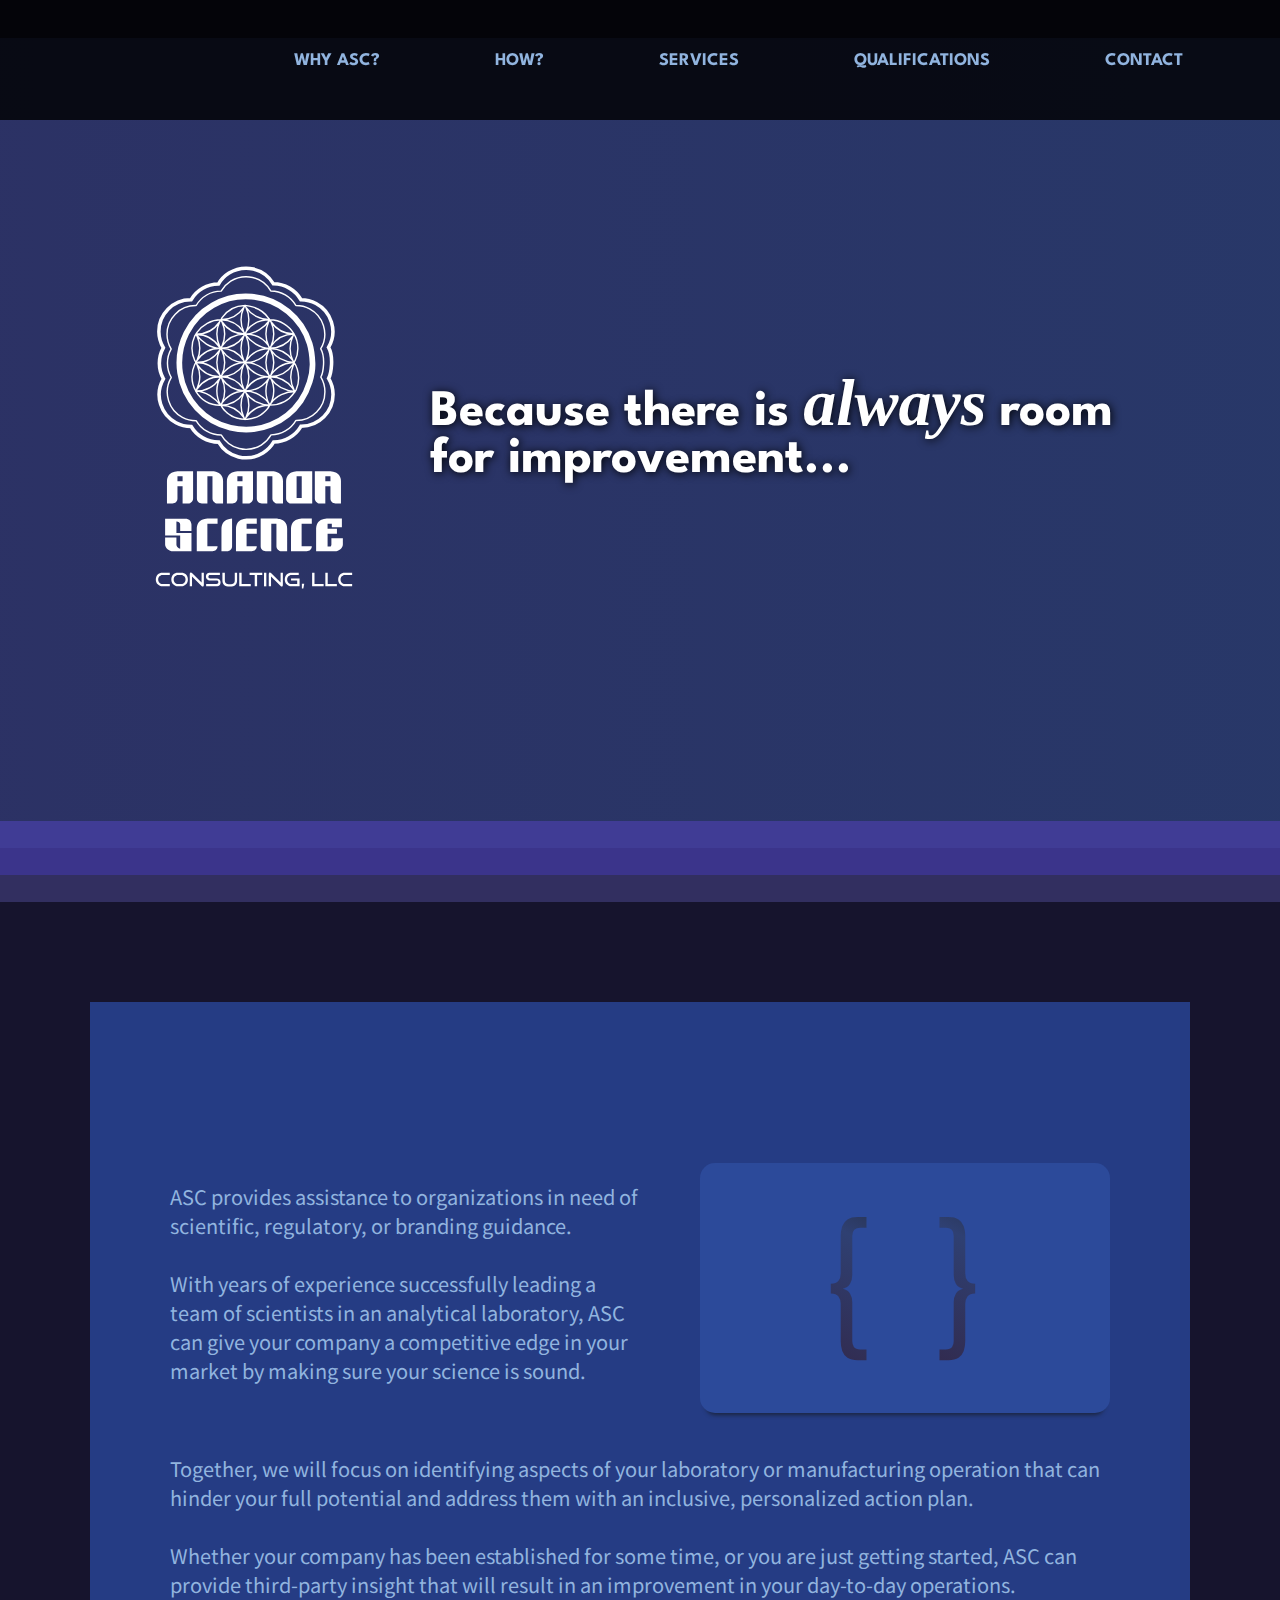
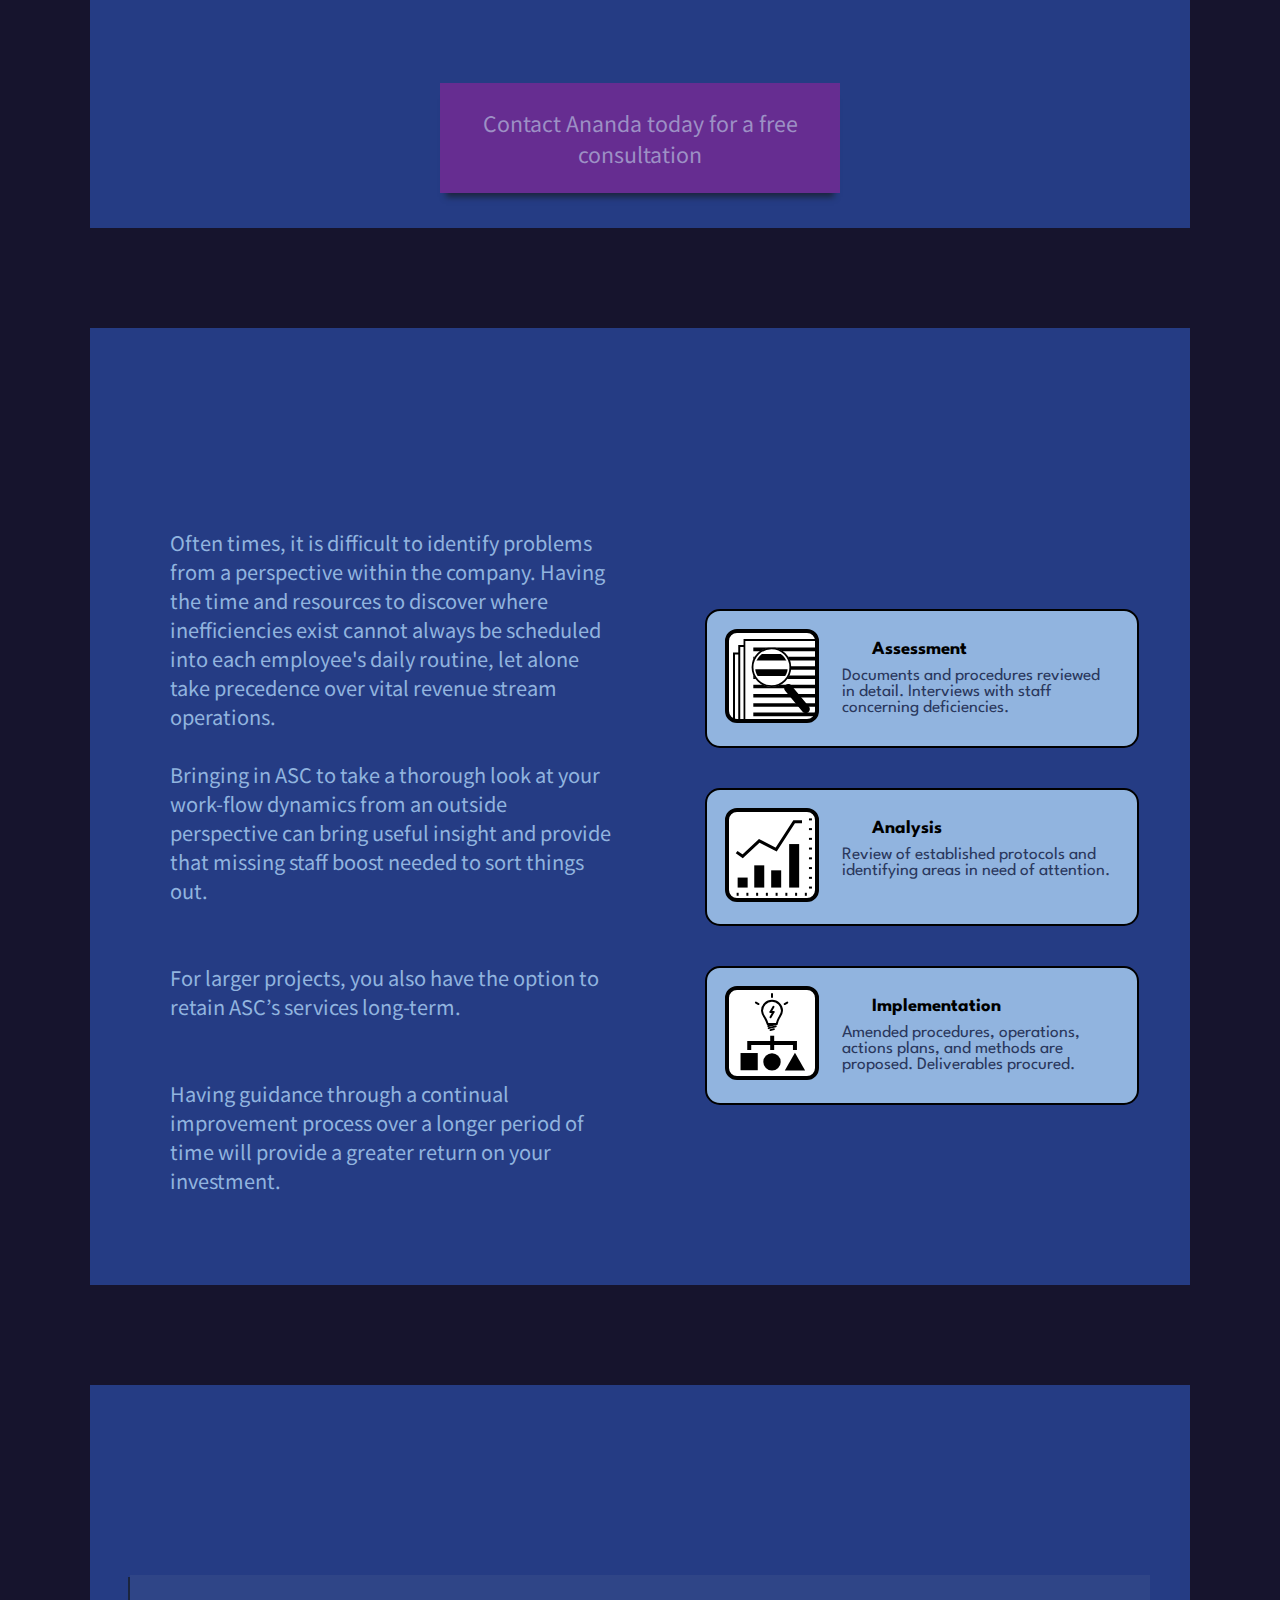
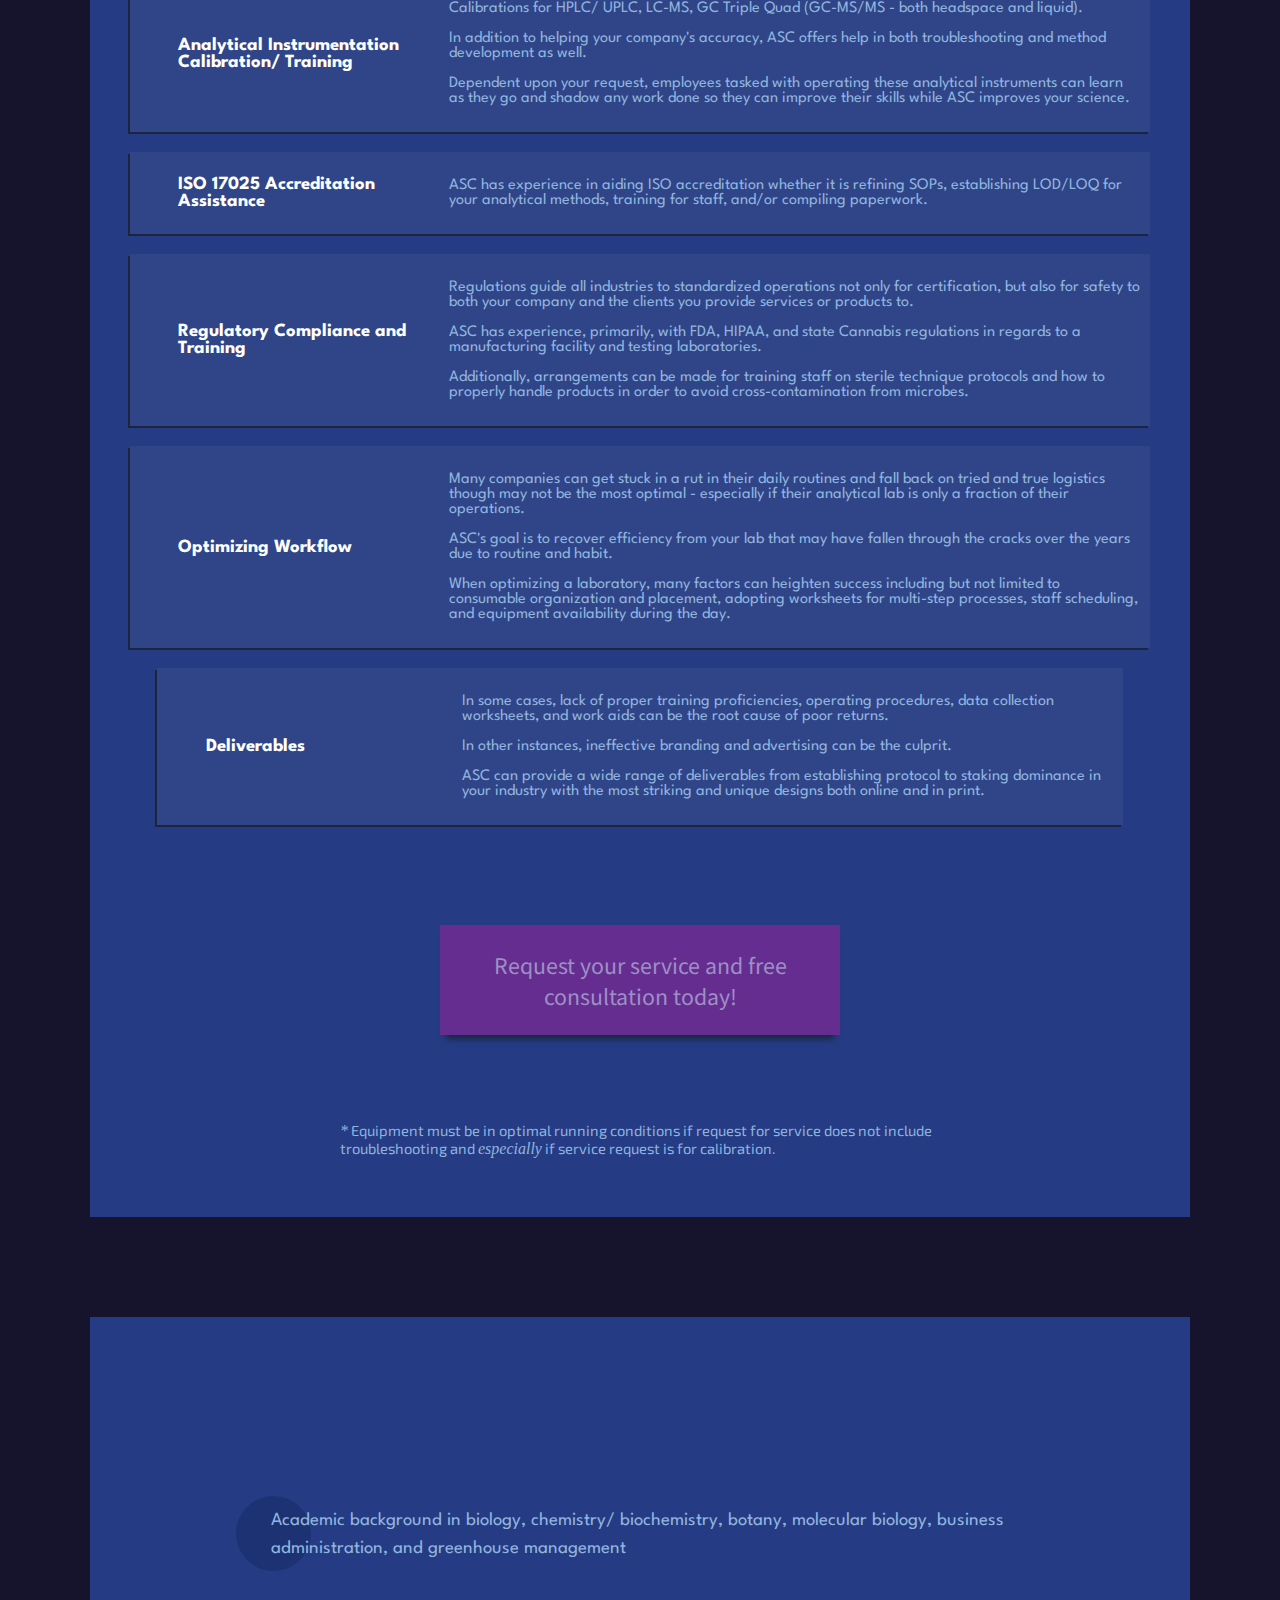
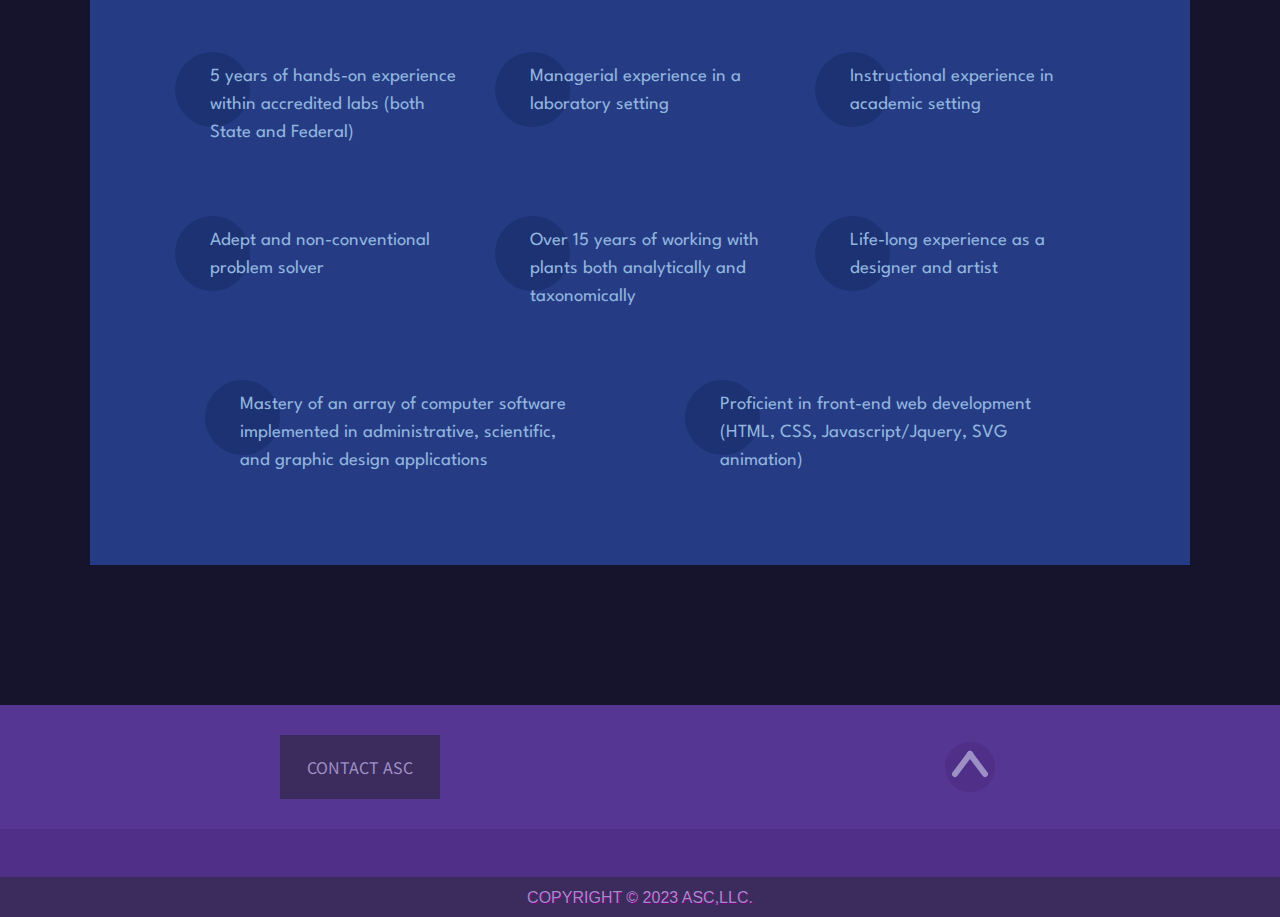
==== index.html @ 996594ea "ASC and NM Portfolio - Preconnect Added for fonts Added preconnect for fonts that are sourced from f" ====
<!DOCTYPE html>
<html lang="en">
<head>
    <meta charset="UTF-8">
    <meta name="viewport" content="width=device-width, initial-scale=1.0">
    <title>Ananda Science Consulting, LLC</title>
    <meta name="description" content="...Because there is always room for improvement... ASC LLC provides scientific and creative guidance to analytical laboratories." />
    <meta name="robots" content="noindex,nofollow,nosnippet,noarchive,noodp,noydir"/>
    <!-- <link rel="stylesheet" href="styles.css"> -->
    <link rel="preconnect" href="https://fonts.googleapis.com">
    <link rel="preconnect" href="https://fonts.gstatic.com" crossorigin="">
    <link rel="stylesheet" href="asc_styles.css">
    <link href="https://fonts.googleapis.com/css2?family=Spartan:wght@500&family=Noto+Sans+KR:wght@500&family=Exo+2&family=Ubuntu:wght@500&display=swap" rel="stylesheet">
    <link rel="icon" type="image/svg+xml" sizes="any" href="favicon.svg">
    <script src="jquery-3.5.1.js"></script>
    <!-- <script src="jquery-3.6.1.slim.min.js"></script> -->
    <!-- <script src="script.js"></script> -->
    <script src="asc_script.js"></script>
    <script src="jquery.inview.min.js"></script>
</head>
<body>
    <noscript>
        <style type="text/css">
            .bg {display:none !important}
            p {color:black}
        </style>
        <div style="height:30vh"></div>
        <p>Please enable javascript to avoid broken webpage content and prevent potential errors.</p>
        <p>For step-by-step instructions on how to enable javascript, please visit this <a href="https://www.enable-javascript.com/">link</a>.</p>
        <p>Thank you for your patience.</p>
    </noscript>
    <main class=bg>

        <header id=headerMT class=initial>
            <div id=logoContainer class=logoHide>
                <img id=logoGlyphMobile src="images\ASC Seed LOGO_linGrad.svg"></img>
                <img id=logoFullHeader src="images\ASC_Seed_LOGO_ltBlue2.svg"></img>
                <a id=logoTextMobile href="#">
                    <!--<img src="images\ASC LOGO Text_ltBlue.svg"></img>-->
                </a>
            </div>
            <nav id=menuFULL>
                <a class=menuItem href="#why">
                    <span class=nav_text>WHY ASC?</span>
                </a>
                <a class=menuItem href="#how">
                    <span class=nav_text>HOW?</span>
                </a>
                <a class=menuItem href="#services">
                    <span class=nav_text>SERVICES</span>
                </a>
                <a class=menuItem href="#qualifications">
                    <span class=nav_text>QUALIFICATIONS</span>
                </a>
                <a class="menuItem" href="contact.html">
                    <span class=nav_text>CONTACT</span>
                <!-- <a class=passwordKey href="restricted\cred.html">
                    <img src="images\key_icon_01gold.svg"/> -->
                </a>
            </nav>
           
        </header>
        <a id=menuButton>
            <img src="images\headerMenuIcon.svg"></img>
        </a>
        <!-- Removed below .menuClosed class to simplify open transition -->
        <menu id=menu class="menu_default">
            <a class=menuItem href="#why">WHY ASC?</a>
            <a class=menuItem href="#how">HOW?</a>
            <a class=menuItem href="#services">SERVICES</a>
            <a class=menuItem href="#qualifications">QUALIFICATIONS</a>
            <a class=menuItem href="contact.html">CONTACT</a>
            <!-- <a class="passwordKey" href="restricted\cred.html">
                <img src="images\key_icon_01gold.svg"/>
            </a> -->
        </menu>

        <section id=splashMT>
            <div id=logoGlyph>
                <img src="images\ASC Seed LOGO.svg"></img>
            </div>
            <div id=logoText>
                <img src="images\ASC LOGO Text.svg"></img>
            </div>
        </section>
        <section id=splashFULL>
            <!--<img class=hero src="images/ASC_HERO_ver_07.png"></img>-->
            <div class=logoValueContainer>
                <div class=fullLogo>
                    <div id=logoGlyphFull>
                        <img src="images\ASC Seed LOGO.svg"></img>
                    </div>
                    <div id=logoTextFull>
                        <img src="images\ASC LOGO Text.svg"></img>
                    </div>
                </div>
                <h1 class=fullValue>Because there is <i>always</i> room for improvement...</h1>
            </div>
        </section>

        <div id=colorBand01>
            <div id=colorBand02>
                <div id=colorBand03>
                    <h1 class=mobileValue>Because there is <i>always</i> room for improvement...</h1>
                </div>
            </div>
        </div>
        <div id=why class=spacer></div>

        <section class=sectionMain>
            <div class=filterShadow>
                <div id=title01 class=sectionTitle>
                    <h2>Why enlist Ananda Science Consulting for help?</h2>
                </div>
            </div>
            <div id=whyContent>
                <div id=why_container>
                    <!-- new approach -->
                    <!-- needs an @media at w: 1050px - stops looking good -->
                    <div class=why_top>
                        <div>
                            <p>ASC provides assistance to organizations in need of scientific, regulatory, or branding guidance.
                            <br>With years of experience successfully leading a team of scientists in an analytical laboratory, ASC can give your company a competitive edge in your market by making sure your science is sound.
                            </p>
                        </div>
                        <subsection id=coreValues>
                            <ul id=coreInternal class="coreInitial">
                                <h3>CORE VALUES</h3>
                                <div class=coreMask>
                                    <li class="initialLi">Accuracy</li>
                                </div>
                                <div class=coreMask>
                                    <li class="initialLi">Integrity</li>
                                </div>
                                <div class=coreMask>
                                    <li class="initialLi">Perseverance</li>
                                </div>
                            </ul>
                        </subsection>
                    </div>
                    <!-- <p>ASC provides assistance to organizations in need of scientific, regulatory, or branding guidance.
                    <br>With years of experience successfully leading a team of scientists in an analytical laboratory, ASC can give your company a competitive edge in your market by making sure your science is sound. -->
                    <!-- <p>ASC provides a personal consulting experience that differs from larger consultancies by engaging all staff in the laboratory from C-suite to entry level. -->
                    <p id="coreTrigger">Together, we will focus on identifying aspects of your laboratory or manufacturing operation that can hinder your full potential and address them with an inclusive, personalized action plan.
                    <br>Whether your company has been established for some time, or you are just getting started, ASC can provide third-party insight that will result in an improvement in your day-to-day operations.
                    </p>
                    <!-- <subsection id=coreValues>
                        <ul id=coreInternal>
                            <h3>CORE VALUES</h3>
                            <li>Accuracy</li>
                            <li>Integrity</li>
                            <li>Perseverance</li>
                        </ul>
                    </subsection>-->
                    <!--<div class=button_effect>
                        <a href="contact.html" class=contactButton>Contact Ananda today for a free consultation</a>
                    </div>-->
                </div>
                <!--<div class=button_effect>-->
                    <a href="contact.html" id=c01 class=contactButton>
                        <span class=button_text>Contact Ananda today for a free consultation</span>
                        <span class=button_fx></span>
                        <span class=button_bg></span>
                    </a>
                <!--</div>-->
                
            </div>
        </section>

        <div id=how class=spacer></div>
        <section class=sectionMain>
            <div class=filterShadow>
                <div id=title02 class=sectionTitle>
                    <h2>How ASC can help your business</h2>
                </div>
            </div>
            <div id=howContent>
                <div class=how_flex>
                    <p class=leftAside>Often times, it is difficult to identify problems from a perspective within the company.  Having the time and resources to discover where inefficiencies exist cannot always be scheduled into each employee's daily routine, let alone take precedence over vital revenue stream operations.
                        <br>Bringing in ASC to take a thorough look at your work-flow dynamics from an outside perspective can bring useful insight and provide that missing staff boost needed to sort things out.
                        <!-- <br>ASC can also provide a long-term relationship with you and your crew to ensure follow-up on proposed action plans, provide ongoing proficiency tracking, and retention services for your company. -->
                        <br>For larger projects, you also have the option to retain ASC’s services long-term.
                        <!-- <br>Many find this arrangement more beneficial than smaller, more brief contract services. -->
                        <br>Having guidance through a continual improvement process over a longer period of time will provide a greater return on your investment.
                    </p>
                    <div class=cardContainer>
                        <div class=cardFrame id=how01>
                            <div class=cardIcon>
                                <img src="images\ASC_HOW_Assess02.svg">
                            </div>
                            <div class=cardContent>
                                <h4>Assessment</h4>
                                <p>Documents and procedures reviewed in detail. Interviews with staff concerning deficiencies.
                                </p>
                            </div>
                        </div>
                        <div class=cardFrame id=how02>
                            <div class=cardIcon>
                                <img src="images\ASC_HOW_Analyze01.svg">
                            </div>
                            <div class=cardContent>
                                <h4>Analysis</h4>
                                <p>Review of established protocols and identifying areas in need of attention.
                                </p>
                            </div>
                        </div>
                        <div class=cardFrame id=how03>
                            <div class=cardIcon>
                                <img src="images\ASC_HOW_Implement.svg">
                            </div>
                            <div class=cardContent>
                                <h4>Implementation</h4>
                                <p>Amended procedures, operations, actions plans, and methods are proposed. Deliverables procured.</p>
                            </div>
                        </div>
                    </div>
                </div>
            </div>
        </section>

        <div id=services class=spacer></div>
        <section class=sectionMain>
            <div class=filterShadow>
                <div id=title03 class=sectionTitle>
                    <h2>Services &ast;
                        <br><sub class=subtext>(Click on item to expand)</sub>
                    </h2>
                </div>
            </div>
            <div id=servicesContent>
                <span class="service_group service_group01">
                    <h3>Analytical Instrumentation Calibration/ Training</h3>
                    <ul id=details01 class=hide_details>Calibrations for HPLC/ UPLC, LC-MS, GC Triple Quad (GC-MS/MS - both headspace and liquid).
                        <br>
                        <br>In addition to helping your company's accuracy, ASC offers help in both troubleshooting and method development as well.  
                        <br>
                        <br>Dependent upon your request, employees tasked with operating these analytical instruments can learn as they go and shadow any work done so they can improve their skills while ASC improves your science.
                    </ul>
                </span>
                <span class="service_group service_group02">
                    <h3>ISO 17025 Accreditation Assistance</h3>
                    <ul id=details02 class=hide_details>ASC has experience in aiding ISO accreditation whether it is refining SOPs, establishing LOD/LOQ for your analytical methods, training for staff, and/or compiling paperwork.
                    </ul>
                </span>
                <span class="service_group service_group03">
                    <h3>Regulatory Compliance and Training</h3>
                    <ul id=details03 class=hide_details>Regulations guide all industries to standardized operations not only for certification, but also for safety to both your company and the clients you provide services or products to.  
                        <br>
                        <br>ASC has experience, primarily, with FDA, HIPAA, and state Cannabis regulations in regards to a manufacturing facility and testing laboratories.
                        <br>
                        <br>Additionally, arrangements can be made for training staff on sterile technique protocols and how to properly handle products in order to avoid cross-contamination from microbes.
                    </ul>
                </span>
                <span class="service_group service_group04">
                    <h3>Optimizing Workflow</h3>
                    <ul id=details04 class=hide_details>Many companies can get stuck in a rut in their daily routines and fall back on tried and true logistics though may not be the most optimal - especially if their analytical lab is only a fraction of their operations.
                        <br>
                        <br>ASC's goal is to recover efficiency from your lab that may have fallen through the cracks over the years due to routine and habit.
                        <br>
                        <br>When optimizing a laboratory, many factors can heighten success including but not limited to consumable organization and placement, adopting worksheets for multi-step processes, staff scheduling, and equipment availability during the day.
                    </ul>
                </span>
                <span class="service_group service_group05">
                    <h3>Deliverables</h3>
                    <ul id=details05 class=hide_details>In some cases, lack of proper training proficiencies, operating procedures, data collection worksheets, and work aids can be the root cause of poor returns.
                        <br>
                        <br>In other instances, ineffective branding and advertising can be the culprit.
                        <br>
                        <br>ASC can provide a wide range of deliverables from establishing protocol to staking dominance in your industry with the most striking and unique designs both online and in print.
                    </ul>
                </span>
                <a href="contact.html" id=c02 class=contactButton>
                    <span class=button_text>Request your service and free consultation today!</span>
                    <span class=button_fx></span>
                    <span class=button_bg></span>
                </a>
                <!--<a href="contact.html" class=contactButton>Let Ananda know which 
                    services best suit your needs,
                    set up a free consultation today!
                </a>-->
                <sub class=subtext><i>&ast;</i> Equipment must be in optimal running conditions if request for service does not include troubleshooting and <i>especially</i> if service request is for calibration.</sub>
            </div>
        </section>

        <div id=qualifications class=spacer></div>
        <section class=sectionMain>
            <div class=filterShadow>
                <div id=title04 class=sectionTitle>
                    <h2>Qualifications</h2>
                </div>
            </div>
            <div id=qualContent>
                <!--<div class=list_container01>-->
                <ul>
                    <!-- <li class=listDeco>Bachelors of Science in Biology
                        (minors in Chemistry and 
                        Business Administration)</li> -->
                    <li class="listDeco firstLi">Academic background in biology, chemistry/ biochemistry, botany, 
                        molecular biology, business administration, and greenhouse management</li>
                    <li class=listDeco>5 years of hands-on experience 
                        within accredited labs 
                        (both State and Federal)</li>
                    <li class=listDeco>Managerial experience in a 
                        laboratory setting</li>
                    <li class=listDeco>Instructional experience in academic setting</li>
                    <li class=listDeco>Adept and non-conventional 
                        problem solver</li>
                <!--</div>-->
                <!--<div class=list_container02>-->
                    <li class=listDeco>Over 15 years of working with 
                        plants both analytically and 
                        taxonomically</li>
                    <li class=listDeco>Life-long experience as a 
                        designer and artist</li>
                    <li class='listDeco bottomLi'>Mastery of an array of computer 
                        software implemented in 
                        administrative, scientific, and 
                        graphic design applications</li>
                    <li class='listDeco bottomLi'>Proficient in front-end web development (HTML, CSS, Javascript/Jquery, SVG animation)</li>
                </ul>
                <!--</div>-->
            </div>
        </section>

        <div class=spacer></div>

        <footer>
            <div id=colorBand04>
                <div id=colorBand05>
                    <a href="contact.html" class=footerButton style="margin:0;padding:20px;">
                        CONTACT ASC
                    </a>
                    <a href="#" class=topButton>
                        <svg xmlns="http://www.w3.org/2000/svg" viewBox="0 0 50 50">
                            <line x1="10" y1="32" x2="25" y2="12" stroke="#9D90C5" stroke-width="6" stroke-linecap="round"/>
                            <line x1="25" y1="12" x2="40" y2="32" stroke="#9D90C5" stroke-width="6" stroke-linecap="round"/>
                        </svg>
                    </a>
                    <a href="#" class=topButtonFULL>
                        <svg xmlns="http://www.w3.org/2000/svg" viewBox="0 0 50 50">
                            <line x1="10" y1="32" x2="25" y2="12" stroke="#9D90C5" stroke-width="6" stroke-linecap="round"/>
                            <line x1="25" y1="12" x2="40" y2="32" stroke="#9D90C5" stroke-width="6" stroke-linecap="round"/>
                        </svg>
                    </a>
                </div>
                <div class=copyright>COPYRIGHT &#169 2023 ASC,LLC.</div>
            </div>

        </footer>
    </main>
</body>
</html>
---- styles.css ----
/* Below tested on Brave browser, but not working - should work 4 Chrome*/
/**::-webkit-scrollbar-track {
    background-color: #220e4d;
}
*::-webkit-scrollbar-thumb {
    background-color: #4C206C;
}*/
html {
    /*height: 100%;*/
    scroll-behavior: smooth;
    overflow: auto;

}
body {
    padding: 0;
    margin: 0;
    /*overflow-y: scroll;*/
    overflow-y: auto;
    overflow-x: hidden;
    /*height: 100%;*/
}
h1, h2 {
    color: white;
    font-family: 'Spartan', sans-serif;
}
h3 {
    font-family: 'Spartan', sans-serif;
    color:  #91B4DF;
}
h4 {
    font-family: 'Spartan', sans-serif;
    font-size: 18pt;
}
i {
    /* font-family: 'Crimson Pro', serif;
    font-size: 6vw; */
    font-size: 5.15vw;
    font-family: 'Times New Roman', serif;
    line-height: 0.78;
}
p, li {
    font-family: 'Noto Sans KR', sans-serif;
    color: #91B4DF;
}
::selection {
    background: purple; /* WebKit/Blink Browsers */
    color: #9D90C5;
}
::-moz-selection {
    background: purple; /* Gecko Browsers */
    color: #9D90C5;
}
.bg {
    background-attachment: fixed;
    width: 100%;
    background-color: #16142D;
    background-image: url(../ASC-LLC-Redesign/images/asanoha_patt01.svg);
}
/*-- bot prevention on contact form --*/
/* Class was not used in final iteration - double-check that it is not used, then delete */
.botCatfish {
    display: none;
    position: relative;
}
#logoTextMobile {
    display: flex;
    background: url(../ASC-LLC-Redesign/images/ASC_LOGO_Text_ltBlue.svg);
    background-size: contain;
    background-repeat: no-repeat;
    background-position: center;
}
#colorBand01 {
    background-color:#322F60;
}
#colorBand02 {
    background-color: #3B348B;
}
#colorBand03 {
    background-color: #403C95;
}
.contactButton {
    display: flex;
    position: relative;
    font-family: 'Noto Sans KR', sans-serif;
    color: #9D90C5;
    text-align: center;
    text-decoration: none;
    background-color: transparent;
    box-shadow: 0 10px 6px -6px #322749;
    overflow: hidden;
    /* standardized shadow color below */
    box-shadow: 0 10px 6px -6px #1B253E;
}
#coreValues {
    display: flex;
    height:250px;
    background-color: #2C4A9A;
    border-radius: 15px;
    padding: 30px;
    /* standardized shadow color below */
    box-shadow: 0 8px 4px -6px #1B253E;
    /* min-width: 280px;
    max-width: 350px; */
    height: 190px;
    width: 350px;
    min-width: 350px;
    justify-content: center;
}
#coreValues::before, #coreValues::after {
    display: flex;
    font-family: 'Spartan', sans-serif;
    font-size: 150pt;
    align-items: center;
    color: transparent;
    background: linear-gradient(30deg, rgb(50, 39, 73) 0%, rgb(47, 64, 114) 74%, rgb(43, 57, 96) 85%, rgb(38, 48, 73) 100%);

    background-clip: text;
    -webkit-background-clip: text;
    -webkit-text-fill-color: transparent;
    font-size: 120pt;
}
#coreValues::before {
    content: "\007B";
    /* below might not be needed */
    /* height: 100%; */
    margin-right: 24px;
}
#coreValues::after {
    content: "\007D";
    margin-left: 24px;
}
#coreValues li {
    font-family: 'Noto Sans KR', sans-serif;
    font-size: 18pt;
    text-align: center;
    list-style: none;
    font-size: 14.4pt;
    /* line-height: 1.5; */
    /* new declarations 20220702 */
    width: 178px;
    position: absolute;
    height: 40px;
    margin: 0;
    
}
.coreInitial {
    width: 0;
    will-change: width;
    transition: all 0.4s ease;
}
.coreInitial h3 {
    /* line-height: 4; */
    opacity: 0;
    /* letter-spacing: 0; */
    letter-spacing: -10px;
    transition: all 0.6s ease;
}
.coreMask {
    overflow: hidden;
    /* margin: 0; */
    margin: 8px 0;
    padding: 0;
    position: relative;
    width: 178px;
    height: 40px;
}
.initialLi {
    /* line-height: 4; */
    opacity: 0;
    top: -30px;
    transition: opacity 0.8s ease-out, top 0.8s ease-out;
}
.coreFinal {
    animation: coreOpen 2s linear 0.4s 1 forwards;
    /* animation-fill-mode: forwards; */
    width: 178px;
    /* min-width: 178px; */
    flex-shrink: 0;
    transition: all 0.4s ease;
}
.coreFinal h3 {
    opacity: 1;
    letter-spacing: 4px;
    /* transition: all 0.8s ease 0.2s; */
    transition: all 0.8s ease;
}
/*.coreFinal li {*/
    /* line-height: 1.5; */
    /*top: 0;
    opacity: 1;
    transition: all 0.8s ease;
}*/
.finalLi {
    top: 0;
    opacity: 1;
    transition: opacity 0.8s ease-out, top 0.4s ease-out;
}
@keyframes coreOpen {
    0% {};
    50% {};
    100% {};
}
.leftAside {
    text-align: left;
    white-space: pre-line;
}
.cardFrame {
    display: flex;
    background-color: #91B4DF;
    /* border: 2px solid #2C395E; */
    border: 2px solid black;
    border-radius: 15px;
}
.cardContent h4 {
    font-size: 14pt;
    color: black;
    text-align: left;
    /* padding-left: 50px; */
    /* padding: 0 0 0 50px; */
}
.cardContent p {
    font-family: 'Spartan', sans-serif;
    color: #2A385D;
    /* color: black; */
    margin: 0;
    padding: 10px 0 0 20px;
    text-align: left;
}

.service_group ul {
    font-family: 'Spartan', sans-serif;;
    color:  #91B4DF;
}
.subtext {
    font-family: 'Exo 2', sans-serif;
    color:  #91B4DF;
    padding: 20px;
}
.subtext i {
    font-size: 12pt;
}
.listDeco {
    position: relative;
    top: 30px;
    list-style: none;
    padding: 10px 0 20px 30px;
    z-index: 1;
}
.listDeco::before {
    content: "";
    position: absolute;
    display: block;
    top: -1px;
    left: -5px;
    height: 75px;
    width: 75px;
    border-radius: 50% 50%;
    background-color: #263048;
    z-index: -1;
}
#colorBand04 {
    background-color: #4F2F88;
    border-bottom: 40px solid #3C2C5E;
}
#colorBand05 {
    display: flex;
    background-color: #553692;
    justify-content: space-around;
    align-items: center;
    padding: 30px;
}
/* will keep black shadows on hover for these classes, looks better */
.footerButton {
    display: grid;
    min-width: 120px;
    color: #9D90C5;
    background-color: #3C2C5E;
    text-align: center;
    margin: 40px 30px 0;
    text-decoration: none;
    font-family: 'Noto Sans KR', sans-serif;
    transition: all 0.5s ease;
}
.topButton {
    display: block;
    height: 50px;
    width: 50px;
    background-color: #4F2F88;
    border-radius: 50% 50%;
    border: solid 6px #553692;
    transition: all 0.5s ease;
}

/* Delete this element entirely from HTML and CSS later */
.topButtonFULL {
    display: none;
}
.copyright {
    display: block;
    position: relative;
    top: 30px;
    color: #9D90C5;
    font-family: 'Roboto', sans-serif;
    text-shadow: 1px 1px purple;
    padding-top: 30px;
    text-align: center;
}
/*=========================================================*/
/*-----------------   CONTACT global   -------------------*/
.formContainer {
    overflow: hidden;
}
.contactTitle {
    display: block;
    background-color:#553692;
}
.contactTitle h1 {
    font-size: 22pt;
    color: #9D90C5;
    font-family: 'Spartan', sans-serif;
    text-align: center;
    padding: 30px 20px 30px;
    margin: 0;
}
.contactForm {
    background: whitesmoke;
    position: relative;
}
.nameContainer, .emailContainer, .messageContainer {
    display: block;
    border: solid 1px black;
    padding: 10px;
    margin-bottom: 25px;
    transition: all 0.2s ease;
}
.nameContainer, .emailContainer {
    max-width: 360px;
}
label {
    display: block;
    position: absolute;
    font-family: 'Exo 2', sans-serif;
    font-size: 14px;
    color: black;
    background-color: whitesmoke;
    padding: 0 5px 0;
    transition: background-color 2s ease, margin-top 0.2s ease;
}
.labelActive {
    margin-top: -23px;
    transition: margin-top 0.3s ease-out, background-color 1.2s ease;
}
#nameField, #emailField, #messageField {
    width: 99%;
    outline: none;
    /* chromium override ? */
    background-color: transparent;
}
input {
    display: block;
    border: none;
	overflow: hidden;
    font-family: 'Exo 2', sans-serif;
    font-size: 18px;
	background-color: transparent;
}
/* Chromium Fix for form fields changing background-color to system/default after submission */
/* Decided to turn off autocomplete inline html value before launch as it should eliminate the design break */

/* input:-webkit-autofill,
input:-webkit-autofill:hover,
input:-webkit-autofill:focus,
input:-webkit-autofill:active {
    background-color: transparent !important;
}
input:-webkit-internal-autofill-selected {
    background-color: transparent !important;
    color: -internal-light-dark(black, white);
} */
/* Custom Error Visual Cue */
input:-moz-ui-invalid, textarea:-moz-ui-invalid {
    box-shadow: none;
    background-image: url('images/error_x_icon.svg');
    background-repeat: no-repeat;
    background-size: 20px;
    animation: glow 2.5s ease-in-out infinite;
}
input:-moz-ui-invalid {
    border-bottom: solid 2px red;
    background-position: right;
}
textarea {
    font-family: 'Exo 2', sans-serif;
    font-size: 18px;
    border: none;
    width: 99%;
    background-color: transparent;
}
textarea:-moz-ui-invalid {
    border-top: solid 2px red;
    background-position: right 2px;
}
@keyframes glow {
    0% { opacity: 0.3;}
    50% { opacity: 1;}
    100% { opacity: 0.3;}
}
.focusActive {
    border: solid 1px blueviolet !important;
    scale: 1.02;
    box-shadow: 1px 1px 3px blueviolet;
    -webkit-transform: translate3d(0,0,0);
    -moz-transform: translate3d(0,0,0);
    -ms-transform: translate3d(0,0,0);
    -o-transform: translate3d(0,0,0);
    transform: translate3d(0,0,0);
    transition: all 0.16s ease;
}
.subB {
    cursor: pointer;
    position: relative;
    z-index: 3;
    /*min-width: 300px;*/
    width: 100%;
    margin: 0;
    padding: 15px 50px;
    /*color: #9D90C5;
    background-color: #3C2C5E;*/
    /*background-color: #553692;*/
    color: white;
    text-align: center;
    text-decoration: none;
    font-family: 'Noto Sans KR', sans-serif;
    /*background-image: url("images/contact_border.svg");*/
    /*background-size: cover;*/
    background-repeat: no-repeat;
    background-position: center;
    transition: all ease 0.4s;
}
.submitButton {
    display: flex;
    position: relative;
    justify-content: center;
    align-items: center;
    /*padding: 20px;*/
    /*margin-top: 2em;*/
    /*margin: 0;*/
    margin: 20px auto 30px;
    width: 250px;
    height: 100%;
    background-color: #553692;
    outline: 0 dashed transparent;
    outline-offset: -10px;
    transition: all ease 0.6s;
}
/*.submitButton::before {
    content: "";
    position: absolute;
    width: inherit;
    height: 56px;
    background-color: transparent;
    outline: 8px solid #553692;
    outline-offset: -8px;
    opacity: 1;
    scale: 1;
    transition: all ease 0.3s;
}*/
/*  Active state might be better used as a one-time addClass JS event tied to click*/
/*.submitButton:active::before {
    scale: 1.4;
    opacity: 0;
    outline: 1px solid #553692;
    transition: opacity ease-out 0.4s, scale ease-out 0.2s;
}*/

.loading03 {
    animation: load03 1.4s linear 3;
}
.loading02 {
    animation: load02 1.4s linear 3;
}
.loading01 {
    animation: load01 1.4s linear 3;
}

@keyframes load03 {
    10% { stroke-dashoffset: 0;stroke-dasharray: 30 1084; }
    30% { stroke-dashoffset: -150;stroke-dasharray: 180 1084; }
    60% { stroke-dashoffset: -384;stroke-dasharray: 500 1084;opacity: 1; }
    100% { stroke-dashoffset: -1084;stroke-dasharray: 0 1094;opacity: 0; }
}
@keyframes load02 {
    10% { stroke-dashoffset: 0;stroke-dasharray: 30 1084; }
    30% { stroke-dashoffset: -200;stroke-dasharray: 100 1084; }
    80% { stroke-dasharray: 250 1084;opacity: 1; }
    100% { stroke-dashoffset: -1084;stroke-dasharray: 0 1094;opacity: 0; }
}
@keyframes load01 {
    10% { stroke-dashoffset: 0;stroke-dasharray: 30 1084; }
    80% { stroke-dashoffset: -1054;stroke-dasharray: 30 1084;opacity: 1; }
    100% { stroke-dashoffset: -1084;stroke-dasharray: 0 1094;opacity: 0; }
}

/* below classes were tied to older attempts at svg animation for button border */
/*.loading {
    animation: load 1.8s linear 3;
    transition: all ease 0.3s;
}
.loading2 {
    animation: load2 1.8s linear 3;
}
.loading3 {
    animation: load3 1.8s linear 3;
} */
/* load, load2, load3 below were implemented up to feb 3rd 2021 */
/* other keyframes named the same (further down) were even earlier attempts */
/* @keyframes load {
    0% { stroke-dashoffset: 1084;stroke-dasharray: 0 1084; }
    15% { stroke-dashoffset: 1400;stroke-dasharray: 600 1084; }
    /*40% { stroke-dashoffset: 1500;stroke-dasharray: 1200 1084; }*/
    /* 99% { opacity: 0.5; }
    100% {stroke-dashoffset: 0;stroke-dasharray: 0 1084; }
}
@keyframes load2 {
    0% { stroke-dashoffset: 1084;stroke-dasharray: 0 1084; }
    15% { stroke-dashoffset: 1200;stroke-dasharray: 300 1084; }
    90% { stroke-dashoffset: 0;stroke-dasharray: 0 1084; }
}
@keyframes load3 {
    0% { stroke-dashoffset: 1084;stroke-dasharray: 0 1084; }
    15% { stroke-dashoffset: 920;stroke-dasharray: 20 1084; }
    90% { stroke-dashoffset: 0;stroke-dasharray: 0 1084; }
} */

/* keyframes below are from before feb 2021 */
/* @keyframes load2 {
    30% {stroke-dashoffset: 980;stroke-dasharray: 200 884;}
    60% {stroke-dashoffset: 680;stroke-dasharray: 80 1004;}
    100% {stroke-dashoffset: 0;stroke-dasharray: 5 1079;}
} */
/*@keyframes load2 {
    from { stroke-dashoffset: 1500;stroke-dasharray: 300 1084; }
    to { stroke-dashoffset: 0;stroke-dasharray: 0 1084; }
}*/

/* top layer below */
/* @keyframes load3 {
    30% { stroke-dashoffset: 250;stroke-dasharray: 0 225; }
    60% { stroke-dashoffset: 650;stroke-dasharray: 630 650; }
    100% { stroke-dashoffset: 0;stroke-dasharray: 1084 0; }
} */
/*@keyframes load3 {
    from { stroke-dashoffset: 920;stroke-dasharray: 10 1084; }
    to { stroke-dashoffset: 0;stroke-dasharray: 0 1084; }
}*/

/*.sending_bg {
    background: gray !important;
    background-color: gray;
}*/
/*.sent {
    content: "SENT";
}*/
.svg_border {
    position: absolute;
    height: 100%;
    width: 100%;
    /*transition: all ease 0.2s;*/
}
/*Might be able to move "willChange" solely to class "contactForm"*/
.willChangeJQ {
    transition: background-color 2s ease, margin-top 0.2s ease, max-height 0.5s ease;
}
.darken {
    /*background-color: #16142D;*/
    filter: hue-rotate(10deg);
    transition: all ease 0.8s;
}
.willMoveJQ {
    position: relative;
    /*transition: all ease-in 0.3s;*/
}

@keyframes form_left {
    60% { transform: translateX(70px); }
    100% { transform: translateX(-1000px); }
}
/*@keyframes ty_left {
    1% { transform: translateX(-50vw);}
    100% { transform: translateX(-60vw);}
}*/
/* ----  Post-Submit Thank You transition/page ----- */
#ty {
    display: flex;
    position: absolute;
    top: 0;
    flex-direction: column;
    align-items: center;
    justify-content: center;
}
.thankYou {
    position: relative;
    color:rgb(65, 45, 103);
    font-size: 35pt;
    white-space: break-spaces;
    -webkit-white-space: break-spaces;
    text-align: center;
}
.thankYou-sub {
    position: relative;
    /* color:rgb(86, 54, 148); */
    color: #9D90C5;
}
/*=====================================================================*/
/*------------------  RESTRICTED - Global ----------------------------*/
/* Below is to give h1/top of portfolio some style that differs from rest of Doc */
#title_cred {
    background-color: #16142D;
    /*background-color: #211833;*/
    margin-top: 30px;
    /*max-width: 100%;*/
    width: 100%;
}
.cred_arr {
    font-size: 30pt;
    color: skyblue;
    margin: 0 auto;
    padding-right: 10px;
    padding-top: 180px;
    max-width: max-content;
}
.cred_arr::before {
    content: "let";
    /*font-family: 'Consolas';*/
    font-family: 'Source Code Pro', monospace;
    font-weight: bold;
    color: lightblue;
    color: royalblue;
    padding-right: 15px;
    font-size: 16pt;
}
.cred_arr::after {
    content: "\003D";
    padding-left: 15px;
    font-size: 18pt;
    color: lightblue;
    color: #ffffff;
}
.arr_prop {
    position: relative;
    /*font-family: 'Consolas';*/
    font-family: 'Source Code Pro', monospace;
    font-size: 16pt;
    color: peru;
    white-space: pre;
    margin: 0 auto;
    padding: 0 0 180px;
    max-width: max-content;
}
.arr_prop::before, .arr_prop::after {
    position: relative;
    color: #ffffff;
    font-size: 20pt;
    font-weight: bolder;
}
.arr_prop::before {
    content: "\005B";
}
.arr_prop::after {
    content: "\005D\003B";
}
.section_heading {
    margin-bottom: -30px;
    color: #456299;
    width: max-content;
}
.intro_container {
    background-color: #253C84;
}
.intro_bg {
    display: block;
    background-color: #2C4A9A;
}
.intro_bg p {
    text-align: left;
}
.gitHub_icon {
    background-image: url('images/gh_wh.svg');
    height: 40px;
    display: block;
    background-repeat: no-repeat;
}
.gh_text {
    display: flex;
    justify-content: center;
}
/* Added to see if portfolio items can have global rules */
.portfolio_item_main {
    position: relative;
    /*background-color: #253C84;*/
    /*margin: 130px auto 130px;*/
    margin-bottom: 80px;
    padding: 0;
    max-width: 340px;
    width: 340px;
}
.web_dev_header {
    display: flex;
    flex-direction: column;
    align-items: center;
    /*padding-bottom: 130px;*/
    /*margin-bottom: -50px;*/
    background-color: #2C4A9A;
    /*padding: 0 0 105px;*/
}
.portfolio_item_main h4 {
    /*color: #91B4DF;*/
    padding: 30px 20px 30px;
    color: #ffffff;
}
.portfolio_item_sub {
    display: flex;
    flex-direction: column;
    align-items: center;
    background-color: #253C84;
    /*background-color: #2A385D;*/
}
.portfolio_img_web, .portfolio_img_graphic {
    max-width: 340px;
    /* Below to allow framing from the parent container */
    max-width: 320px;
}
/* Should make a common class for web dev portfolio screenshots and just include
unique urls for each class */
/* Created web_img to hold common declarations among web dev images */
.web_img{
    background-size: cover;
    height: 174px;
    width: 100%;
    max-width: 320px;
    z-index: 1;
}
#asc_img {
    background-image: url('./images/asc_screen_600X330.png');
}
#lab_img {
    background-image: url('./images/Bailey_sample02.png');
}
.pb_container {
    /*margin-top: -50px;*/
    display: flex;
    /* flex: 0 0; */
    width: 320px;
    gap: 10px;
    /*padding-top: 10px;*/
    padding: 10px;
    /*background-color: #2A385D;
    background-color: #253C84;*/
    background-color: #2C4A9A;
}
.portfolio_dev_icon {
    display: flex;
    /*width: 340px;*/
    width: 60vw;
    max-width: 275px;
    justify-content: space-evenly;
    align-items: center;
    /*padding-top: 20px;*/
    /*margin-top: 50px;*/
    padding: 10px 0;
    margin-top: 15px;
}
.code_icon {
    height: 35px;
}
.item_details {
    color: #91B4DF;
    font-family: 'Spartan', sans-serif;
    /*font-size: 12pt;*/
    margin: 15px 0 35px;
    padding: 0;
    /* Added 20210308 */
    width: 300px;
}
.item_details li {
    font-family: 'Noto Sans KR', sans-serif;
    font-size: 11pt;
    line-height: 1.5;
    padding: 0;
    margin: 0 0 0 50px;
}
.item_placeholder {
    display: grid;
    font-family: 'Noto Sans KR', sans-serif;
    text-align: center;
    font-size: 20pt;
    text-shadow: 0 0 2px white, 0 6px 1px black;
    color: #B1C7E1;
    cursor: crosshair;
    opacity: 0.4;
    line-height: 2;
    height: 174px;
    width: 100%;
    /*max-width: 332px;*/
    /*max-width: 320px;*/
    z-index: 1;
    max-width: 280px;
    align-content: center;
    border: 20px solid #253C84;
    margin: 0 0 10px;
    outline: 20px solid #213160;
    /* This may not work in IE - make sure to test */
    outline-offset: -40px;
    background-color: #11182d;
}
/* For <a> inside of portfolio items - did away with <button> parent */
.port_button {
    /* display: inherit; */
    display: flex;
    justify-content: center;
    align-items: center;
    /* flex: 1; */
    background-color: #553692;
    /*border: 2px solid #BDB0E6;*/
    background-color: #532B9E;
    background-color: #662D91;
    /* box-shadow: 1px 1px 0 #322749, -1px -1px 0 #9D90C5;*/
    box-shadow: 2px 2px 0 #322749;
    transition: all 0.3s linear;
    font-size: 100%;
    cursor: pointer;
    text-decoration: none;
    font-family: inherit;
    border: none;
    height: 40px;
    box-shadow: 0 10px 0 -6px #322749;
    box-shadow: 0 6px 4px -6px #322749;
}
/* Style for clicked/touched/tabbed/focused */
.port_button:any-link:-moz-focusring, 
.port_button:focus-visible,
.contactButton:any-link:-moz-focusring,
.contactButton:focus-visible {
    outline: 1px solid darkgray;
}
.port_button:any-link:-moz-focusring, 
.port_button:focus-visible {
    filter: brightness(1.2);
    transition: 0.3s ease-in;
}
.pb_text {
    color: #BDB0E6;
    font-family: 'Noto Sans KR', sans-serif;
    padding-bottom: 3px;
    transition: all 0.2s ease;
}
/* Graphic design section */
.graphic_item {
    display: flex;
    flex-direction: column;
    /* align-items: center;
    align-content: flex-start;
    flex-wrap: wrap; */
    box-shadow: 0 6px 4px -6px black;
    background-color: #253C84;
}
.graphic_item h4 {
    padding: 10px;
    background-color: #2C4A9A;
}
/* Might need to just use below rule instead of above if standardizing portfolio item formatting */
.portfolio_item_main h4 {
    background-color: #2C4A9A;
}
/*====================================================*/
/*===========================*/
/*================================*/
/*====================================================*/
/* Graphic Design Portfolio Item Details Window/Modal */
/* will need to cut some properties and paste in correct viewports */
.modal_screen {
    /* display: none; */
    /* opacity: 0; */
    width: 100vw;
    height: 100vh;
    /* background-color:rgba(36, 15, 33, 0.4); */
    background-color:rgba(36, 15, 33, 0);
    /* backdrop-filter: blur(1.2px);
    -webkit-backdrop-filter: blur(1.2px); */
    /* transition: opacity 400ms;
    transition: opacity 2s linear; */
    transition: background-color ease 1.2s;
    /* visibility: hidden; */
}
.m_screen_fade {
    background-color: rgba(36, 15, 33, 0.6);
    transition: background-color ease 1.2s;
}
/* Below might be needed for a smooth, fading transition of modal */
@keyframes modal_fade {
    from {opacity: 0;}
    to {opacity: 1;}
}
@keyframes modal_alpha {
    from {background-color: rgba(36, 15, 33, 0);}
    to {background-color: rgba(36, 15, 33, 0.6);}
}
/* might need to CSS transition background color as all child elements
also transition opacity with how it is writter currently */
.m_screen_open {
    position: fixed;
    /* display: block; */
    top: 0;
    left: 0;
    /* opacity: 1; */
    z-index: 400;
    /* transition: opacity 200ms;
    transition: opacity 2s linear; */
    /* visibility: visible; */
    /* animation: modal_fade 2s; */

    /* animation: modal_alpha 1.2s ease-out forwards; */
    
    /* background-color:rgba(36, 15, 33, 0.6);
    transition: background-color 3s ease-out; */
    /* background-color: rgba(36, 15, 33, 0.6); */
    backdrop-filter: blur(1.2px);
    -webkit-backdrop-filter: blur(1.2px);
    transition: background-color ease 0.3s;
}
.m_s_o {
    display: block;
    visibility: visible;
}
/* reverse animation, may not be needed */
.m_screen_closing {
    animation: modal_alpha 1s ease reverse;
}
/* below is original class */
/* .g_modal {
    position: relative;
    position:absolute; */
    /* bottom: 0; */
    /* right: 20vw; */
    /* overflow-x: hidden;
    overflow-y: hidden;
    overflow-y: scroll;
    margin: 20vh 20vw 10vh;
    margin: 20vh 15vw 10vh;
    padding: 20px 40px;
    height: 70vh; */
    /* width: 20vh; */
    /* background-color:rgb(43, 57, 96);
    transition: opacity ease-in 150ms, transform ease 300ms;
    transform: scale(0.2);
    transform-origin: top center;
    opacity: 0;

} */
/* below is original class */
/* .g_modal_open {
    position: relative;
    right: auto;
    bottom: auto;
    overflow-x: hidden;
    overflow-y: scroll;
    margin: 20vh 20vw 10vh;
    margin: 20vh 15vw 10vh;
    padding: 20px 40px;
    height: 70vh;
    width: auto;
    background-color:rgb(43, 57, 96);
    transition: opacity ease-in 150ms, transform ease-out 300ms;
    transform: scale(1);
    transform-origin: top center;
    opacity: 1;
} */
/* below is original design for modal close button */
/* .close_modal {
    visibility: hidden;
    opacity: 0;
    position: fixed;
    height: 40px;
    width: 40px;
    top: calc(20vh + 20px);
    right: calc(15vw + 40px);
    background-color:rgb(86, 54, 148);
    cursor: pointer;
    z-index: 204;
    outline: 1px rgb(149, 91, 234) solid;
    transition: opacity ease 200ms;
} */
/* below duplicated futher down in style sheet so as to take 
precedence over other classes when this class is added to an element from the script */

/* .show_close {
    visibility: visible;
    opacity: 1;
    transition: opacity ease 700ms; */
    /* animation: modal_fade 1s; */
/* } */
/* below is original class */
/* .modal_top {
    display: block; */
    /* width: 100%; */
/* } */
/* below might not be needed - could use .modal_top h4 instead */
/* below is original class */
/* .modal_title {
    padding: 20px 0;
} */
/* Added after modal HTML restructuring 20220903 */
.modal_content_00 {
    display:none;
}
.modal_content_01 {
    display:none;
}
/* original class below */
/* p.modal_intro {
    text-align: left; */
    /* flex: none;
    padding: 0; */
    /* padding: 10px 10px 30px;
    margin: 0;
} */
/* below is original class */
/* .modal_flex {
    display: flex;
    flex-direction: column; */
    /* height: 100%; */
/* } */
/* below commented out on 20221108 */
/* .modal_unit_l {
    position: relative;
    display: flex;
    padding: 0 20px;
    margin-bottom: 40px;
} */
/* .modal_unit_r {
    position: relative;
    display: flex; */
    /* justify-content: space-evenly; */
    /* flex-direction: row-reverse;
    margin-bottom: 40px;
} */
/* below is original class */
/* .modal_img { */
    /* position: absolute; */
    /* min-width: 200px;
    max-width: 350px;
    margin-bottom: 40px;
    position: relative;
    z-index: 202;
    box-shadow: 20px 20px 0 black;
    box-shadow: 20px 20px 0 #2C4A9A;
} */
/* below may not be needed */
/* .m_img_l {

} */
/* below may not be needed on 20221108 */
/* .m_img_r {
    min-width: 200px;
    max-width: 350px;
    margin-bottom: 40px;
    z-index: 202;
    box-shadow: -20px 20px 0 black;
    box-shadow: -20px 20px 0 #2C4A9A;
} */
.modal_info_bg {
    position: absolute;
    width: -moz-available;
    display: flex;
    /* align-items: center; */
    justify-content: right;
    margin-top: 40px;
    background-color: #2C4A9A;
    z-index: 200;
    height: calc(100% - 40px);
    margin-left: 40px;
    margin-right: 40px;
    background-color: #253C84;
}
/* below kept as placeholder if rules need to be global */
.modal_info_bg_r {
    /* position: absolute;
    width: -moz-available;
    display: flex; */
    /* align-items: center; */
    /* margin-top: 40px;
    background-color: #2C4A9A;
    z-index: 200;
    height: calc(100% - 40px);
    margin-left: 60px;
    margin-right: 40px;
    background-color: #253C84; */
}
.modal_details {
    text-align: right;
    width: 100%;
    width: calc(100% - 375px);
    padding-right: 30px;
    font-size: 12pt;
    padding-top: 20px;
}
.modal_details_r {
    text-align: left;
    width: 100%;
    width: calc(100% - 375px);
    padding-left: 30px;
    font-size: 12pt;
    padding-top: 20px;
}
/* Alternate modal design rules */
/* Late 2022 design */
/* was previously modal_flex2 */
.modal_flex {
    display: flex;
    flex-direction: column;
    padding: 20px 40px;
    background-color: #253C84;
    /* overflow-x: hidden;
    overflow-y: scroll; */
}
/* Late 2022 design */
/* was previously g_modal2 */
.g_modal {
    position:absolute;
    overflow-x: hidden;
    overflow-y: scroll;
    margin: 20vh 15vw 10vh;
    height: 70vh;
    background-color:rgb(43, 57, 96);
    transition: opacity ease-in 150ms, transform ease 300ms;
    transform: scale(0.2);
    transform-origin: top center;
    opacity: 0;
    overflow: hidden;
}
/* Late 2022 design */
/* was previously g_modal_open2 */
.g_modal_open {
    position: relative;
    right: auto;
    bottom: auto;
    overflow-x: hidden;
    /* overflow-y: scroll; */
    margin: 20vh 15vw 10vh;
    height: 70vh;
    width: auto;
    background-color:rgb(43, 57, 96);
    transition: opacity ease-in 150ms, transform ease-out 300ms;
    transform: scale(1);
    transform-origin: top center;
    opacity: 1;
}
/* Late 2022 design */
/* was previously modal_top2 */
.modal_top {
    display: block;
    background-color: #253C84;
    background-color: #2C4A9A;
    padding-left: 20px;
}
/* Late 2022 design */
/* was previously modal_title2 */
.modal_title {
    padding: 20px 0;
    background-color: #2C4A9A;
    padding: 20px 0 0;
}
/* Late 2022 design */
/* was previously p.modal_intro2 */
p.modal_intro {
    text-align: left;
    padding: 0 0 20px 30px;
    margin: 0;
}
/* Late 2022 design */
/* was previously modal_img2 */
.modal_img {
    min-width: 200px;
    max-width: 350px;
    /* margin-bottom: 40px; */
    position: relative;
    z-index: 202;
    cursor: zoom-in;
}
/* late 2022 modal close button design below */
/* was close_modal2 previously */
.close_modal {
    visibility: hidden;
    opacity: 0;
    position: fixed;
    height: 40px;
    width: 40px;
    top: calc(20vh + 27px);
    right: calc(15vw + 30px);
    background-color:rgb(86, 54, 148);
    background-color: #4C206C;
    background-color: #662D91;
    cursor: pointer;
    z-index: 204;
    /* outline: 1px rgb(149, 91, 234) solid; */
    border: 1px rgb(149, 91, 234) solid;
    will-change: transform;
    transition: opacity ease 150ms;
}
.close_modal:hover {
    animation: springy 100ms ease forwards;
    /* animation-fill-mode: backwards; */
    /* transition: all ease 200ms; */
}
@keyframes springy {
    0%{transform:scale(1);}
    /* 50%{transform:scale(1.5);}
    60%{transform:scale(1);} */
    63%{transform:scale(1.3);}
    /* 80%{transform:scale(1.1);} */
    100%{transform:scale(1.15);box-shadow:0 5px 6px -3px black;}
}
/* .close_modal:focus-visible {
    outline: 2px white solid;
    outline-offset: 3px;
    transition: all ease 150ms;
} */
.show_close {
    visibility: visible;
    opacity: 1;
    transition: opacity ease 700ms;
}
.modal_scroll {
    overflow-x: hidden;
    overflow-y: auto;
    /* margin: 20vh 15vw 10vh; */
    height: calc(70vh - 98px);
    width: auto;
}
/* alt stroke color for close button on modal
/* rgb(149, 91, 234)

/*.item_placeholder {
    height: 100px;
    font-family: 'Noto Sans KR', sans-serif;
    width: 100%;
    text-align: center;
    font-size: 20pt;
    text-shadow: 0 0 2px white, 0 6px 1px black;
    color: #B1C7E1;
    cursor: crosshair;
    opacity: 0.4;
}*/
.svg_item_heading {
    background-color: #253C84;
    width: auto;
    width: 100%;
    height: 100px;
    /* below added after 20221018 */
    /* may need to declare only for FULL resolution */
    display: flex;
    align-items: center;
    background-color: #2C4A9A;
    /* added below on 20221020 - may remove later */
    /* shadow for heading on svg items */
    /* box-shadow: 0 6px 4px -6px black;
    z-index: 3;
    position: relative; */
}
/* below commented out as style was consolidated, keep class name as script uses this */
/* .start_stop_gmj {
    display: block;
    position: relative;
    cursor: pointer;
    border: 2px solid #91B4DF;
    transition: all 0.3s ease;
    margin: 20px auto 20px;
    appearance: none;
    font-family: 'Spartan', sans-serif;
    font-size: 12pt;
    background-color: #253C84;
    color: #91B4DF;
    padding: 10px 20px;
    box-shadow: 2px 2px 2px black;*/
    /* new style after 20221022 */
    /*top: -40px;
    box-shadow: 0 4px 8px -1px black;
} */
.gmj_logo .portfolio_svg_anim {
    position: relative;
    /* margin: 20px 0 0; */
    background-color: white;
    /* height: 350px;
    max-width: 350px; */
    overflow: hidden;
    /* below added after 20221018 */
    height: 500px;
    display: flex;
    align-items: center;
    width: 340px;
}
.gmj_logo h4 {
    font-size: 12pt;
    /* margin-bottom: 0;
    padding-bottom: 0; */
    /* font-family: 'Ubuntu',sans-serif; */
    font-weight: lighter;
    /* below added after 20221018 */
    /* width: 100%;
    padding: 0 40px; */
}
.gmj_ph {
    background-image: url('restricted/images_secure/gmj_still.svg');
    /*opacity: 0.9;*/
    background-color:#253C84;
    position: absolute;
    width: 340px;
    height: 350px;
    background-size: contain;
    /*background-size: 25px;*/ /*For tiled preview image*/
    top: 0;
    /* below added after 20221018 */
    background-repeat: no-repeat;
    background-position: center;
    background-size: 340px;
    height: 100%;
}
/*.gmj_logo_hide {
    background-image: none;
    opacity: 0;
}*/
/* Doing away with the psuedo-element as an svg placeholder
    will add a solid DOM element so I can manipulate in script
/*.gmj_logo .portfolio_svg_anim::before {
    content: "";
    position: absolute;
    background-color:#2A385D;
    opacity: 0.4;
    height: 96vw;
    width: 95vw;
}*/

/*=== Special rule specifically for kanji svg animations ===*/
/*== Might not be needed as there is no height specified in portfolio_item_main class ==*/
/* Changed all items in this section to match height of tallest */
/* .portfolio_item_long {
    
} */
/* below added 20221022 to consolidate some button styles for animated svg items */
.svg_play_button {
    display: block;
    position: relative;
    cursor: pointer;
    border: 2px solid #91B4DF;
    border: 2px solid #BDB0E6;
    transition: all 0.3s ease;
    margin: 20px auto 20px;
    appearance: none;
    font-family: 'Spartan', sans-serif;
    font-size: 12pt;
    background-color: #253C84;
    background-color: #662D91;
    color: #91B4DF;
    color: #BDB0E6;
    padding: 10px 20px;
    box-shadow: 2px 2px 2px black;
    /* new style after 20221022 */
    top: -40px;
    box-shadow: 0 4px 8px -1px black;
}
.kanji_12 {
    display: flex;
    flex-direction: column;
    align-items: center;
    justify-content: center;
}
.kanji_12 .portfolio_svg_anim {
    position: relative;
}
.kanji_34 .portfolio_svg_anim {
    position: relative;
}
.kanji_12_ph {
    /*==TEMP==*/
    /* display: none; */
    /*==TEMP==*/
    background-image: url('restricted/images_secure/kibou_still.svg');
    /*opacity: 0.9;*/
    background-color:#253C84;
    position: absolute;
    width: 340px;
    height: 500px;
    background-size: contain;
    top: 0;
}
#kanji_1 {
    padding-top: 43px;
}
#kanji_2 {
    padding-top: 51px;
}
#kanji_3, #kanji_4 {
    padding-top: 46px;
}
/* #kanji_4 {
    padding-top: 46px;
} */
/*==TEMP==*/
/* #mask11, #mask12, #mask13, #mask14, #mask15, #mask16, #mask17, 
#mask21, #mask22, #mask23, #mask24, #mask25, #mask26, #mask27, #mask28, #mask29, #mask210, #mask211 {
    display: none;
} */
/*==TEMP==*/
.kanji_34_ph {
    background-image: url('restricted/images_secure/yuuki_still.svg');
    /*opacity: 0.9;*/
    background-color:#253C84;
    position: absolute;
    width: 340px;
    height: 500px;
    background-size: contain;
    top: 0;
}
/* below commented out as style was consolidated, keep class name as script uses this */
/* .start_stop_knj12 {
    display: block;
    position: relative;
    cursor: pointer;
    border: 2px solid #91B4DF;
    transition: all 0.3s ease;
    margin: 20px auto 20px;
    appearance: none;
    font-family: 'Spartan', sans-serif;
    font-size: 12pt;
    background-color: #253C84;
    color: #91B4DF;
    padding: 10px 20px;
    box-shadow: 2px 2px 2px black;
} */
/* below commented out as style was consolidated, keep class name as script uses this */
/* .start_stop_knj34 {
    display: block;
    position: relative;
    cursor: pointer;
    border: 2px solid #91B4DF;
    transition: all 0.3s ease;
    margin: 20px auto 20px;
    appearance: none;
    font-family: 'Spartan', sans-serif;
    font-size: 12pt;
    background-color: #253C84;
    color: #91B4DF;
    padding: 10px 20px;
    box-shadow: 2px 2px 2px black;
} */
iframe {
    border-style: none;
}
/*=====================================================================*/
/*---------------------------MOBILE------------------------------------*/
/*=====================================================================*/
@media only screen and (max-width:770px) {
h1 {
    /* color: white; */
    /* font-family: 'Noto Sans KR', sans-serif; */
    /* font-family: 'Spartan', sans-serif; */
    /*font-size: 18pt;*/
    font-size: 3vh;
    text-align: center;
    /*padding: 0 20px 0;*/
}
h2 {
    /* color: white; */
    font-size: 16pt;
}
h2, h4 {
    font-family: 'Spartan', sans-serif;
    text-align: center;
    padding: 20px 20px 20px;
    margin: 0;
}
h3 {
    /* font-family: 'Spartan', sans-serif;
    color:  #91B4DF; */
    font-size: 10pt;
    font-weight: normal;
    text-align: center;
    margin: 0;
}
h4 {
    /* font-family: 'Spartan', sans-serif;
    font-size: 18pt; */
    color: #9D90C5;
}
p, li {
    /* color: #91B4DF; */
    font-family: 'Noto Sans KR', sans-serif;
    padding: 10px 30px 20px;
}
p {
    text-align: center;
}
i {
    font-size: 20pt;
    letter-spacing: 0.65pt;
}
a {
    height: min-content;
    text-decoration: none;
}
/* .bg { */
    /*position: fixed;*/
    /*position: absolute;*/
    /* background-attachment: fixed;
    width: 100%; */
    /*height: 100%;*/
    /* background-color: #16142D;
    background-image: url(../ASC-LLC-Redesign/images/asanoha_patt01.svg); */
    /*background-attachment: scroll;*/
    /*background-size: 100vw 100%;*/
    /*background-repeat: repeat;*/
    /*background-position: center center;*/
/* } */
header {
    display: flex;
    position: fixed;
    top: 0;
    height: 100px;
    width: 92vw;
    background-color: #2F4072;
    z-index: 5;
    padding: 0 4vw 0;
    justify-content: space-between;
    align-items: center;
    overflow: hidden;
    transition: all ease 150ms;
    transition-delay: 350ms;
}
.initial {
    visibility: hidden;
    opacity: 0;
    transition: all 0.7s ease;
}
.show {
    visibility: visible;
    opacity: 1;
    /* below was commented out on 20221105, may still need? */
    /* transition: all 0.7s ease; */
}
/* Below commented out 20221106 as 1) it did not seem to have an impact on any element
on ASC page 2) Trying to eliminate "!important" completely from CSS */
/* .initial #menuButton {
    display: block !important;
    visibility: visible;
    opacity: 1 !important;
} */
#logoGlyphMobile {
    /*width: 20%;*/
    /* scale: 3; */
    transform: scale(3);
    -webkit-transform: scale(3);
    left: 10vw;
    top: -60px;
    position: absolute;
    z-index: -1;
}
/* Below class is not used in any page - needs to be removed if not used */
.precise {
    shape-rendering: geometricPrecision;
}
#logoTextMobile {
    /* display: flex; */
    /*height: 70%;
    width: 112px;*/
    height: 90px;
    width: 120px;
    /* background: url(../ASC-LLC-Redesign/images/ASC_LOGO_Text_ltBlue.svg);
    background-size: contain;
    background-repeat: no-repeat;
    background-position: center; */
}
#logoFullHeader {
    display: none;
}
#menuFULL {
    display: none;
}
#menuButton {
    position: fixed;
    right: 4vw;
    top: 25px;
    /* height: 53px; */
    z-index: 5;
    /* below for header transition on modal open 20221029 */
    /* transition: all ease 100ms; */
}
.mb_mobile {
    height: 53px;
    overflow: hidden;
    transition: all ease 300ms;
    transition-delay: 300ms;
}
#menu {
    /*display: block;*/
    display: flex;
    flex-direction: column;
    /*justify-content: center;*/
    position: fixed;
    background-color: rgba(145,180,223,0.4);
    /*width: 40vw;*/
    /*max-width: 220px;*/
    right: 4vw;
    top: 75px;
    margin: 0;
    /*padding: 37px 15px 0;*/
    line-height: 1.5;
    /*text-align: center;*/
    z-index: 5;
    /*transition: all 2s ease;*/
    backdrop-filter: blur(1.2px);
    -webkit-backdrop-filter: blur(1.2px);
}
.menu_default {
    opacity: 0;
    padding: 37px 15px 0;
    /*width: 9%;*/
    /*height: 2%;*/
    transform: scaleX(0.28)scaleY(0.28);
    transform-origin: top right;
    /*transition: all 2s ease;*/
    transition: padding 1.2s linear, transform 0.5s linear 1.6s, opacity 1s linear 1.6s;
    /* time cut in half for transition */
    transition: padding 0.6s linear, transform 0.25s linear 0.8s, opacity 0.5s linear 0.8s;
    /* at .25 */
    transition: padding 0.3s linear, transform 0.125s linear 0.4s, opacity 0.25s linear 0.4s;
    transition: all 0.14s linear, transform 0.14s linear 0.14s, opacity 0.12s linear 0.16s;
}
/* Can delete below */
/*.menuClosed {
    display: none;*/
    /*visibility: hidden;*/
    /*opacity: 0;*/
    /*width: 5px;*/
    /*transition: width 0.3s ease, opacity 0.5s ease, display 0.2s linear 1s;*/
    /*transition: all 2s ease;
    animation: menu_collapse 2s forward;
}*/
/* Can delete below */
/*.menuClosed .menuItem {*/
    /*display: none;
    opacity: 0;*/
    /*position: absolute;*/
    /*width: 0;*/
    /*margin: -22px 0;
    margin: 0;*/
    /*height: 1px;*/
    /*padding: 0;
    color: rgba(255,255,255,0);*/
    /*transition: opacity 0.8s ease, display 0.2s linear 0.8s;*/
    /*transition: all 2s ease;*/
    /*animation: menu_collapse 2s forward;*/
/*}*/
.menuOpen {
    display: block;
    /*visibility: visible;*/
    opacity: 1;
    /*height: 60vh;*/
    /*width: 48vw;*/
    /*width: auto;*/
    /* width: 58%; */
    /* below commented out 20221106 - elminating !importants */
    /* padding: 15px !important; */
    /* Below on 20221106 - default menu style has properties for padding
    using three values (top, sides, bottom) and the padding value intended to 
    change the default when menu open only had one value (all sides).  This may have
    been what was causing the issue of padding not responding to added class.
    will change directly below - if problems arise can always revert to
    previously established styles */
    padding: 15px 15px 15px;
    /*justify-content: space-between;*/
    /*transition: width 0.5s ease, display 0.3s ease, opacity 0.3s ease;*/
    /*transition: all 2s ease;*/
    /*transition: opacity 0.5s linear, padding 1.2s linear 1.2s, transform 0.5s linear;*/
    /*height: auto;*/
    /* height: 60%; */
    transform: scale(1);
    /* transition times cut in half */
    /*transition: opacity 0.25s linear, padding 0.6s linear 0.6s, transform 0.25s linear;*/
    /* at .25 */
    /*transition: opacity 0.125s linear, padding 0.3s linear 0.3s, transform 0.125s linear;*/
    transition: transform 0.125s linear,all 0.15s linear;
}
.menuOpen .menuItem {
    opacity: 1;
    margin: 15px 0;
    color: rgba(255,255,255,1);
    /*width: auto;*/
    /*transition: all 2s ease;*/
    /*transition: opacity 1.2s linear, margin 2s linear,color 0.4s linear 0.8s;*/
    pointer-events: all;
    /* transition time cut in half */
    /*transition: opacity 0.6s linear, margin 1s linear,color 0.2s linear 0.4s;*/
    /* at .25 */
    transition: opacity 0.3s linear, margin 0.25s linear,color 0.1s linear 0.2s;
}
/* Can delete below */
/*@keyframes menu_collapse {
    30%{ border-radius: 10%; }
    60%{ border-radius: 25%; }
    80%{ border-radius: 50%; }
}*/

.menuItem {
    font-family: 'Spartan', sans-serif;
    /*display: grid;*/
    display: block;
    position: relative;
    /*padding: 10px;*/
    padding: 10px 20px;
    text-align: center;
    background-color: #553692;
    overflow: hidden;
    /*color: white;*/
    /* To animate fading text with alpha */
    color: rgba(255,255,255,0);
    white-space: nowrap;
    right: 0;
    /*transition: all 2s ease;*/
    /*transition: margin 1.4s linear, color 0.4s linear, opacity 0.6s linear 0.4s;*/
    margin: -22px 0;
    pointer-events: none;
    opacity: 0;
    /* Transition time cut in half */
    /*transition: margin 0.7s linear, color 0.2s linear, opacity 0.3s linear 0.2s;*/
    /* at .25 */
    transition: margin 0.25s linear, color 0.1s linear, opacity 0.15s linear 0.1s;
}
.menuOpen .passwordKey {
    /*max-height: 30px;*/
    max-width: max-content;
    display: flex;
    opacity: 1;
    align-self: center;
    margin: 15px;
    /*margin: 30px auto 0;*/
    border-radius: 50%;
    /*transition: all 2s ease;*/
    /*transition: opacity 1.2s linear 0.6s;*/
    pointer-events: all;
    /* Transition time cut in half */
    /*transition: all 1s ease, opacity 0.6s linear 0.3s;*/
    /* at .25 */
    transition: all 0.5s linear, opacity 0.3s linear 0.15s;
}
.passwordKey {
    opacity: 0;
    border-radius: 50% 50%;
    max-width: min-content;
    padding: 10px;
    display: grid !important;
    /*margin: 4vw auto 0;*/
    margin: -10px 0;
    align-self: center;
    background-color: #553692;
    transition: all 2s ease;
    /*transition: opacity 0.8s linear;*/
    pointer-events: none;
    /* Transition time cut in half */
    /*transition: all 1s linear, opacity 0.4s linear;*/
    /* at .25 */
    transition: all 0.5s linear, opacity 0.2s linear;
}
.passwordKey img {
    max-height: 40px;
}
/*.menuClosed a.passwordkey {
    opacity: 0;
}*/
#splashFULL {
    visibility: hidden;
    height: 0;
    padding: 0;
    margin: 0;
}
#splashMT {
    display: flex;
    flex-direction: column;
    position: relative;
    top: 0;
    min-width: 100vw;
    height: 74vh;
    /*min-height: 540px;*/
    /*background-image: url(../ASC-LLC-Redesign/images/mobile_grad.png);*/
    background-size: 100% 100%;
    background-image: linear-gradient(30deg, rgb(50, 39, 73) 0%, rgb(65, 45, 103) 16%, rgb(86, 54, 148) 40%, rgb(62, 60, 127) 61%, rgb(47, 64, 114) 74%, rgb(43, 57, 96) 85%, rgb(38, 48, 73) 100%);
    z-index: 2;
    padding-bottom: 4vh;
}
#splashGrad {
    width: 100vw;
    height: 80vh;
}
#logoGlyph {
    display: grid;
    position: relative;
    margin-top: 15vh;
    /*margin-top: 140px;*/
    /*width: 100%;*/
    /*scale: 1.2;*/
    justify-content: center;
    filter: drop-shadow( 1px 10px 3px rgba(0, 0, 0, .7));
}
#logoText {
    display: grid;
    /*position: relative;*/
    /*margin-top: 30px;*/
    margin-top: 4vh;
    /*height: 100%;*/
    justify-content: center;
    filter: drop-shadow( 1px 10px 3px rgba(0, 0, 0, .7));
}
.fullValue, .logoValueContainer {
    display: none;
}
#colorBand01 {
    display: block;
    position: relative;
    /* background-color: #322F60; */
    /*height: 180px;*/
    height: 22vh;
}
#colorBand02 {
    display: block;
    /* background-color: #3B348B; */
    width: 100vw;
    /*height: 150px;*/
    height: 19vh;
}
#colorBand03 {
    display: block;
    padding: 10px;
    /* background-color: #403C95; */
    /*height: 100px;*/
    height: auto;
    min-height: 9vh;
}
.spacer {
    display: block;
    background-color: transparent;
    height: 130px;
    max-width: 475px;
}
section {
    display: grid;
    /*Might have to add more specific classes for sections on other pages*/
    /*background-color: #2A385D;*/
    max-width: 475px;
    height: auto;
    padding-bottom: 20px;
    margin: 0 auto 0;
}
.sectionMain {
    background-color: #2A385D;
}
.filterShadow {
    width: 100%;
    max-width: 100vw;
}

.contactButton {
    /* display: flex;
    position: relative;
    font-family: 'Noto Sans KR', sans-serif;
    color: #9D90C5;
    text-align: center;
    text-decoration: none;
    background-color: transparent;
    box-shadow: 0 10px 6px -6px #322749;
    overflow: hidden; */
    
    z-index: 4;
    align-items: center;
    /* Below two declarations may not be needed */
    align-content: center;
    justify-content: center;
    /*margin: 40px 30px 0;*/
    max-width: 300px;
    /*height: 50px;*/
    height: 70px;
    margin: 50px auto 0;
    
    outline: 2px solid rgba(85,54,146,0);
    outline-offset: 0;
    
    /* Added 20210306 - Trying out new styles for all buttons */
    /* box-shadow: 4px 4px 0 #322749;
    box-shadow: 0 10px 0 -6px #322749; */
    /*box-shadow: 0 6px 4px -6px #322749;*/
    
}
/* Combine below class with class above */
/* Eliminate any unecessary declarations */
/* .contactButton {
    background-color: #553692;
    color: #9D90C5;
    align-content: center;
    display: grid;
    font-family: 'Noto Sans KR', sans-serif;
    padding: 10px;
    text-decoration: none; */
    /*New style 20210309 */
    /* box-shadow: 0 10px 6px -6px #322749;
} */
.clicked {
    /*background-color: red;*/
    animation: outlineGrow 0.4s linear forwards;
}
/* Check if below class is still needed (script and HTML - both vws)*/
/*.clicked_delay {
    animation:
}*/

@keyframes outlineGrow {
    10% { outline-offset: 5px; outline-width: 5px; outline-color: rgba(85,54,146,1) }
    100% { outline-offset: 12px; outline-width: 1px; outline-color: rgba(85,54,146,) }
}

.button_fx {
    display: block;
    position: absolute;
    z-index: 2;
    height: inherit;
    width: 300px;
    background: radial-gradient(circle at center, rgba(155,57,144,0.8) 19%,rgba(255,255,255,0) 40%);
    opacity: 0;
    transform: scale(1);
    transition: all 0.3s ease;
}
.clicked_fx {
    opacity: 1;
    transform: scale(5.5);
    transition: opacity 0.2s ease, transform 0.8s ease;
}
.button_bg {
    position: absolute;
    z-index: 1;
    width: 300px;
    height: inherit;
    /* background-color: #553692; */
    /* New styles 20210306 */
    background-color: #662D91;
}
/*.clicked_bg {
    animation: outlineGrow 0.3s linear;
    outline: 4px solid #553692;
    outline-offset: 0;
    opacity: 1;
}*/
/*.mobile_fx {
    position: absolute;
    z-index: 6;
    outline: 4px solid rgba(85,54,146,0);
    outline-offset: 0;
}
.clicked_mobile_fx {
    animation: outlineGrow 0.3s linear forwards;
}*/
/*@keyframes outlineGrow {
    10% { outline-offset: 5px; outline-color: rgba(85,54,146,1) }
    100% { outline-offset: 20px; outline-color: rgba(85,54,146,) }
}*/
.button_text {
    position: absolute;
    z-index: 3;
    color: #BDB0E6;
    padding: 10px;
}
.clicked_txt {
    color: white;
    transition: all 0.8s linear;
}
.sectionTitle {
    background-color: #2C4A9A;
    border-bottom: solid 20px #253C84;
    font-family: 'Noto Sans KR', sans-serif;
    font-size: 20px;
    color: white;
}
/* .sectionTitle h2 {
    width: 70vw;
    padding: 15vw;
} */
#whyContent {
    max-width: calc(100vw - 9vw);
    /*max-width: inherit;*/
    padding: 20px 4.5vw;
}
#why_container {
    justify-content: center;
}
#why_container p {
    max-width: inherit;
    text-align: left;
    white-space: break-spaces;
    padding: 10px;
}
.why_top {
    display: flex;
    flex-direction: column;
    align-items: center;
}
#coreValues {
    /* display: flex;
    height:250px;
    background-color: #2C4A9A;
    border-radius: 15px;
    padding: 30px; */
    max-width: 388px;
    justify-content: center;
    /*margin: 30px;*/
    padding: 20px 0;
    width: 100%;
    min-width: 280px;
}
#coreValues::before, #coreValues::after {
    font-size: 100pt;
}
#coreValues::before {
    margin-right: 20px;
}
#coreValues::after {
    margin-left: 20px;
}
.coreInitial {
    margin: 0;
}
/* below may not be needed */
/* .coreFinal {
    width: 45%;
} */
/* #coreValues::before, #coreValues::after {
    display: flex;
    font-family: 'Spartan', sans-serif;
    font-size: 150pt;
    align-items: center;
    color: transparent;
    background: linear-gradient(30deg, rgb(50, 39, 73) 0%, rgb(47, 64, 114) 74%, rgb(43, 57, 96) 85%, rgb(38, 48, 73) 100%); */
    /*background: rgb(43, 57, 96);*/
/* } */
/* #coreValues::before {
    content: "\007B";
    height: 100%; */
    /*background: linear-gradient(30deg, rgb(50, 39, 73) 0%/*, rgb(65, 45, 103) 16%, rgb(86, 54, 148) 40%, rgb(62, 60, 127) 61%*//*, rgb(47, 64, 114) 74%, rgb(43, 57, 96) 85%, rgb(38, 48, 73) 100%);*/
    /* background-clip: text;
    -webkit-background-clip: text;
    -webkit-text-fill-color: transparent;
    color: transparent; */
/* }
#coreValues::after {
    content: "\007D"; */
    /*background: linear-gradient(30deg, rgb(50, 39, 73) 0%, rgb(65, 45, 103) 16%, rgb(86, 54, 148) 40%, rgb(62, 60, 127) 61%, rgb(47, 64, 114) 74%, rgb(43, 57, 96) 85%, rgb(38, 48, 73) 100%);*/
    /* background-clip: text;
    -webkit-background-clip: text;
    -webkit-text-fill-color: transparent;
    color: transparent;
} */
ul#coreInternal {
    padding: 0;
}
#coreValues h3 {
    padding: 0;
    /* margin-bottom: 30px; */
    /* margin-bottom: 20px; */
    margin: 15px 0;
    /* font-size: 14pt; */
    font-size: 12pt;
    /*color: rgb(43 7 98);*/
    color: rgb(38, 48, 73);
}
.coreMask {
    margin: 0;
    width: 100%;
}
#coreValues li {
    /* font-family: 'Noto Sans KR', sans-serif;
    font-size: 18pt;
    list-style: none;
    text-align: center; */

    /* line-height: 1.8; */
    width: 100%;
    padding: 0;
}
.leftAside {
    /* text-align: left; */
    padding-top: 30px;
    /* white-space: pre-line;
    white-space: break-spaces; */
}
.cardContainer {
    /* max-width: inherit; */
    /* padding: 30px 20px; */
    padding-top: 30px;
}
.cardFrame {
    /* display: flex; */
    /*flex-direction: column;*/
    /* background-color: #91B4DF;
    border: 2px solid #2C395E;
    border-radius: 15px; */
    margin: 0 20px 50px;
    padding: 15px;
}
.cardIcon {
    /* width: min-content; */
    margin: auto 0;
}
.cardIcon img {
    width: 20vw;
    max-width: 100px;
}
.cardContent {
    padding: 10px 0;
}
.cardContent h4 {
    /* font-size: 14pt; */
    /* padding: 0; */
    padding: 0 0 0 35px;
    /* margin: 0 auto 10px; */
    /* color: #253C84; */
}
.cardContent p {
    /* color: black;
    margin: 0; */
    /* color: #2A385D; */
    font-size: 10pt;
    /* text-align: left; */
    /* padding: 0 0 0 20px; */
}
#servicesContent {
    max-width: 475px;
}
.service_group {
    width: auto;
}
.service_group h3 {
    color: white;
}
.subtext {
    /* font-family: 'Exo 2', sans-serif; */
    font-size: 10pt;
    /* color: #91B4DF; */
    /* padding: 20px; */
    display: block;
    text-align: center;
    margin: 30px auto 0;
}
#qualContent ul {
    margin: 0;
    padding: 0;
}
.listDeco {
    /* position: relative;
    top: 30px; */
    max-width: 270px;
    /* z-index: 1;
    list-style: none; */
    margin: 0 auto 10vw;
    /* padding: 10px 0 20px 30px; */
    min-width: 225px;
    font-size: 12pt;
}
/* .listDeco::before {
    content: "";
    position: absolute;
    display: block;
    top: -1px;
    left: -5px;
    height: 75px;
    width: 75px;
    border-radius: 50% 50%;
    background-color: #263048;
    z-index: -1;
} */
/* #colorBand04 { */
    /*height: 150px;*/
    /* background-color: #4F2F88; */
    /*border-bottom: 40px solid #3C2C5E;*/
    /* border-bottom: 40px solid #3C2C5E;
} */
/* #colorBand05 {
    display: flex; */
    /*height: 100px;*/
    /*background-color: #553692;*/
    /* background-color: #553692;
    justify-content: space-around;
    align-items: center;
    padding: 30px;
} */
/* .footerButton {
    display: grid;
    min-width: 120px;
    color: #9D90C5;
    background-color: #3C2C5E;
    text-align: center;
    margin: 40px 30px 0;
    text-decoration: none;
    font-family: 'Noto Sans KR', sans-serif;
} */
/* .topButton {
    display: block;
    height: 50px;
    width: 50px;
    background-color: #4F2F88;
    border-radius: 50% 50%;
    border: solid 6px #553692;
}
.topButtonFULL {
    display: none;
} */
/*.copyright {
    display: block;
    position: relative;
    top: 30px;
    color: #9D90C5;
    font-family: 'Roboto', sans-serif;
    text-shadow: 1px 1px purple;
    padding-top: 30px;
    text-align: center;
}*/
/*============================================================*/
/*----------------   CONTACT/ MOBILE TABLET   ----------------*/
/*============================================================*/
.formContainer{
    display: flex;
    flex-direction: column;
    /*height: 750px;*/
    margin: 0 6vw 0;
    background: transparent;
}
.contactTitle {
    /*display: block;*/
    /*height: 75px;*/
    /*background-color:#553692;*/
    margin-top: 130px;
}
.contactTitle h1 {
    word-spacing: 10px;
}
.contactForm {
    display: block;
    /*background: whitesmoke;*/
    /*height: 520px;*/
    /*max-height used to transition with JS animations*/
    max-height: 70vh;
    max-width: 80vw;
    padding: 30px 30px 0;
}
#ty {
    width: 88vw;
    left: 88vw;
    height: 290px;
}
.thankYou {
    max-width: 80vw;
    font-size: 22pt;
    margin-top: -40px;
}
.thankYou-sub {
    font-size: 14pt;
}

@keyframes ty_left01 {
    1% { transform: translateX(-76vw); }
    100% { transform: translateX(-88vw); }
}
/*.nameContainer, .emailContainer {
	border: solid 1px black;
    padding: 2vw;
    max-width: 360px;
}
.messageContainer {
	border: solid 1px black;
    padding: 2vw;
}*/
/*.focusActive {
    border: solid 1px blueviolet;
    scale: 1.02;
    box-shadow: 1px 1px 3px blueviolet;
    transition: scale 0.2s ease;
}*/
/*label {
    display: block;
    position: absolute;
    font-family: 'Exo 2', sans-serif;
    font-size: 14px;
    color: black;
    background-color: whitesmoke;
    padding: 0 5px 0;
}*/
/*#nameLabel {
    transition: all 0.2s ease;
}*/
/*#nameField {
    width: 95%;
}
#emailField {
    width: 99%;
}*/
/*.labelActive {*/
    /*margin-top: -18px;*/
    /*margin-top: -4.2vw;*/
    /*margin-top: -23px;
    transition: margin-top 0.3s ease-out, background-color 1.2s ease;
}*/
/*input {
    display: block;
    border: none;
	overflow: hidden;
    font-family: 'Exo 2', sans-serif;
    font-size: 18px;
	background-color: transparent;
}*/
/*textarea {
    font-family: 'Exo 2', sans-serif;
    font-size: 18px;
    border: none;
    width: 95%;
    background-color: transparent;
}*/
/*#submitContact {
    display: grid;
    height: 40px;
    width: 140px;
    margin: 6vw auto 4vw;
    color: white;
    background-color:#553692;
    text-align: center;
    align-content: center;
}*/
.spacer2 {
    height: 80px;
    background-color: transparent;
}
/*================================================================*/
/*------------------ MOBILE - Portfolio/ Restricted --------------*/
/*================================================================*/
/* Header/ Nav */
.head_flex {
    display: flex;
    align-items: center;
    padding-left: 2vw;
    height: 100%;
}
.home_link {
    display: flex;
    flex-direction: column;
    align-items: center;
    justify-content: center;
    padding-top: 10px;
    text-decoration: none;
    z-index: 5;
    height: 70%;
    transform: scale(0.8);
}
.cred_head::before {
    color: #91B4DF;
    content: "[";
    position: absolute;
    left: -13px;
    top: -3px;
    font-size: 22pt;
    font-family: 'Spartan', sans-serif;
    font-weight: bolder;
}
.cred_head::after {
    color: #91B4DF;
    content: "]";
    position: absolute;
    top: -3px;
    font-size: 22pt;
    font-family: 'Spartan', sans-serif;
    font-weight: bolder;
}
.cred_head {
    position: relative;
    color: #91B4DF;
    font-size: 22pt;
    font-family: 'Spartan', sans-serif;
    line-height: 0.9;
}
.cred_head_sub {
    color: #91B4DF;
    font-size: 12pt;
    font-family: 'Spartan', sans-serif;
}

/* Hero Styles */
#title_cred {
    margin: 0;
    padding: 0;
    max-width: 100%;
}
/* .cred_arr {
    padding-top: 180px;
} */
.arr_prop {
    font-size: 14pt;
    padding-bottom: 0;
}
#intro {
    background-color: #213160;
}
#about {
    background-color: #16142D;
    width: 100%;
    max-width: 100%;
    height: 100px;
    box-shadow: 0 100px 40px 20px #16142D;
}
.section_heading {
    font-size: 35pt;
    /* color: #456299; */
    /* margin-bottom: -30px; */
    /* width: max-content; */
}
/* .intro_container {
    background-color: #253C84;
} */
.intro_bg {
    /* display: block;
    background-color: #2C4A9A; */
    padding: 20px 10px;
}
.intro_bg h3 {
    font-size: 18pt;
    font-weight: bold;
    text-align: left;
    letter-spacing: 3px;
}
.intro_bg p {
    /* text-align: left; */
    padding: 0 10px 0 30px;
    margin: .75em 0;
    /*white-space: pre-line;*/
    font-size: 16px;
    line-height: 1.3;
}
#about_me {
    padding: 30px 0;
}
.top_cred_links {
    padding: 5px;
    /* background-color: #2A385D; */
    /* New style 20210306 */
    background-color: #213160;
}
.top_cred_links a {
    min-height: 70px;
}
/* .gh_text {
    display: flex;
    justify-content: center;
} */
.gitHub_icon {
    width: 105px;
    height: 32px;
}
.link_01 {
    line-height: 1.77;
    font-size: 14pt;
}
.intro_sub_container {
    margin-top: 70px;
    padding-bottom: 20px;
}
.intro_sub_container h2 {
    margin-bottom: -70px;
}
#soft_skills {
    display: flex;
    /*padding: 4vw;*/
    padding: 50px 0 40px;
    /*flex-direction: column;*/
    flex-wrap: wrap;
    justify-content: center;
}
/* #soft_skills h3 {
    width: 80vw;
} */
#soft_skills h2 {
    /*margin-top: 80px;
    margin-left: -8vw;*/
    margin: 0;
    font-size: 6vw;
}
.ss_bg {
    background-color: #253C84;
    /* padding-bottom: 40px; */
    padding: 0 15px 40px;
}
.section_heading sub {
    display: block;
    margin-top: -1vw;
    text-align: right;
    margin-bottom: 2vw;
    font-size: 18pt;
}
#soft_skills li {
    display: block;
    padding: 8px;
    margin: 4px;
    font-size: 10pt;
    background-color: #2C4A9A;
}
ul{
    margin: 15px;
    font-family: 'Spartan', sans-serif;
    font-size: 14pt;
    color: #91B4DF;
}
#interests {
    display: flex;
    flex-direction: column;
    background-color: #2C4A9A;
    margin: 0 15px;
    margin: 0 auto;
    padding: 0 20px 40px;
    height: max-content;
    max-width: 330px;
    max-width: 290px;   
}
#interests h2 {
    margin: 30px 0 0;
    color: #91B4DF;
    padding: 0;
    text-align: left;
    text-shadow: 0 1px 0 #2A385D;
}
#interests ul {
    display: flex;
    flex-wrap: wrap;
    white-space: nowrap;
    padding: 0;
    margin: 10px 0 0;
    justify-content: center;
}
#interests li {
    margin-left: 30px;
    padding: 0;
    list-style-type: circle;
    font-size: 12pt;
}
#portfolio {
    /* New BG color as of 20210306 */
    /*background-color: #213160;*/
    position: relative;
}
#portfolio h2 {
    /*margin-bottom: -90px;
    padding: 50px 0 0 20px;*/
    /*Nex style 20210306*/
    padding: 0 0 0 20px;
    z-index: 1;
    top: 45px;
    position: absolute;
}
#web_dev {
    width: 0;
    height: 0;
}
#front_end_dev {
    max-width: 100vw;
    background-color: #253C84;
    /*padding-top: 30px;*/
    /* New style 20210306 */
    background-color: #213160;
    padding-top: 80px;
}
#front_end_dev h3 {
    font-size: 18pt;
    font-weight: bold;
    text-align: left;
    color: #ffffff;
    padding: 30px 10px;
    letter-spacing: 3px;
    background-color: #2C4A9A;
    /*New style 20210306*/
    border-top: 50px solid #253C84;
}
.first_overlay {
    max-width: 100vw;
    background-color: #253C84;
}
.section_top {
    /*Might not need this class*/
    width: 100%;
}
.section_top p {
    text-align: left;
    background-color: #2C4A9A;
    margin: 0 15px;
    padding: 0 10px 40px 25px;
    line-height: 1.3;
    white-space: break-spaces;
    margin: 0;
    width: auto;
}
.section_top em {
    color: white;
    font-style: normal;
}
.section_top .top_cred_links {
    /*background-color: transparent;*/
    /*margin: 50px 0;*/
    background-color: #253C84;
    /* New style 20210306 */
    /*background-color: #213160;*/
    margin: 0 0 80px;
    padding: 35px 0 40px;
}
.top_cred_links p {
    font-size: 12pt;
    /*width: inherit;*/
    width: 300px;
    padding: 0 20px;
    margin: 0 auto -20px;
    text-align: center;
    /*background-color: #213160;*/
    background-color: transparent;
}
.portfolio_item_container {
    margin: 30px 10px 30px;
    /* New style 20210306 - might not be needed*/
    /*background-color: #213160;*/
    display: flex;
    flex-wrap: wrap;
}
/* Might not need below */
/*#front_end_dev .portfolio_item_main {
    outline: 4px solid #2C4A9A;
    outline-offset: -4px;*/
    /* border: 4px solid #2C4A9A; */
/*}*/
.portfolio_item_main {
    /*position: relative;
    background-color: #253C84;*/
    /*margin: 130px auto 130px;*/
    margin-bottom: 80px;
    padding: 0;
    max-width: 340px;
    width: 340px;
}
.web_dev_header {
    display: flex;
    flex-direction: column;
    align-items: center;
    /*padding-bottom: 130px;*/
    /*margin-bottom: -50px;*/
    background-color: #2C4A9A;
    /*padding: 0 0 105px;*/
}
.portfolio_item_main h4 {
    /*color: #91B4DF;*/
    padding: 30px 20px 30px;
    color: #ffffff;
}
.portfolio_item_sub {
    display: flex;
    flex-direction: column;
    align-items: center;
    background-color: #253C84;
    /*background-color: #2A385D;*/
}
/*.portfolio_item_sub a {
    display: block;*/
    /*margin-top: -115px;*/
    /*margin-top: -95px;*/
/*}*/
.portfolio_img_web, .portfolio_img_graphic {
    max-width: 340px;
}
/* Should make a common class for web dev portfolio screenshots and just include
unique urls for each class */
#asc_img {
    background-image: url('./images/asc_screen_600X330.png');
    background-size: cover;
    /*height: 180px;*/
    height: 174px;
    width: 100%;
    /*max-width: 332px;*/
    max-width: 320px;
    z-index: 1;
}
#lab_img {
    background-image: url('./images/Bailey_sample02.png');
    background-size: cover;
    /*height: 180px;*/
    height: 174px;
    width: 100%;
    /*max-width: 332px;*/
    max-width: 320px;
    z-index: 1;
}
.pb_container {
    /*margin-top: -50px;*/
    display: flex;
    /* flex: 0 0; */
    width: 320px;
    gap: 10px;
    /*padding-top: 10px;*/
    padding: 10px;
    /*background-color: #2A385D;
    background-color: #253C84;*/
    background-color: #2C4A9A;
}
.portfolio_dev_icon {
    display: flex;
    /*width: 340px;*/
    /* width: 60vw;
    max-width: 275px;
    justify-content: space-evenly; */
    align-items: center;
    /*padding-top: 20px;*/
    /*margin-top: 50px;*/
    padding: 10px 0;
    margin-top: 15px;
    width: 100%;
    justify-content: center;
    gap: 30px;
}
.code_icon {
    /* height: 35px; */
    height: 40px;
}
.item_details {
    color: #91B4DF;
    font-family: 'Spartan', sans-serif;
    /*font-size: 12pt;*/
    margin: 15px 0 35px;
    padding: 0;
}
.item_details li {
    font-size: 11pt;
    line-height: 1.5;
    padding: 0;
    margin: 0 0 0 50px;
}
.item_placeholder {
    display: grid;
    line-height: 2;
    height: 174px;
    width: 100%;
    /*max-width: 332px;*/
    /*max-width: 320px;*/
    z-index: 1;
    max-width: 280px;
    align-content: center;
    border: 20px solid #253C84;
    margin: 0 0 10px;
    outline: 20px solid #213160;
    /* This may not work in IE - make sure to test */
    outline-offset: -40px;
    background-color: #11182d;
}
/* For <a> inside of portfolio items - did away with <button> parent */
.port_button {
    display: inherit;
    justify-content: center;
    align-items: center;
    flex: 1;
    background-color: #553692;
    /*border: 2px solid #BDB0E6;*/
    background-color: #532B9E;
    background-color: #662D91;
    /* box-shadow: 1px 1px 0 #322749, -1px -1px 0 #9D90C5;*/
    box-shadow: 2px 2px 0 #322749;
    transition: all 0.3s linear;
    font-size: 100%;
    font-family: inherit;
    border: none;
    height: 40px;
    box-shadow: 0 10px 0 -6px #322749;
    box-shadow: 0 6px 4px -6px #322749;
}
/* Style for clicked/touched/tabbed/focused */
.port_button:any-link:-moz-focusring, 
.port_button:focus-visible,
.contactButton:any-link:-moz-focusring,
.contactButton:focus-visible {
    outline: 1px solid darkgray;
}
/*.main_port_button, .sub_port_button {
    font-size: 100%;
    font-family: inherit;
    border: none;*/
    /*height: 50px;*/
    /*height: 35px;*/
    /*margin: 10px 30px;*/
/*}
.main_port_button {
    flex: 1;
    background-color: #553692;*/
    /*border: 2px solid #BDB0E6;*/
    /*background-color: #532B9E;
    background-color: #662D91;
    box-shadow: 1px 1px 0 #322749, -1px -1px 0 #9D90C5;
    transition: all 0.3s linear;
}*/
/*.main_port_button:any-link:-moz-focusring, .main_port_button:focus-visible {
    outline: 1px solid darkgray;
}*/
/*.main_port_button:focus {
    box-shadow: -1px -1px 0 #322749, 1px 1px 0 #9D90C5;
    transition: all 0.3s linear;
}
.main_port_button:active .pb_text {
    color: white;
    transition: all 0.2s ease;
}*/
.pb_text {
    color: #BDB0E6;
    font-family: 'Noto Sans KR', sans-serif;
    padding-bottom: 3px;
    transition: all 0.2s ease;
}
/*.sub_port_button {
    flex: 1;
    background-color: #553692;*/
    /*border: 2px solid #BDB0E6;*/
    /*box-shadow: 1px 1px 0 #322749;
}*/
#graphic_design {
    display: flex;
    flex-direction: column;
    justify-content: center;
    align-items: center;
    /*background-color: #2A385D;*/
    /*New style 20210306*/
    background-color: #213160;
}
#graphic_design h3 {
    color: #91B4DF;
    color: #ffffff;
    font-size: 18pt;
    font-weight: bold;
    text-align: left;
    width: calc(100% - 10px);
    padding: 30px 0 20px 10px;
    letter-spacing: 3px;
    /*margin-top: 30px;*/
    background-color: #2C4A9A;
    border-top: 30px solid #253C84;
}
#graphic_design h3:nth-of-type(2) {
    border-bottom: 30px solid #253C84;
}
/* migrating some of these rules into .modal_details class below */
/* #graphic_design p {
    background-color: #2C4A9A;
    width: calc(100% - 30px);
	max-width: 100vw;
	padding: 0 0 10px 30px;
    margin: 0;
    text-align: left;
} */
.heading_decor {
    width: 100%;
}
.heading_decor h4 {
    background-color: #2C4A9A;
    color: #91B4DF;
    font-size: 12pt;
    text-align: left;
    padding-left: 30px;
    padding-bottom: 0;
    padding-top: 0;
}
#graphic_design .portfolio_dev_icon {
    background-color: #2C4A9A;
    width: 100%;
    max-width: 100%;
    padding: 10px 0 20px;
    border-bottom: 30px solid #253C84;
    margin: 0;
    gap: 30px;
    justify-content: center;
}
#graphic_design .code_icon {
    height: 30px;
}
.graphic_item {
    align-items: center;
    display: flex;
    justify-content: center;
    padding: 0;
    background-color: revert;
    background-color: #2C4A9A;
    background-color: #253C84;
}
.graphic_item h4 {
    width: calc(100% - 40px);
}
.graphic_item .pb_text {
    font-size: 14pt;
}
.portfolio_img_graphic {
    max-width: 320px;
    margin: 20px auto;
    border: 2px #213160 solid;
}
.port_button {
    display: none;
}
.port_button_mobile {
    display: flex;
    align-items: center;
    justify-content: center;
    background-color: #662D91;
    height: 40px;
    width: 100%;
    border: none;
}
.mobile_info {
    height: 60px;
}
.details_arrow {
    height: 25px;
    width: 25px;
    /* right: 0; */
    position: absolute;
    left: 0;
}
/* .modal_screen {
    width: 100vw;
    position: absolute;
    position: fixed;
    background-color:rgb(43, 57, 96);
    height: calc(100vh - 100px);
    margin-left: -10px;
    transform: translate(100vw);
    transition: transform ease 1.2s;
    visibility: visible;
    z-index: 199;
} */
/* below is class to apply style to main header once modal is open in MOBILE res */
.headerMT_modal {
    height: 60px;
    background-color: #662D91;
    transition: all ease 300ms;
    /* transition-delay: 700ms; */
}
.mobile_modal {
    filter: hue-rotate(30deg);
    transition: all ease 300ms;
    transition-delay: 700ms;
}
.mb_modal_open {
    height: 0;
    transition: all ease 300ms;
    /* transition-delay: 700ms; */
}
.modal_screen {
    position: fixed;
    height: 100vh;
    width: 100vw;
    padding: 0;
    margin: 0;
    background-color:rgb(43, 57, 96);
    transform: translate(100vw);
    transition: transform ease-in 250ms;
    z-index: 199;
    left: 0;
    top: 100px;
    /* box-shadow: -6px 15px 10px black; */
    /* new on 20221104 */
    top: 60px;
    height: calc(100vh - 60px);
}
.m_s_o_mobile {
    transform: translate(0vw);
    /* will-change: transform; */
    transition: transform ease 0.7s;
}
/* .modal_head_frame {
    height: 0;
    width: 100%;
    display: flex;
    align-items: center;
    justify-content: center;
}
.mh_frame_open {
    height: 60px;
}
.modal_frame_title {
    color: #BDB0E6;
    overflow: hidden;
    width: 0;
}
.mf_title_open {
    width: 100px;
    transition: all ease 150ms;
    transition-delay: 300ms;
} */
.m_container {
    position: relative;
    background-color: #662D91;
}
.g_modal {
    position: relative;
    /* overflow-x: hidden;
    overflow-y: scroll;
    max-width: 340px;
    width: 340px; */
    margin: 0 auto 0;
    background-color: rgb(43, 57, 96);
    height: auto;
    transform: scale(1);
    opacity: 1;
    padding: 0;
    height: calc(100vh - 160px);
    /* new on 20221104 */
    height: calc(100vh - 120px);
}
.modal_content_00, .modal_content_01 {
    display: flex;
    flex-direction: column;
    height: calc(100vh - 162px);
    overflow: hidden;
    /* new on 20221104 */
    height: calc(100vh - 122px);
}
.modal_top {
    display: block;
    padding: 0;
}
.modal_top p {
    padding: 0 0 15px 30px;
}
.modal_title {
    /* color: #91B4DF; */
    /* for content heirarchy */
    color: white;
    padding: 15px 0 0;
}
.modal_scroll {
    height: auto;
}
.modal_flex {
    padding: 0 20px;
}
.modal_unit {
    display: flex;
    margin-bottom: 40px;
    padding: 0;
    flex-direction: column-reverse;
}
/* .modal_unit_l, .modal_unit_r {
    padding: 0;
    flex-direction: column-reverse;
} */
.modal_info_bg {
    position: static;
    margin: 30px 0 0 0;
    margin: 20px 0 15px 0;
    flex-direction: column;
    background: none;
}
.modal_details {
    width: calc(100% - 30px);
    margin: 0;
    text-align: left;
    /* padding-bottom: 10px; */
    padding: 0 0 10px 0;
    /* hyphens: auto; */
    hyphens: manual;
    /* text-indent: 2em; */
}
.modal_img {
    width: calc(100vw - 40px);
    margin-bottom: 0;
    box-shadow: 0 0 transparent;
}
.close_modal {
    display: none;
}
.close_mobile {
    position: absolute;
    height: 60px;
    display: flex;
    width: 100%;
    background-color: #662D91;
    z-index: 201;
    /* top: 75vh; */
    /* bottom: 5px; */
    flex-wrap: wrap;
    justify-content: center;
    align-items: center;
}
.gmj_logo {
    background-color: #253C84;
    padding-bottom: 0;
}
.svg_item_heading h4 {
    width: 100%;
    color: white;
}
}
/*================================================================*/
/*================================================================*/
/*------------------ FULL RESOLUTION  ----------------------------*/
/*================================================================*/
/*================================================================*/

@media only screen and (min-width:771px) {
/* below two rules for Chromium scroll color */
::-webkit-scrollbar, ::-webkit-scrollbar-button {
    background: #220e4d;
}
::-webkit-scrollbar-thumb {
    background: #4C206C;
}
/* ::-webkit-scrollbar-corner {
    background: #220e4d;
} */
/* ::-webkit-scrollbar-button {
    background: #220e4d;
} */
::-webkit-scrollbar-button {
    background: #220e4d;
    color: #4C206C;
}
/* For Chrome */
/* none of the below worked */
/* ::-webkit-scrollbar-button:vertical:start {
    color: white;
}
::-webkit-scrollbar-button:vertical:end {
    color: white;
}
::-webkit-scrollbar-button:vertical:start:decrement {
    color: black;
}
::-webkit-scrollbar-button:vertical:end:increment {
    color: black;
}
::-webkit-scrollbar-button:single-button {
    color:white;
} */
html {
    scrollbar-color: #4C206C #220e4d;
}
h1 {
    /* color: white;
    font-family: 'Spartan', sans-serif; */
    font-size: 4vw;
}
h2 {
    /*display: grid;*/
    /* color: white;
    font-family: 'Spartan',sans-serif; */
    font-size: 18pt;
    margin: 2vw 4vw;
    white-space: nowrap;
    /*transform: skewX(20deg);*/
}
h3 {
    /* font-family: 'Spartan', sans-serif; */
    font-size: 16pt;
    /* color:  #91B4DF; */
    padding-right: 50px;
}
h4 {
    /* font-family: 'Spartan', sans-serif;
    font-size: 18pt; */
    color:  #253C84;
    margin: 0;
}
p {
    /* font-family: 'Exo 2',sans-serif; */
    font-size: 15pt;
    /*color:  #253C84;*/
    /* color: #91B4DF; */
    width: 90%;
    text-align: center;
}
li {
    font-family: 'Exo 2',sans-serif;
    font-size: 16pt;
    /*font-size: 2vw;*/
    /* color: #91B4DF; */
}
.bg {
    display: flex;
    flex-direction: column;
    align-items: center;
    /*position: absolute;*/
    /* background-attachment: fixed;
    width: 100%; */
    /*height: 100%;*/
    /* background-color: #16142D;
    background-image: url(../ASC-LLC-Redesign/images/asanoha_patt01.svg); */
}
header {
    background-color: rgba(0,0,0,0.8);
    display: flex;
    position: fixed;
    width: 100%;
    z-index: 6;
    top:0;
    min-height: 120px;
    /*below might not be needed*/
    /* align-content: center;
    align-items: center; */
}
header img {
    height: 80px;
    align-self: center;
}
#logoContainer {
    display: flex;
    position: relative;
    padding: 10px 0 10px 25px;
    align-items: center;
    /*left: -240px;
    opacity: 0;
    scale: 2;
    transition: opacity 0.6s ease-in, left 0.6s ease, scale 0.6s ease;*/
}
.logoHide {
    left: -380px;
    opacity: 0;
    scale: 2;
    margin: 0;
    transition: opacity 0.4s ease-in, left 0.2s linear 0.4s, scale 0.4s ease, margin 0.4s ease 0.3s;
}
.logoReveal {
    opacity: 1;
    left: 20px;
    scale: 1;
    /* margin-right: 10vw; */
    margin-right: 6vw;
    transition: opacity 0.4s ease, left 0.5s ease-out, scale 0.3s ease, margin 0.4s ease-out;
}
#logoGlyphMobile {
    display: none;
}
#logoFullHeader {
    height: 100px;
}
#logoTextMobile {
    /* display: flex; */
    padding-top: 5px;
    /* background: url(../ASC-LLC-Redesign/images/ASC_LOGO_Text_ltBlue.svg);
    background-size: contain;
    background-repeat: no-repeat;
    background-position: center; */
    height: 80px;
    width: 160px;
}
#menuFULL {
    display: flex;
    position: relative;
    width: 85vw;
    left: -40px;
    /*transition: right 0.4s ease;*/
    align-items: center;
    justify-content: space-around;
}
#menuButton {
    display: block;
    visibility: hidden;
    height: 0;
    width: 0;
}
#menu {
    display: none;
    /*display: flex;*/
    /*position: absolute;*/
    position: fixed;
    height: auto;
    margin: 0;
    padding: 0;
    top: 20px;
    left: 25%;
    justify-content: space-between;
    width: 70%;
    z-index: 5;
}
.menuItem {
    height: auto;
    font-family: 'Spartan', sans-serif;
    font-size: 1.2vw;
    color: white;
    justify-self: space-between;
    text-decoration: none;
    z-index: 6;
    max-height: 30px;
    position: relative;
    padding: 10px;
    /*-----------------------------------------*/
    /* image-rendering: crisp-edges;
    backface-visibility: hidden;
    -webkit-backface-visibility: hidden;
    transform: translateZ(0) scale(1, 1);
    -webkit-transform: translateZ(0) translate3d(0,0,0) perspective(1px) scale(1, 1);
    display: inline-table;
    transform-style: flat;
    -webkit-font-smoothing: subpixel-antialiased; */
}
.nav_text {
    display: block;
    font-size: 1.4vw;
    font-weight: bold;
    background-clip: text;
    -webkit-background-clip: text;
    -webkit-text-fill-color: transparent;
    color: transparent;
    background-image: linear-gradient(to right,white 50%, #91B4DF 50%);
    background-size: 200% 100%;
    background-position: 100% 0%;
    transition: all 0.2s ease;
    /* Below is attempt to eliminate distortion and 1px jump after scale */
    /* None of these worked - will need to eliminate scaling factors like % and vw to fix */
    /* image-rendering: crisp-edges;
    backface-visibility: hidden;
    -webkit-backface-visibility: hidden;
    transform: translateZ(0) translate3d(0,0,0) scale(1, 1);
    -webkit-transform: translateZ(0) translate3d(0,0,0) perspective(1px) scale(1, 1);
    display: inline-table;
    transform-style: flat;
    -webkit-font-smoothing: subpixel-antialiased; */
}
.menuItem:hover .nav_text {
    background-position: 0% 0%;
    /*font-size: 2vw;*/
    /* scale: 1.2002;
    transform: scale(1.2002); */
    transform: scale(1.4502);
    /* transition: background-position 0.15s ease 0.2s, scale 0.2s ease, transform 0.2s ease; */
    transition: background-position 0.15s ease 0.2s, transform 0.2s ease;
    /*------------------------------*/
    /* image-rendering: crisp-edges;
    backface-visibility: hidden;
    -webkit-backface-visibility: hidden;
    transform: translateZ(0) translate3d(0,0,0) scale(1, 1);
    -webkit-transform: translateZ(0) translate3d(0,0,0) perspective(1px) scale(1, 1);
    display: inline-table;
    transform-style: flat;
    -webkit-font-smoothing: subpixel-antialiased; */
}
/*.menuItem h3 {
    margin: 0;
    padding: 0;
    font-size: 1.4vw;
    display: block;
    background-clip: text;
    background-color: #91B4DF;*/
    /*background-color: orchid;*/
    /*color: transparent;
}*/
.passwordKey img {
    max-height: 2.5vw;
}
#splashMT, .mobileValue {
    display: none;
    visibility: hidden;
    height: 0;
}
#splashFULL {
    display: flex;
    height: 87vh;
    margin-top: 3vw;
    padding-top: 0;
    background-image: url(../ASC-LLC-Redesign/images/ASC_HERO_ver_07.png);
    /*  to darken bg image for value phrase legibility  */
    background-image: linear-gradient(to right, rgba(155,57,144, .10), rgba(120,114,180, .10)),
                        url(../ASC-LLC-Redesign/images/ASC_HERO_ver_07.png);
    background-size: cover;
    background-repeat: no-repeat;
    background-position: center;
}
/* Below class might not be in use, double-check, then delete */
.hero {
    display: block;
    width: 100%;
}
.logoValueContainer {
    display: flex;
    position: relative;
    /*top: 8%;*/
    padding: 0 8vw 0;
    align-self: center;
}
.fullLogo {
    padding: 0 4vw 0;
}
.fullValue {
    margin: auto 2vw auto;
    text-shadow: 1px 1px 10px black;
}
/*#logoGlyphFull {
    position: absolute;
    top: 10%;
}
#logoTextFull {
    position: absolute;
    top: 35%;
}*/
#colorBand01 {
    /* background-color:#322F60; */
    height: 9vh;
    width: 100%;
}
#colorBand02 {
    /* background-color: #3B348B; */
    height: 6vh;
    width: 100%;
}
#colorBand03 {
    /* background-color: #403C95; */
    height: 3vh;
    width: 100%;
}
.spacer {
    height: 100px;
}
section {
    /*background-color: #91B4DF;*/
    /*background-color: #C0D2E8;*/
    /*background-color: #253C84;*/
    background-color: #2A385D;
    background-color: #1F3160;
    padding-top: 40px;
}
.sectionMain {
    background-color: #253C84;
    padding-top: 40px;
    max-width: 1200px;
    /*min-width: 800px;*/
    margin: 0 5vw 0;
}
.filterShadow {
    filter: drop-shadow(1px 6px 4px black);
    /* standardized shadow color below */
    filter: drop-shadow(1px 6px 4px #1B253E);
    width: 100%;
}
.sectionTitle {
    display: grid;
    position: absolute;
    opacity: 0;
    z-index: 4;
    background-color: #2C4A9A;
    /*width: 100px;*/
    margin-left: -4.8vw;
    /*padding-right: 6vw;*/
    clip-path: polygon(4% 0, 100% 0, 96% 100%, 0 100%);
    /*min-width: 800px;*/
    /*width: 100%;*/
    text-align: center;
    /* transform: translateX(-100px) scaleX(0.2); */
    transform: translateX(-100px) translateZ(0) scaleX(0.2);
}
.sectionTitle p {
    padding-top: 40px;
}
.animation_final {
    opacity: 1;
    /* min-width: 800px; */
    min-width: 70vw;
    transform: translateX(0) translateZ(0) scaleX(1);
    transition: all 0.25s ease 0.1s;
}
/*===============================================*/
/*========  CONTACT BUTTON CLASS AND FX  ========*/
.contactButton {
    
    /* display: flex;
    position: relative;
    font-family: 'Noto Sans KR', sans-serif;
    color: #9D90C5;
    text-align: center;
    text-decoration: none;
    background-color: transparent;
    box-shadow: 0 10px 6px -6px #322749;
    overflow: hidden; */
    
    align-content: center;
    align-items: center;
    /*display: grid;*/
    /*background-color: #553692;*/
    font-size: 18pt;
    /*padding: 2vw 4vw;*/
    margin: 2vw 8vw;
    max-width: 400px;
    max-height: 110px;
    /* grid needs to stay */
    grid-row-start: 3;
    grid-column-end: span 2;
    /*align-self: center;*/
    justify-self: center;
    /*for button effect*/
    
    transition: all 0.6s ease;
    /* New style 20210309 */
    
}
.button_text {
    max-height: 110px;
    background-color: transparent;
    color: #9D90C5;
    align-content: center;
    font-family: 'Noto Sans KR', sans-serif;
    font-size: 16pt;
    /* padding: 2vw 4vw; */
    padding: 24px;
    text-decoration: none;
    text-align: center;
    /*text-shadow: 0 0 0 #553692;*/
    outline: solid 2px #9D90C5;
    outline-offset: 20px;
    transition: all 0.4s ease-out;
    z-index: 5;
    /* NEW 2021 (for cred page buttons, may need to remove) */
    width: 100%;
    cursor: pointer;
}
.contactButton:hover {
    padding: 6px;
    /*box-shadow: 2px 2px 4px rgba(0,0,0,0.6);*/
    transition: all 0.8s ease, padding 0.2s ease, margin 0.2s ease;
    margin: calc(2vw - 6px) 8vw;
    /* New style 20210309 */
    /*box-shadow: 0 7px 6px -4px #322749;*/
}
.contactButton:hover .button_fx, 
.contactButton:focus .button_fx {
    visibility: visible;
    /*width: 110%;*/
    left: -10%;
    background: linear-gradient(135deg, rgba(155,57,144,1) 0%,rgba(255,255,255,0) 50%);
    transition: all 0.2s ease;
}
.contactButton:hover .button_text, 
.contactButton:focus .button_text {
    color: #c88cdf;
    outline-offset: -1px;
    /*text-shadow: 12px 6px 2px  #553692;*/
    transition: all 0.4s ease-in, outline-offset 0.1s ease-in;
}
.contactButton:hover .link_01,
.contactButton:focus .link_01 {
    color: #c88cdf;
    transition: all 0.4s ease-in;
}
.contactButton:hover .button_bg, 
.contactButton:focus .button_bg {
    box-shadow: 4px 6px rgba(0,0,0,0.6);
    inset: 2px solid #9D90C5;
    transition: all 0.8s ease;
}
.button_fx {
    visibility: hidden;
    position: absolute;
    top: 0;
    left: -110%;
    width: 200%;
    height: 100%;
    background: linear-gradient(135deg, rgba(155,57,144,1) 0%,rgba(255,255,255,0) 50%);
    transition: all 0.5s ease;
    z-index: 4;
}
.button_bg {
    position: absolute;
    left: 0;
    height: 100%;
    width: 100%;
    /* background-color: #553692; */
    background-color: #662D91;
}
/*==========  END CONTACT BTTN AND FX  ===========*/
/*================================================*/
#whyContent {
    display: grid;
    align-items: center;
    max-width: 1100px;
    margin: 0 auto 0;
    grid-template-columns: 1fr 1fr;
    grid-template-rows: 100px 1fr 180px;
    /*display: flex;
    flex-direction: column;*/
    /*padding: 50px 60px;*/
}
#why_container {
    display: flex;
    flex-wrap: wrap;
    position: relative;
    max-width: 1200px;
    grid-row-start: 2;
    grid-column-end: span 2;
    justify-content: center;
    padding: 0 80px;
}
/* Below class may not be needed */
/* .whyP {
    grid-column-start: 1;
    grid-row-start: 2;
    grid-row-end: span 2;
} */
.why_top {
    display: flex;
    flex-wrap: wrap;
    align-items: center;
}
/* below may not be needed */
/* .why_top p {
    max-width: 410px;
} */
#whyContent p {
    /* margin: 0 0 50px;
    padding: 40px 40px 20px 80px; */
    /* flex-flow: row;
    display: flex; */
    /*max-width: 400px;*/
    text-align: left;
    white-space: break-spaces;
    /* flex: 0.35 0 400px; */
}
/* below did not work as intended */
/* #whyContent p:nth-of-type(2) {
    margin-top: 180px;
    width: revert;
} */
#whyContent p:nth-child(2) {
    width: revert;
}
/* below may have all needed styles in GLOBAL */
/* #coreValues { */
    /* display: flex;
    height:250px;
    background-color: #2C4A9A;
    border-radius: 15px;
    padding: 30px; */
    /* below taken out for new layout */
    /* margin: auto 30px; */
    /* transform: scale(0.8);
    -webkit-transform: scale(0.8); */
/* } */
/* #coreValues::before, #coreValues::after {
    display: flex;
    font-family: 'Spartan', sans-serif;
    font-size: 150pt;
    align-items: center;
    color: transparent; */
    /*background: rgb(43, 57, 96);*/
    /* background: linear-gradient(30deg, rgb(50, 39, 73) 0%, rgb(47, 64, 114) 74%, rgb(43, 57, 96) 85%, rgb(38, 48, 73) 100%);
} */
/* #coreValues::before {
    content: "\007B";
    height: 100%; */
    /*background: linear-gradient(30deg, rgb(50, 39, 73) 0%/*, rgb(65, 45, 103) 16%, rgb(86, 54, 148) 40%, rgb(62, 60, 127) 61%*//*, rgb(47, 64, 114) 74%, rgb(43, 57, 96) 85%, rgb(38, 48, 73) 100%);*/
    /* background-clip: text;
    -webkit-background-clip: text;
    color: transparent;
} */
/* #coreValues::after {
    content: "\007D"; */
    /*background: linear-gradient(30deg, rgb(50, 39, 73) 0%, rgb(65, 45, 103) 16%, rgb(86, 54, 148) 40%, rgb(62, 60, 127) 61%, rgb(47, 64, 114) 74%, rgb(43, 57, 96) 85%, rgb(38, 48, 73) 100%);*/
    /* background-clip: text;
    -webkit-background-clip: text;
    color: transparent;
} */
#coreInternal {
    /* padding: 0 30px 0; */
    margin: 0;
    padding: 0;
}
#coreValues h3 {
    padding: 0;
    margin: 0 0 20px 0;
    font-size: 16pt;
    text-align: center;
    /* color: rgb(47, 64, 114);
    color: rgb(50, 39, 73); */
    color: rgb(38, 48, 73);
    font-size: 13pt;
}
.coreFinal h3 {
    letter-spacing: 3px;
}
#coreValues li {
    /* font-family: 'Noto Sans KR', sans-serif;
    font-size: 18pt;
    list-style: none;
    text-align: center; */

    /* line-height: 2; */
    letter-spacing: 2px;
    /* width: auto; */
}
#howContent {
    display: grid;
    max-width: 1100px;
    margin: 0 auto 0;
    grid-template-columns: 1fr 1fr;
    grid-template-rows: 100px 1fr 50px;
    /*grid-template-rows: 130px 1fr 1fr 1fr;*/
    /*padding-top: 100px;*/
}
.how_flex {
    display: flex;
    flex-wrap: wrap;
    grid-row-start: 2;
    justify-content: center;
    /*max-width: 60vw;*/
    grid-column-end: span 2;
}
.leftAside {
    max-width: 650px;
    /*margin: auto;*/
    /* text-align: left;
    white-space: break-spaces; */
    /*pre-wrap is redundant, but can supplement break-spaces*/
    /* white-space: pre-wrap; */
    padding: 40px 40px 20px 80px;
    flex: 0.35 0 400px;
}
.cardContainer {
    display: flex;
    flex-wrap: wrap;
    justify-content: center;
    /*max-width: 400px;*/
    margin: auto 30px;
    flex: 1 350px;
    padding-top: 50px;
}
.cardFrame {
    /* display: flex; */
    flex: 1 350px;
    /* background-color: #91B4DF;
    border: 2px solid #2C395E;
    border-radius: 15px; */
    margin: 0 20px 40px;
    padding: 15px;
    max-width: 400px;
    min-width: 350px;

}
.cardIcon {
    /* display: inherit; */
    align-self: center;
}
.cardContent {
    flex-grow: 1;
    text-align: center;
    padding: 15px 0;
}
/* .cardContent h4 {
    font-size: 14pt;
} */
.cardContent h4 {
    padding: 0 0 0 50px;
}
.cardContent p {
    /* color: black;
    margin: 0; */
    font-size: 13pt;
    /* text-align: left; */
    /* padding: 10px 15px 0;
    font-family: 'Noto Sans KR', sans-serif; */
    /* font-family: 'Spartan', sans-serif; */
    /* padding: 10px 0 0 20px; */
    /* color: #253C84; */
}
#servicesContent {
    display: flex;
    flex-wrap: wrap;
    /* width: 80vw; */
    padding-top: 140px;
    max-width: 1100px;
    margin: 0 auto 0;
    justify-content: center;
}
/* #servicesContent > .listDeco {
    display: block;
}
.service_group > .listDeco::before {
    display: none;
}
.cardContent > .listDeco::before {
    display: none;
} */
.service_group {
    display: flex;
    /*border: 3px solid #263048;*/
    /*background-color: #3B348B;*/
    background-color: #2F4587;
    /*max-width: 35vw;*/
    /*margin: 20px;*/
    margin: 10px 40px;
    padding: 10px;
    /*border-radius: 10px;*/
    justify-content: space-around;
    /*background-color: #2C395E;*/
    box-shadow: -2px 2px #2C395E;
    /* standardized shadow color below */
    box-shadow: -2px 2px #1B253E;
}
.service_group h3 {
    color: white;
    align-self: center;
    display: grid;
    margin: 0 auto 0;
    text-align: left;
    padding: 0;
    /*flex-grow: ;*/
    /*flex: 1 3 auto;*/
    /*flex: 0 3 20vw;*/
    margin: 0 auto 0;
    margin-left: 3vw;
    font-size: 14pt;

}
.service_group05 {
    margin-bottom: 60px;
}
#servicesContent .contactButton {
    margin-top: 40px;
    transition: all 0.2s linear;
}
#servicesContent .contactButton:hover {
    margin-top: 34px;
    transition: all 0.2s linear;
}
/* .service_group ul {
    flex: 4 3 auto;
    flex: 0 3 60vw;
    flex: 0 60vw;
    width: inherit;
    border-top: 2px solid;
    width: 60vw;
    padding-inline-start: 60px;
} */
.subtext {
    max-width: 600px;
    /* font-family: 'Exo 2', sans-serif; */
    font-size: 11pt;
    /* color: #91B4DF; */
    /* padding: 20px; */
    margin: 40px 4vw;
}
/* .subtext i {
    font-size: 12pt;
} */
#qualContent {
    /*display: grid;*/
    /* width: 70vw; */
    max-width: 1100px;
    /* min-width: 750px; */
    /* grid-template-rows: 130px 1fr 1fr;*/
    /*grid-template-rows: repeat(4, 1fr);*/
    /*grid-template-columns: 1fr 1fr; */
    padding: 40px 0 60px;
}
#qualContent ul {
    display: flex;
    /* flex-direction: column; */
    flex-wrap: wrap;
    justify-content: space-around;
    width: auto;
    /* padding: 0; */
    padding: 60px 70px 0;
    margin: 0 auto;
    /* white-space: pre; */
    /* max-width: 700px; */
}
.listDeco {
    /* display: inline-block; */
    /* position: relative;
    top: 30px; */
    /* width: auto; */
    /* min-width: 250px; */
    /* z-index: 1;
    list-style: none; */
    /*margin: 0 auto 10vw;*/
    margin: 10px 0 40px;
    /* padding: 10px 0 20px 30px; */
    /* min-width: 225px; */
    /* min-width: 125px;
    max-width: 250px; */
    width: 250px;
    line-height: 1.5;
}
/* .listDeco::before {
    content: "";
    position: absolute;
    display: block;
    top: -1px;
    left: -5px;
    height: 75px;
    width: 75px;
    border-radius: 50% 50%;
    background-color: #263048;
    z-index: -1;
} */
/* .list_container01 {
    grid-column-start: 1;
    grid-row-start: 2;
}
.list_container02 {
    grid-column-start: 2;
    grid-row-start: 2;
} */
/* below was previously lastLi */
.firstLi {
    /* grid-column-end: span 2; */
    /* max-width: 90%; */
    /* max-width: 550px; */
    max-width: 60vw;
    width: auto;
    margin-bottom: 60px;
}

/*.button_effect {
    display: block;
    grid-row-start: 4;
    grid-row-end: ;
    grid-column-end: span 2;
}*/
/* Having WAAAYYY too much difficulty with getting a good shine hover effect to work
    --abandoning for now--  */
/*.contactButton::before {
    content: "";
    position: relative;
    top: 100px;
    left: -60px;
    width: 10px;
    height: 130px;
    background-color: rgba(255,255,255,0);
    -webkit-transition: none;
    -moz-transition: none;
    -ms-transition: none;
    -o-transition: none;
    transition: none;
    transform: skew(40deg);
    /*margin-left: -70px;*/ /*this declaration seemed to throw NAN errors*/
    /*background-color: white;
}
.contactButton:hover::before {
    width: 120%;
    background-color: rgba(255,255,255,0.6);
    -webkit-transition: all 0.3s ease-out;
    -moz-transition: all 0.3s ease-out;
    -ms-transition: all 0.3s ease-out;
    -o-transition: all 0.3s ease-out;
    transition: all 0.3s ease-out;
    width: 60px;
    transform: translateX(500px);
}*/
footer {
    width: 100%;
    color: #9D90C5;
    background-color: #3C2C5E;
    text-align: center;
    margin: 40px 30px 0;
    text-decoration: none;
    font-family: 'Noto Sans KR', sans-serif;
}
.footerButton:hover, .topButton:hover {
    box-shadow: 0 10px 17px -5px black;
    transform: scale(1.12);
    -webkit-transform: scale(1.12);
    transition: all 0.3s ease;
}
/* #colorBand04 {
    background-color: #4F2F88;
    border-bottom: 40px solid #3C2C5E;
} */
/* #colorBand05 {
    display: flex;
    background-color: #553692;
    justify-content: space-around;
    align-items: center;
    padding: 30px;
} */
/* .footerButton {
    display: grid;
    min-width: 120px;
    color: #9D90C5;
    background-color: #3C2C5E;
    text-align: center;
    margin: 40px 30px 0;
    text-decoration: none;
    font-family: 'Noto Sans KR', sans-serif;
} */
/* .topButtonFULL {
    display: block;
    height: 50px;
    width: 50px;
    background-color: #4F2F88;
    border-radius: 50% 50%;
    border: solid 6px #553692;
}
.topButton {
    display: none;
} */
/*================================================================*/
/*----------------   CONTACT PAGE FULL   -------------------------*/
/*================================================================*/
#logoContainerContact {
    width: 100%;
    align-items: center;
}
.logoR2 {
    opacity: 1;
    left: 20px;
    scale: 1;
    margin-right: 10vw;
    transition: opacity 0.4s ease, left 0.5s ease-out, scale 0.3s ease, margin 0.4s ease-out;
}
.formContainer {
    margin-top: 130px;
    background-color: whitesmoke;
    width: 60vw;
    /*height: calc(80vh - 250px);*/
    min-height: 400px;
}
/*.contactTitle {
    display: block;
    background-color:#553692;
}*/
/*.contactTitle h1 {
    font-size: 18pt;
    color: #9D90C5;
    font-family: 'Spartan', sans-serif;
    text-align: center;
    padding: 30px 20px 30px;
    margin: 0;
}*/
.contactForm {
    display: flex;
    flex-direction: column;
    /*background: whitesmoke;*/
/*Max-height included for smooth JS animation*/
    max-height: 60vh;
    padding: 40px 10vw;
    margin: 0 auto 0;
    max-width: 60vw;
}
/*form:focus-within {

}*/
.nameContainer, .emailContainer, .messageContainer {
    margin-bottom: 30px;
}
/*.nameContainer, .emailContainer {
    max-width: 360px;
}*/
/*label {
    display: block;
    position: absolute;
    font-family: 'Exo 2', sans-serif;
    font-size: 14px;
    color: black;
    background-color: whitesmoke;
    padding: 0 5px 0;
    transition: all 0.2s ease;
}*/
/*.labelActive {
    margin-top: -23px;
    transition: margin-top 0.3s ease-out;
}*/
/*Below code for trying to reduce blur on animation*/
#nameLabel, #emailLabel, #messageLabel {
    display: inline-table;
    transform-style: flat;
    transform: perspective(1px) scale(1) translateZ(0);
    backface-visibility: hidden;
    -webkit-font-smoothing: subpixel-antialiased;
    transition: background-color 2s ease, margin-top 0.2s ease;
}
/*#nameField {
    width: 99%;
}
#emailField {
    width: 99%;
}*/
/*input {
    display: block;
    border: none;
    overflow: hidden;
    font-family: 'Exo 2', sans-serif;
    font-size: 18px;
    background-color: transparent;
}*/
/* BUILT-IN ERROR STYLES - CANNOT USE WHILE "novalidate" is in form HTML
/*Duplicate code below - can DELETE later (in global styles)
input:-moz-ui-invalid, textarea:-moz-ui-invalid {
    box-shadow: none;
    background-image: url('images/error_x_icon.svg');
    background-repeat: no-repeat;
    background-size: 20px;
    animation: glow 2.5s ease-in-out infinite;
}
input:-moz-ui-invalid {
    border-bottom: solid 2px red;
    background-position: right;
}
textarea:-moz-ui-invalid {
    border-top: solid 2px red;
    background-position: right 2px;
} */
/*ERROR STYLES FOR JS-ONLY FORM VERIFICATION*/
/*.error_js {
    border-bottom: solid 2px red;
    background-position: right;
    box-shadow: none;
    background-image: url('images/error_x_icon.svg');
    background-repeat: no-repeat;
    background-size: 20px;
    animation: glow 2.5s ease-in-out infinite;
}*/
/*--  MAY STRIKE JS ONLY ERROR STYLE --*/
/*@keyframes glow {
    0% { opacity: 0.3;}
    50% { opacity: 1;}
    100% { opacity: 0.3;}
}*/
/*.focusActive {
    display: initial;
    border: solid 1px blueviolet !important;
    transform: scale(1.018) perspective(1px) translateZ(0);
    box-shadow: 1px 1px 3px blueviolet;
    transition: all 0.16s ease;
}*/
/*.emailContainer {
    border: solid 1px black;
    padding: 10px;
    margin-bottom: 2vw;
    max-width: 360px;
}*/
/*.messageContainer {
    border: solid 1px black;
    padding: 10px;
    margin-bottom: 2vw;
}*/
/*textarea {
    font-family: 'Exo 2', sans-serif;
    font-size: 18px;
    border: none;
    width: 99%;
    background-color: transparent;
}*/
/*#submitContact {
    max-width: 20vw;
    padding: 20px;
    margin-left: auto;
    margin-right: auto;
}*/
/*.submitButton {*/
    /*padding: 15px;*/
    /*display: flex;*/
    /*width: 100%;*/
    /*align-self: center;
    justify-content: center;
}*/
/*.submitButton > .footerButton {
    margin: 0;
}*/
/*.submit {
    width: 100%;
}*/
#ty {
    width: 60vw;
    left: 60vw;
    height: 46vh;
}
.thankYou {
    max-width: 50vw;
}
.thankYou-sub {
    margin-left: 5vw;
    font-size: 22pt;
}
@keyframes ty_left02 {
    1% { transform: translateX(-50vw);}
    100% { transform: translateX(-60vw);}
}

/*======================================================================*/
/*=======================   RESTRICTED AREA FULL   =====================*/
/*======================================================================*/
.head_cred {
    justify-content: space-between;
}
.head_flex {
    display: flex;
    /* flex-direction: column; */
    align-items: center;
    /* justify-content: center; */
    padding-left: 65px;
    transition: all 0.2s ease;
}
.cred_head::before {
    content: "[";
    position: absolute;
    left: -13px;
    top: -3px;
    color: #91B4DF;
    font-size: 22pt;
    font-family: 'Spartan', sans-serif;
    font-weight: bolder;
    transition: all 0.2s ease;
}
.cred_head::after {
    content: "]";
    position: absolute;
    top: -3px;
    color: #91B4DF;
    font-size: 22pt;
    font-family: 'Spartan', sans-serif;
    font-weight: bolder;
    transition: all 0.2s ease;
}
.cred_head {
    position: relative;
    color: #91B4DF;
    font-size: 22pt;
    font-family: 'Spartan', sans-serif;
    transition: all 0.2s ease;
}
.cred_head_sub {
    color: #91B4DF;
    font-size: 12pt;
    font-family: 'Spartan', sans-serif;
    transition: all 0.2s ease;
}
.home_link {
    width: 80px;
    height: 80px;
    display: flex;
    flex-direction: column;
    align-items: center;
    justify-content: center;
    text-decoration: none;
    z-index: 5;
    transition: all 0.2s ease;
}
.cred_menu {
    justify-content: space-between;
    padding-right: 50px;
    padding-left: 6vw;
}
#title_cred {
    margin: 0;
    padding-top: 100px;
}
.cred_arr {
    padding-top: 32vh;
}
.arr_prop {
    /* padding: 0 0 30px; */
    padding: 0 0 27vh;
}
#about {
    height: 120px;
    width: 100%;
    background-color: #16142D;
    box-shadow: 0 100px 40px 20px #16142D;
}
#intro {
    width: 80vw;
    padding: 0 4vw;
    padding-bottom: 3vw;
}
.section_heading {
    position: relative;
    /*width: 100%;*/
    /* width: max-content; */
    /*font-size: 8vw;*/
    font-size: 75pt;
    margin-left: 10px;
    /* color: #2C529A;
    color: #486AAC; */
    /* color: #456299; */
    /* margin-bottom: -30px; */
    z-index: 1;
}
/* === Below not in use on portfolio page as of 20221114 ===*/
.intro_container {
    display: flex;
    flex-wrap: wrap;
    justify-content: space-evenly;
    /* background-color: #253C84; */
    /*padding: 30px;
    padding-top: 0;*/
    /* padding: 0 30px; */
    /* padding: 70px 30px 0; */
    padding: 65px 0 0 30px;
    /* margin-top: 30px; */
    margin-top: -40px;
    /* margin-bottom: 60px; */
    margin-bottom: 90px;
    height: 210px;
    margin-left: 10vw;
    margin-right: 10vw;
}
/* New RULES for NEW STYLE 20211218 */
.largest {
    /* position: relative; */
    font-size: 75pt;
    /* margin-left: 10px; */
    z-index: 1;
    bottom: -35px;
    margin: 0;
    /* left: 30px; */
    left: 28px;
}
.intro_container_2 {
    /* display: flex;
    height: 240px; */
    margin: 30px 7vw 0;
    /* position: relative;
    overflow: hidden; */
}
/* .intro_bg_color {
    background-color: #253C84;
    height: 210px;
    width: calc(100% - 30px);
    position: absolute;
} */
.intro_article {
    background-color: #2C4A9A;
    /* padding: 20px 50px; */
    padding: 20px 6vw;
    margin: 30px 0 70px 30px;
    /* position: absolute; */
    box-shadow: -30px -30px #253C84;
}
.intro_article p {
    font-family: 'Spartan', sans-serif;
    width: 100%;
    text-align: left;
}
/* below may not be needed */
/* .large {

} */
/* END NEW RULES 20211218 */
.intro_container h2 {
    width: 100%;
    font-size: 8vw;
    /*color: #2C529A;*/
    color: #486AAC;
    margin-bottom: -2vw;
}
#about_me {
    /* max-width: 45vw; */
    margin-top: -30px;
    /* margin-right: 15px; */
    margin-right: -30px;
    min-width: 420px;
}
.intro_bg {
    /* display: block;
    background-color:#2C4A9A; */
    /* padding: 20px; */
    padding: 20px 5vw;
}
.intro_bg h3 {
    padding: 0 50px 0 30px;
    text-align: center;
    max-width: 40vw;
    font-weight: normal;
}
.intro_bg p {
    /* padding: 20px; */
    /* text-align: left; */
    /* padding: 10px 50px; */
    /* max-width: 35vw; */
    max-width: 40vw;
    /* min-width: 30vw; */
    text-align: center;
    font-family: 'Spartan', sans-serif;
}
.top_cred_links {
    display: flex;
    flex-direction: column;
    width: 24vw;
    max-width: 385px;
    min-width: 285px;
    /* height: 350px; */
    /*padding-top: 50px;*/
    margin-left: 15px;
    gap: 20px;
    /* justify-content: space-evenly;
    justify-content: center; */
    /* NEW 2021 */
    margin-top: -30px;
}
/* Below style was a bit disruptive to the entire flow of page */
/* Disabled for now */
/*.top_cred_links a:focus {
    margin: 0 0 0 15px;
    margin: 0 0 6px 15px;
}*/
/* === .cred_link will be used to consolidate button styles for cred page*/
.cred_link {
    min-width: 300px;
    width: 300px;
    height: 78px;
    margin: 6px;
    justify-content: center;
}
/*=== Below may not be needed, but here for now ===*/
.cred_link:hover {
    margin: 0;
}
/*.top_cred_links .link_container {
    min-width: 285px;
    margin: 6px;
    max-width: 385px;
    height: 78px;
    padding: 0;
    justify-content: center;
}*/
/*.top_cred_links .link_container:hover {
    padding: 6px;
}*/
/*.top_cred_links .button_text {
    width: inherit;
    height: inherit;
    justify-content: center;
}*/
.gh_text {
    /* display: flex; */
    height: 58px;
    width: 100%;
    /* justify-content: center; */
    padding: 10px;
}
.gh_text h4 {
    font-size: 14pt;
    align-self: center;
    color: #9D90C5;
}
.top_cred_links .gitHub_icon {
    height: 32px;
    width: 110px;
    background-color: transparent;
    align-self: center;
}
.top_cred_links .link_01 {
    font-size: 14pt;
    align-self: center;
    color: #9D90C5;
}
/*#resume_content {
    display: flex;
    flex-direction: column;
    justify-content: center;
    align-content: center;
}*/
.resumeButton {
    margin: 6px;
}
.resumeButton .button_text {
    display: inherit;
    justify-content: center;
    width: 150px;
    padding: 21.5px 100px;
}
.resumeButton h4 {
    color: #9D90C5;
}
/*=== Below to replace above ===*/
.button_text h4 {
    color: #9D90C5;
}
.button_text h4:hover {
    color: #c88cdf;
}
.resumeButton:hover {
    margin: 0;
}
.resumeButton:hover h4 {
    color: #c88cdf;
}
#resume_content h4 {
    color: #9D90C5;
}
/*=== Below may not be needed ===*/
/*.contactButton a[href$=".pdf"]:before {*/
    /* PDF file */
/*width:32px;
height:32px;
background:url('http://wwwimages.adobe.com/content/dam/acom/en/legal/images/badges/Adobe_PDF_file_icon_32x32.png');
display:inline-block;
content:' ';
}*/
/*.button_text h4:before {
    width:32px;
    height:32px;
    background:url('http://wwwimages.adobe.com/content/dam/acom/en/legal/images/badges/Adobe_PDF_file_icon_32x32.png');
    display:inline-block;
    content:' ';
}*/
sub {
    font-size: 10pt;
}
/*#resume_iframe {
    border: 1px solid #666CCC;
    max-width: 70vw;
    align-self: center;
}*/
/*.intro_sub_container {
    display: flex;
    flex-wrap: wrap;
    width: 100%;
    justify-content: space-evenly;
    margin-top: 80px;
}*/
.intro_sub_container h2 {
    font-size: 50pt;
    margin-bottom: -70px;
    /*margin-left: 14.5vw;*/
    margin-left: 3vw;
}
#soft_skills {
    display: flex;
    /*padding: 4vw;*/
    /* padding: 30px; */
    /* padding: 50px; */
    padding-top: 50px;
    padding-left: 10px;
    /*flex-direction: column;*/
    flex-wrap: wrap;
    max-width: 45vw;
    /*justify-content: space-evenly;*/
    justify-content: center;
    /* align-content: center; */
    align-content: flex-start;
    /* gap: 25px; */
}
/*#soft_skills h3 {
    width: 80vw;
}*/
#soft_skills h2 {
    /*margin-top: 80px;
    margin-left: -8vw;*/
    margin: 0;
    font-size: 6vw;
}
.ss_bg {
    display: flex;
    background-color: #253C84;
    justify-content: space-around;
    justify-content: space-evenly;
    padding-right: 50px;
}
.section_heading sub {
    display: block;
    margin-top: -1vw;
    text-align: right;
    margin-bottom: 2vw;
    margin-right: -30px;
    font-size: 18pt;
}
#soft_skills li {
    /*background-color: #253C84;*/
    /*border-radius: 10px;*/
    /* padding: 10px; */
    padding: 10px 20px;
    width: max-content;
    font-size: 10pt;
    background-color: #2C4A9A;
    list-style: none;
    align-self: center;
    flex-grow: 1;
    justify-content: center;
    justify-self: center;
    text-align: center;
    /* Below optional??? */
    max-height: min-content;
    /* max-width: max-content; */
    flex-grow: 1;
}
#soft_skills li:last-child, #soft_skills li:nth-child(14) {
    flex-grow: 0.2;
}
li {
    margin: 15px;
    font-family: 'Spartan', sans-serif;
    font-size: 14pt;
    color: #91B4DF;
    width: max-content;
}
ul{
    margin: 15px;
    font-family: 'Spartan', sans-serif;
    font-size: 14pt;
    color: #91B4DF;
    width: max-content;
}
#interests {
    background-color: #2C4A9A;
    padding: 30px 30px 60px 30px;
    height: max-content;
    /*align-self: center;*/
    margin-top: -40px;
}
#interests h2 {
    font-size: 15pt;
    margin: 30px 0 15px 0;
    color: #91B4DF;
}
#interests li {
    margin-left: 40px;
}
#portfolio {
    /*width: 84.4vw;*/
    /*padding: 1.8vw;*/
    padding: 1.8vw 4vw;
    width: 80vw;
}
#portfolio h2 {
    /*font-size: 26pt;*/
    text-align: center;
    /*border-bottom: 4px solid white;*/
    /*margin: 2vw 0;*/
    margin-bottom: -120px;
    margin-left: 0;
}
.first_overlay {
    display: block;
    position: relative;
    /*background-color: #253C84;*/
}
#web_dev {
    height: 100px;
    margin: -25px;
}
#front_end_dev {
    /*background-color: #2C4A9A;*/
    display: block;
    background-color: #253C84;
    padding-top: 60px;
}
#portfolio h3 {
    font-size: 28pt;
    color: #ffffff;
    /* font-family: ; */
    margin-bottom: -20px;
    margin-left: 3.5vw;
    padding: 0;
}
.section_top {
    display: block;
    box-sizing: border-box;
    /*display: flex;*/
    /*max-width: 400px;*/
    flex-wrap: wrap;
    width: 100%;
    justify-content: space-evenly;
    margin-bottom: 60px;
    /*background-color: #2C4A9A;*/
    /*padding: 1.8vw;*/
    padding: 0 5vw;
}
.section_top p {
    /*max-width: 30vw;*/
    /*flex: 2 0 auto;*/
    text-align: left;
    background-color: #2C4A9A;
    padding: 60px 80px;
    line-height: 1.3;
    white-space: break-spaces;
    margin: 0;
    width: auto;
}
.section_top .top_cred_links {
    display: flex;
    /*flex-wrap: wrap;*/
    height: auto;
    width: inherit;
    max-width: inherit;
    margin: 20px 0 0;
    flex-direction: row;
    justify-content: center;
    align-items: center;
}
.top_cred_links p {
    /*width: 25vw;*/
    background-color: transparent;
    padding: 15px;
    max-width: 300px;
    text-align: right;
}
/*=== Below might be needed ===*/
/*.section_top .link_container {
    max-width: 25vw;
    align-self: auto;
}*/
#front_end_dev h4, #graphic_design h4 {
    color: white;
}
em {
    color: white;
    font-style: normal;
}
/*.link_container {
    display: flex;
    align-items: center;*/
    /*margin: 0 10vw 60px;*/
    /*margin-left: 4vw;
    padding: 10px 20px 10px 10px;
    background-color: white;
    max-width: max-content;
}*/
.gitHub_icon {
    width: 135px;
}
.link_01 {
    color: #91B4DF;
    color: black;
    font-size: 18pt;
    /* font-family: 'Ubuntu'; */
    font-family: 'Noto Sans KR';
}
.portfolio_item_container {
    display: flex;
    flex-wrap: wrap;
    position: relative;
    justify-content: center;
    background-color: #1F3160;
}
#front_end_dev .portfolio_item_container {
    width: calc(100% + 8vw - 40px);
    left: -4vw;
    padding: 60px 20px 0;
    /*gap: 30px;*/
}
.portfolio_item_main {
    margin: 40px 15px;
}
.portfolio_item_svg {
    position: relative;
    margin: 40px 15px;
    padding: 0;
    /* max-width: 350px; */
    width: 350px;
    width: 340px;
}
/*.portfolio_item_main {
    display: flex;
    flex-direction: column;
    flex-wrap: wrap;
    background-color: transparent;
    padding: 0;
    margin: 60px 4vw;
    justify-content: space-evenly;
    outline: 0 solid #2C4A9A;
    max-width: 80%;
    transition: outline 0.1s ease, box-shadow 0.1s ease;
}*/
.wd_item {
    box-shadow: 2px 2px 4px black;
    /*outline: 4px solid #2c4a9a;*/
    /* New style 20210308 */
    box-shadow: 0 6px 4px -6px #322749;
    box-shadow: 0 6px 4px -6px black;
    background-color: #253C84;
}
/* Removing this hover effect */
/*.portfolio_item_main:hover {
    box-shadow: 2px 2px 4px black;
    outline: 4px solid #2c4a9a;
    transition: outline 0.1s linear, box-shadow 0.2s ease 0.2s;
}*/
.portfolio_item_main h4 {
    color: white;
    /*width: 100%;*/
    /*padding: 40px;*/
    padding: 40px;
    text-align: left;
    text-align: center;
}
.portfolio_item_svg h4 {
    color: white;
    text-align: center;
    margin-bottom: 0;
    padding-bottom: 0;
    width: 100%;
    padding: 0 40px;
}
/*.web_dev_header {
    display: flex;
    width: 100%;
    background-color: #2C4A9A;
    align-items: center;
    justify-content: center;
}*/
/*.portfolio_item_sub {
    display: flex;
    flex-wrap: wrap;
    position: relative;*/
    /*justify-content: center;*/
    /*justify-content: space-evenly;*/
    /*background-color: #2C4A9A;*/
    /*background-color: transparent;
    width: 100%;
    margin-top: -20px;
}*/
/*.portfolio_item_sub a {
    align-self: center;*/
    /*margin-left: 60px;*/
/*}*/
.port_button {
    position: relative;
}
.port_button:hover {
    filter: brightness(1.2);
    transition: all 0.2s ease-in;
}
.pb_web {
    flex: 1;
}
/*.port_button::before {
    content: "";
    position: absolute;
    top: 0;
    left: 0;
    height: 2px;
    width: 0;
    background-color: white;
    opacity: 0.3;
    transition: all 0.15s ease;
}
.port_button:hover::before {
    width: 100%;
    height: 100%;
    transition: all 0.15s ease;
}*/
.portfolio_item_main sub, .item_details {
    font-size: 14pt;
    font-family: 'Exo2', sans-serif;
    color: #91B4DF;
    margin-top: 30px;
    padding-left: 15px;
}
.portfolio_img_web {
    max-width: 400px;
}
/* below may not be needed */
/* .item_details {
    margin-top: 50px;
    padding-left: 10px;
} */
/*.item_details li{*/
    /*text-align: center;*/
    /*margin-left: 80px;
    font-size: 14pt;
}*/
/*.portfolio_dev_icon {
    display: flex;
    gap: 32.5px;*/
    /*margin: 25px auto;*/
    /*background-color: #253C84;*/
    /*background-color: transparent;*/
    /*padding: 15px 40px 40px;*/
    /*margin: 0;
    margin-right: 30px;*/
    /*justify-content: space-evenly;*/
    /*justify-content: center;
}*/
.code_icon {
    height: 40px;
    align-self: center;
}
.main_port_button, .sub_port_button {
    font-size: 100%;
    font-family: inherit;
    border: none;
}
.item_placeholder {
    line-height: 4.5;
    /*max-width: 340px;*/
    /*new styles */
    max-width: 260px;
    margin-bottom: 20px;
    font-size: 16pt;
}
/*#graphic_design h3 {
    padding: 4vw 2vw;
    margin: 0;
    font-size: 26pt;
    margin-bottom: -20px;
    margin-left: 2.5vw;
    padding: 4vw 0 0;
}*/
#graphic_design h3 {
    position: relative;
    z-index: 1;
    margin: 0;
    font-size: 26pt;
    margin-bottom: -20px;
    margin-left: 2.5vw;
    padding: 4vw 0 0;
}
.heading_decor {
    display: flex;
    justify-content: flex-end;
    background-color: #253C84
}
.more_info {
    height: 55px;
}
.port_button_mobile {
    display: none;
}
.close_mobile {
    display: none;
}
/* #graphic_design p, #graphic_design .portfolio_dev_icon {
    width: 72vw;
    margin: 0 auto;
    max-width: 72vw; */
    /*background-color: #253C84;*/
/* } */
/* below rule not needed after renaming element for "software used:" */
/* #graphic_design p {
    flex: 4 auto;
    padding-top: 30px;
    padding-right: 40px;
    text-align: right;
    width: calc(72vw - 280px);
} */
#graphic_design .portfolio_dev_icon {
    flex: 1 0;
    /*margin-bottom: 30px;*/
    justify-content: flex-end;
    gap: 30px;
    padding: 30px 50px 30px 0;
    width: calc(72vw - 50px);
    margin: 0;
}
.heading_decor h4 {
	font-family: 'Noto Sans KR', sans-serif;
    font-size: 15pt;
    font-weight: normal;
	color: #91B4DF;
	text-align: right;
	padding-top: 30px;
	padding-right: 40px;
/* below might not be needed */
	margin: 0;
	flex: 4 auto;
	width: calc(72vw - 280px);
}
.portfolio_img_graphic {
    display: grid;
    align-self: center;
    max-height: 250px;
    margin: 20px auto;
}
.modal_screen {
    display: none;
}
.modal_unit {
    display: flex;
    flex-direction: row;
}
.modal_unit>a {
    max-width: 350px;
}
.modal_unit_alt {
    flex-direction: row-reverse;
    margin-left: 20px;
}
.modal_img {
    /* margin-bottom: 40px; */
}
/* below moved from global to FULL on 20221108 */
.modal_info_bg {
    display: flex;
    align-items: flex-end;
    background-color: #2C4A9A;
    z-index: 200;
    flex-direction: column;
    position: static;
    margin-left: 25px;
    margin-right: 55px;
}
/* may not need below class - 20221111 */
/* was using this class to stagger text and img between untits
in modal for FULL resolution */
.modal_info_alt {
    /* position: absolute; */
    /* width: -moz-available; */
    display: flex;
    /* align-items: center; */
    /* margin-top: 40px; */
    background-color: #2C4A9A;
    z-index: 200;
    /* height: calc(100% - 40px);
    margin-left: 60px;
    margin-right: 40px; */
    background-color: #253C84;
    /* margin: 0 20px 0; */
    margin-right: 20px;
    margin-left: 60px;
}
.modal_details {
    text-align: left;
    /* width: auto; */
    padding: 0;
    margin-block-start: 0;
    width: 100%;
}
.four_img_box {
    display: flex;
    width: 350px;
    height: 250px;
    background-color: black;
    justify-content: space-between;
    flex-wrap: wrap;
    flex-direction: column;
    min-width: 350px;
}
.four_img_box>a {
    display: block;
    width: 174px;
    height: 124px;
    overflow: hidden;
    min-width: 174px;
    min-height: 124px;
    outline: 2px solid black;
}
.img_q {
    width: 140%;
    height: auto;
}
/* is the below rule needed still? */
#graphic_design .portfolio_item_container:nth-of-type(3) {
    border-top: 50px solid #253C84;
    margin: 0 4vw;

}
/* For animated svg portfolio_item_main, add a specific svg
    as the portfolio_item_container is smaller in this section*/
/* below may not be needed */
/* .gmj_logo h4 {
    padding-bottom: 20px;
} */
.portfolio_svg_anim #gmj_anim {
    /* max-width: 300px; */
    min-width: 200px;
    /* display: block;
    background-color: white; */
    /*outline: 4px solid black;*/
}
.portfolio_svg_anim {
    display: block;
    background-color: white;
    box-shadow: 0 6px 4px -6px black;
}
.kanji_12 .portfolio_svg_anim,
.kanji_34 .portfolio_svg_anim {
    width: 340px;
    height: 500px;
    overflow: hidden;
}
.item_title {
    display: block;
    /* font-family: ;
    font-size: ;
    color: ; */
}
}

/*=====================================================================*/
/*============       SPECIAL VIEWPORT RULES     =======================*/
/*=====================================================================*/

@media only screen and (max-width:1000px) {
/*   This will be to control the appearance of Services; to enact a drop down
/*    "read more" accordian instead of showing desciption content fully.  This
/*    will look better at smaller vw.*/
.service_group {
    display: flex;
    flex-direction: column;
    position: relative;
    /*border: 3px solid #263048;*/
    border: 1px solid #91B4DF;
    /*border: 2px solid #2C4A9A;*/
    /*background-color: #3B348B;*/
    /*background-color: #2F4587;*/
    background-color: #2A385D;
    /*max-width: 35vw;*/
    /*margin: 20px;*/
    margin: 10px 20px;
    padding: 20px;
    /*border-radius: 10px;*/
    justify-content: space-around;
    /*background-color: #2C395E;*/
    box-shadow: -2px 2px #2C395E;
    /*height: 14pt;*/
    /*width: 70vw;*/
    overflow: hidden;
    cursor: pointer;
    transition: all 0.3s ease;
}
.service_group h3 {
    font-size: 14pt;
    /*white-space: nowrap;*/
    /*text-overflow: " . . .";*/
    overflow: hidden;
    max-width: 60vw;
    display: block;
    word-break: break-word;
    align-self: center;
}
.service_group ul {
    border-top: 2px solid;
    padding-inline-start: 20px;
    font-size: 12pt;
}
/*#details {
    visibility: hidden;
    height: 0;
    margin: 0;
}*/
.hide_details {
    visibility: hidden;
    opacity: 0;
    height: 0;
    margin: 0 auto;
    transition: all 0.3s ease, visibility 0.0s 0.3s, opacity 0.3s ease;
}
.show_details {
    visibility: visible;
    opacity: 1;
    height: auto;
    /*margin: auto;*/
    margin: 15px auto 30px;
    padding-top: 30px;
    transition: all 0.5s ease;
}
/*.service_group:hover {
    transform: translateX(5px) translateY(-5px);
    box-shadow: -4px 4px #2C395E;
    transition: all 0.3s ease;
}*/
.service_group::before {
    content: "";
    position: absolute;
    left: -6px;
    height: 88px;
    transition: left 0.4s ease-out;
}
.service_group:hover::before {
    content: "";
    position: absolute;
    left: 0;
    height: 100%;
    box-shadow: 0 0 0 6px #91B4DF;
    transition: left 0.3s ease, height 0.4s ease-out;
}
#title03 sub {
    padding: 2px;
    margin: 0;
}
}
@media only screen and (min-width:1000px) {
.service_group h3 {
    flex: 0 3 20vw;
}
.service_group ul {
    width: inherit;
    flex: 0 3 60vw;
}
#title03 sub {
    display: none;
    visibility: hidden;
}
/*===== Restricted - larger vw =====*/
.cred_arr {
    font-size: 40pt;
}
.cred_arr::before, .cred_arr::after {
    font-size: 22pt;
}
.arr_prop {
    font-size: 20pt;
}
.arr_prop::before, .arr_prop::after {
    font-size: 26pt;
}
}
@media only screen and (min-width:771px) and (max-width:1000px) {
#logoFullHeader {
    height: 70px;
}
#logoTextMobile {
    height: 56px;
    width: 110px;
}
.service_group ul {
    flex: 0 1 auto;
    width: 57vw;
    border-top: 2px solid;
    padding-inline-start: 60px;
}
/*=== Restricted Med viewport ===*/
.head_flex {
    padding-left: 25px;
}
.home_link {
    width: 60px;
    height: 60px;
}
.cred_head::before, .cred_head::after, .cred_head {
    font-size: 18pt;
}
.cred_head::before, .cred_head::after {
    top: -2px;
}
.cred_head::before {
    left: -11px;
}
.cred_head_sub {
    font-size: 10pt;
}
.cred_menu {
    padding-right: 0;
    padding-left: 10vw;
}
.nav_text {
    font-size: 10pt;
    line-height: 2;
}
}
/*BELOW RULES NOT WORKING-NEW APPROACH NEEDED*/
@media only screen and (min-width: 771px) and (max-width:1050px) {
.why_top {
    flex-wrap: wrap;
    justify-content: center;
    margin-bottom: 60px;
}
.why_top p {
    margin: 0;
    padding: 40px 0 20px;
    width: 100%;
    padding: 1.8vw 0 20px;
    max-width: unset;
}
#about_me {
    max-width: 70vw;
    margin-top: -30px;
    margin-right: 15px;
    min-width: 420px;
}

        /* PLACE NEW #SOFT_SKILLS RULES HERE */
        /*-----------------------------------*/
}
@media only screen and (min-width:1051px) {
.why_top {
    flex-wrap: nowrap;
    /* justify-content: center; */
    /* margin-bottom: 60px; */
}
.why_top p {
    margin: 0;
    padding: 40px 0 20px;
    width: 90%;
    /* padding: 1.8vw 0 20px; */
}
}
/*@media only screen and (min-width:1051px) {
#about_me {
    max-width: 45vw;
    margin-top: -30px;
    margin-right: 15px;
    min-width: 420px;
}
}*/
/*@media only screen and (max-width:900px) {
#interests {
    margin-top: 80px;
}
}*/
/* @media only screen and (min-width:420px) and (max-width:770px) {
#interests { */
    /* below was commented out as it was no longer needed after giving
    parent container a padding of 15px */
    /* margin: 0 auto !important; */
/* }
} */
/* Added below viewport rule to eliminate excessive white space/ empty space in qual section */
@media only screen and (min-width:771px) and (max-width:910px) {
.listDeco, .lastLi {
    width: 60vw;
    height: 60px;
    /* margin: 10px auto 40px; */
}
#qualContent ul {
    /* justify-content: left;
    padding-left: 5vw; */
    justify-content: space-evenly;
    padding-left: 100px;
}
}
---- asc_styles.css ----
html {
    /*height: 100%;*/
    scroll-behavior: smooth;
    overflow: auto;

}
body {
    padding: 0;
    margin: 0;
    /*overflow-y: scroll;*/
    overflow-y: auto;
    overflow-x: hidden;
    /*height: 100%;*/
}
h1, h2 {
    color: white;
    font-family: 'Spartan', sans-serif;
}
h3 {
    font-family: 'Spartan', sans-serif;
    color:  #91B4DF;
}
h4 {
    font-family: 'Spartan', sans-serif;
    font-size: 18pt;
}
i {
    /* font-family: 'Crimson Pro', serif;
    font-size: 6vw; */
    font-size: 5.15vw;
    font-family: 'Times New Roman', serif;
    line-height: 0.78;
}
p, li {
    font-family: 'Noto Sans KR', sans-serif;
    color: #91B4DF;
}
::selection {
    background: purple; /* WebKit/Blink Browsers */
    color: #9D90C5;
}
::-moz-selection {
    background: purple; /* Gecko Browsers */
    color: #9D90C5;
}
.bg {
    background-attachment: fixed;
    width: 100%;
    background-color: #16142D;
    background-image: url(../ASC-LLC-Redesign/images/asanoha_patt01.svg);
}
.botCatfish {
    display: none;
    position: relative;
}
#logoTextMobile {
    display: flex;
    background: url(../ASC-LLC-Redesign/images/ASC_LOGO_Text_ltBlue.svg);
    background-size: contain;
    background-repeat: no-repeat;
    background-position: center;
}
#colorBand01 {
    background-color:#322F60;
}
#colorBand02 {
    background-color: #3B348B;
}
#colorBand03 {
    background-color: #403C95;
}
.contactButton {
    display: flex;
    position: relative;
    font-family: 'Noto Sans KR', sans-serif;
    color: #9D90C5;
    text-align: center;
    text-decoration: none;
    background-color: transparent;
    box-shadow: 0 10px 6px -6px #322749;
    overflow: hidden;
    /* standardized shadow color below */
    box-shadow: 0 10px 6px -6px #1B253E;
}
#coreValues {
    display: flex;
    height:250px;
    background-color: #2C4A9A;
    border-radius: 15px;
    padding: 30px;
    /* standardized shadow color below */
    box-shadow: 0 8px 4px -6px #1B253E;
    /* min-width: 280px;
    max-width: 350px; */
    height: 190px;
    width: 350px;
    min-width: 350px;
    justify-content: center;
}
#coreValues::before, #coreValues::after {
    display: flex;
    font-family: 'Spartan', sans-serif;
    font-size: 150pt;
    align-items: center;
    color: transparent;
    background: linear-gradient(30deg, rgb(50, 39, 73) 0%, rgb(47, 64, 114) 74%, rgb(43, 57, 96) 85%, rgb(38, 48, 73) 100%);

    background-clip: text;
    -webkit-background-clip: text;
    -webkit-text-fill-color: transparent;
    font-size: 120pt;
}
#coreValues::before {
    content: "\007B";
    /* below might not be needed */
    /* height: 100%; */
    margin-right: 24px;
}
#coreValues::after {
    content: "\007D";
    margin-left: 24px;
}
#coreValues li {
    font-family: 'Noto Sans KR', sans-serif;
    font-size: 18pt;
    text-align: center;
    list-style: none;
    font-size: 14.4pt;
    /* line-height: 1.5; */
    /* new declarations 20220702 */
    width: 178px;
    position: absolute;
    height: 40px;
    margin: 0;
    
}
.coreInitial {
    width: 0;
    will-change: width;
    transition: all 0.4s ease;
}
.coreInitial h3 {
    /* line-height: 4; */
    opacity: 0;
    /* letter-spacing: 0; */
    letter-spacing: -10px;
    transition: all 0.6s ease;
}
.coreMask {
    overflow: hidden;
    /* margin: 0; */
    margin: 8px 0;
    padding: 0;
    position: relative;
    width: 178px;
    height: 40px;
}
.initialLi {
    /* line-height: 4; */
    opacity: 0;
    top: -30px;
    transition: opacity 0.8s ease-out, top 0.8s ease-out;
}
.coreFinal {
    animation: coreOpen 2s linear 0.4s 1 forwards;
    /* animation-fill-mode: forwards; */
    width: 178px;
    /* min-width: 178px; */
    flex-shrink: 0;
    transition: all 0.4s ease;
}
.coreFinal h3 {
    opacity: 1;
    letter-spacing: 4px;
    /* transition: all 0.8s ease 0.2s; */
    transition: all 0.8s ease;
}
.finalLi {
    top: 0;
    opacity: 1;
    transition: opacity 0.8s ease-out, top 0.4s ease-out;
}
@keyframes coreOpen {
    0% {};
    50% {};
    100% {};
}
.leftAside {
    text-align: left;
    white-space: pre-line;
}
.cardFrame {
    display: flex;
    background-color: #91B4DF;
    /* border: 2px solid #2C395E; */
    border: 2px solid black;
    border-radius: 15px;
}
.cardContent h4 {
    font-size: 14pt;
    color: black;
    text-align: left;
    /* padding-left: 50px; */
    /* padding: 0 0 0 50px; */
}
.cardContent p {
    font-family: 'Spartan', sans-serif;
    color: #2A385D;
    /* color: black; */
    margin: 0;
    padding: 10px 0 0 20px;
    text-align: left;
}

.service_group ul {
    font-family: 'Spartan', sans-serif;;
    color:  #91B4DF;
}
.subtext {
    font-family: 'Exo 2', sans-serif;
    color:  #91B4DF;
    padding: 20px;
}
.subtext i {
    font-size: 12pt;
}
.listDeco {
    position: relative;
    top: 30px;
    list-style: none;
    padding: 10px 0 20px 30px;
    z-index: 1;
}
.listDeco::before {
    content: "";
    position: absolute;
    display: block;
    top: -1px;
    left: -5px;
    height: 75px;
    width: 75px;
    border-radius: 50% 50%;
    /* background-color: #1D3273; */
    z-index: -1;
}
#colorBand04 {
    background-color: #4F2F88;
    border-bottom: 40px solid #3C2C5E;
}
#colorBand05 {
    display: flex;
    background-color: #553692;
    justify-content: space-around;
    align-items: center;
    padding: 30px;
}
/* will keep black shadows on hover for these classes, looks better */
.footerButton {
    display: grid;
    min-width: 120px;
    color: #9D90C5;
    background-color: #3C2C5E;
    text-align: center;
    margin: 40px 30px 0;
    text-decoration: none;
    font-family: 'Noto Sans KR', sans-serif;
    transition: all 0.5s ease;
}
.topButton {
    display: block;
    height: 50px;
    width: 50px;
    background-color: #4F2F88;
    border-radius: 50% 50%;
    border: solid 6px #553692;
    transition: all 0.5s ease;
}
/* Delete this element entirely from HTML and CSS later */
.topButtonFULL {
    display: none;
}
.copyright {
    display: block;
    position: relative;
    top: 30px;
    color: #9D90C5;
    font-family: 'Roboto', sans-serif;
    text-shadow: 1px 1px purple;
    padding-top: 30px;
    text-align: center;
}
/*=========================================================*/
/*-----------------   CONTACT global   -------------------*/
.formContainer {
    overflow: hidden;
}
.contactTitle {
    display: block;
    background-color:#553692;
}
.contactTitle h1 {
    font-size: 22pt;
    color: #9D90C5;
    font-family: 'Spartan', sans-serif;
    text-align: center;
    padding: 30px 20px 30px;
    margin: 0;
}
.contactForm {
    background: whitesmoke;
    position: relative;
}
.nameContainer, .emailContainer, .messageContainer {
    display: block;
    border: solid 1px black;
    padding: 10px;
    margin-bottom: 25px;
    transition: all 0.2s ease;
}
.nameContainer, .emailContainer {
    max-width: 360px;
}
label {
    display: block;
    position: absolute;
    font-family: 'Exo 2', sans-serif;
    font-size: 14px;
    color: black;
    background-color: whitesmoke;
    padding: 0 5px 0;
    transition: background-color 2s ease, margin-top 0.2s ease;
}
.labelActive {
    margin-top: -23px;
    transition: margin-top 0.3s ease-out, background-color 1.2s ease;
}
#nameField, #emailField, #messageField {
    width: 99%;
    outline: none;
    /* chromium override ? */
    background-color: transparent;
}
input {
    display: block;
    border: none;
	overflow: hidden;
    font-family: 'Exo 2', sans-serif;
    font-size: 18px;
	background-color: transparent;
}
/* Custom Error Visual Cue */
input:-moz-ui-invalid, textarea:-moz-ui-invalid {
    box-shadow: none;
    background-image: url('images/error_x_icon.svg');
    background-repeat: no-repeat;
    background-size: 20px;
    animation: glow 2.5s ease-in-out infinite;
}
input:-moz-ui-invalid {
    border-bottom: solid 2px red;
    background-position: right;
}
textarea {
    font-family: 'Exo 2', sans-serif;
    font-size: 18px;
    border: none;
    width: 99%;
    background-color: transparent;
}
textarea:-moz-ui-invalid {
    border-top: solid 2px red;
    background-position: right 2px;
}
@keyframes glow {
    0% { opacity: 0.3;}
    50% { opacity: 1;}
    100% { opacity: 0.3;}
}
.focusActive {
    border: solid 1px blueviolet !important;
    scale: 1.02;
    box-shadow: 1px 1px 3px blueviolet;
    -webkit-transform: translate3d(0,0,0);
    -moz-transform: translate3d(0,0,0);
    -ms-transform: translate3d(0,0,0);
    -o-transform: translate3d(0,0,0);
    transform: translate3d(0,0,0);
    transition: all 0.16s ease;
}
.subB {
    cursor: pointer;
    position: relative;
    z-index: 3;
    width: 100%;
    margin: 0;
    padding: 15px 50px;
    color: white;
    text-align: center;
    text-decoration: none;
    font-family: 'Noto Sans KR', sans-serif;
    background-repeat: no-repeat;
    background-position: center;
    transition: all ease 0.4s;
}
.submitButton {
    display: flex;
    position: relative;
    justify-content: center;
    align-items: center;
    margin: 20px auto 30px;
    width: 250px;
    height: 100%;
    background-color: #553692;
    outline: 0 dashed transparent;
    outline-offset: -10px;
    transition: all ease 0.6s;
}
.loading03 {
    animation: load03 1.4s linear 3;
}
.loading02 {
    animation: load02 1.4s linear 3;
}
.loading01 {
    animation: load01 1.4s linear 3;
}
@keyframes load03 {
    10% { stroke-dashoffset: 0;stroke-dasharray: 30 1084; }
    30% { stroke-dashoffset: -150;stroke-dasharray: 180 1084; }
    60% { stroke-dashoffset: -384;stroke-dasharray: 500 1084;opacity: 1; }
    100% { stroke-dashoffset: -1084;stroke-dasharray: 0 1094;opacity: 0; }
}
@keyframes load02 {
    10% { stroke-dashoffset: 0;stroke-dasharray: 30 1084; }
    30% { stroke-dashoffset: -200;stroke-dasharray: 100 1084; }
    80% { stroke-dasharray: 250 1084;opacity: 1; }
    100% { stroke-dashoffset: -1084;stroke-dasharray: 0 1094;opacity: 0; }
}
@keyframes load01 {
    10% { stroke-dashoffset: 0;stroke-dasharray: 30 1084; }
    80% { stroke-dashoffset: -1054;stroke-dasharray: 30 1084;opacity: 1; }
    100% { stroke-dashoffset: -1084;stroke-dasharray: 0 1094;opacity: 0; }
}
.svg_border {
    position: absolute;
    height: 100%;
    width: 100%;
}
/*Might be able to move "willChange" solely to class "contactForm"*/
.willChangeJQ {
    transition: background-color 2s ease, margin-top 0.2s ease, max-height 0.5s ease;
}
.darken {
    filter: hue-rotate(10deg);
    transition: all ease 0.8s;
}
.willMoveJQ {
    position: relative;
}
@keyframes form_left {
    60% { transform: translateX(70px); }
    100% { transform: translateX(-1000px); }
}
/* ----  Post-Submit Thank You transition/page ----- */
#ty {
    display: flex;
    position: absolute;
    top: 0;
    flex-direction: column;
    align-items: center;
    justify-content: center;
}
.thankYou {
    position: relative;
    color:rgb(65, 45, 103);
    font-size: 35pt;
    white-space: break-spaces;
    -webkit-white-space: break-spaces;
    text-align: center;
}
.thankYou-sub {
    position: relative;
    color: #9D90C5;
}
/*=====================================================================*/
/*---------------------------MOBILE------------------------------------*/
/*=====================================================================*/
@media only screen and (max-width:770px) {
    h1 {
        /* color: white; */
        /* font-family: 'Noto Sans KR', sans-serif; */
        /* font-family: 'Spartan', sans-serif; */
        /*font-size: 18pt;*/
        font-size: 3vh;
        text-align: center;
        /*padding: 0 20px 0;*/
    }
    h2 {
        /* color: white; */
        font-size: 16pt;
    }
    h2, h4 {
        font-family: 'Spartan', sans-serif;
        text-align: center;
        padding: 20px 20px 20px;
        margin: 0;
    }
    h3 {
        /* font-family: 'Spartan', sans-serif;
        color:  #91B4DF; */
        font-size: 10pt;
        font-weight: normal;
        text-align: center;
        margin: 0;
    }
    h4 {
        /* font-family: 'Spartan', sans-serif;
        font-size: 18pt; */
        color: #9D90C5;
    }
    p, li {
        /* color: #91B4DF; */
        font-family: 'Noto Sans KR', sans-serif;
        padding: 10px 30px 20px;
    }
    p {
        text-align: center;
    }
    i {
        font-size: 20pt;
        letter-spacing: 0.65pt;
    }
    a {
        height: min-content;
        text-decoration: none;
    }
    header {
        display: flex;
        position: fixed;
        top: 0;
        height: 100px;
        width: 92vw;
        background-color: #2F4072;
        z-index: 5;
        padding: 0 4vw 0;
        justify-content: space-between;
        align-items: center;
        overflow: hidden;
        transition: all ease 150ms;
        transition-delay: 350ms;
    }
    .initial {
        visibility: hidden;
        opacity: 0;
        transition: all 0.7s ease;
    }
    .show {
        visibility: visible;
        opacity: 1;
        /* below was commented out on 20221105, may still need? */
        /* transition: all 0.7s ease; */
    }
    #logoGlyphMobile {
        transform: scale(3);
        -webkit-transform: scale(3);
        left: 10vw;
        top: -60px;
        position: absolute;
        z-index: -1;
    }
    /* Below class is not used in any page - needs to be removed if not used */
    .precise {
        shape-rendering: geometricPrecision;
    }
    #logoTextMobile {
        height: 90px;
        width: 120px;
    }
    #logoFullHeader {
        display: none;
    }
    #menuFULL {
        display: none;
    }
    #menuButton {
        position: fixed;
        right: 4vw;
        top: 25px;
        z-index: 5;
        /* below for header transition on modal open 20221029 */
        /* transition: all ease 100ms; */
    }
    .mb_mobile {
        height: 53px;
        overflow: hidden;
        transition: all ease 300ms;
        transition-delay: 300ms;
    }
    #menu {
        display: flex;
        flex-direction: column;
        position: fixed;
        background-color: rgba(145,180,223,0.4);
        right: 4vw;
        top: 75px;
        margin: 0;
        line-height: 1.5;
        z-index: 5;
        /*transition: all 2s ease;*/
        backdrop-filter: blur(1.2px);
        -webkit-backdrop-filter: blur(1.2px);
    }
    .menu_default {
        opacity: 0;
        padding: 37px 15px 0;
        transform: scaleX(0.28)scaleY(0.28);
        transform-origin: top right;
        transition: padding 1.2s linear, transform 0.5s linear 1.6s, opacity 1s linear 1.6s;
        /* time cut in half for transition */
        transition: padding 0.6s linear, transform 0.25s linear 0.8s, opacity 0.5s linear 0.8s;
        /* at .25 */
        transition: padding 0.3s linear, transform 0.125s linear 0.4s, opacity 0.25s linear 0.4s;
        transition: all 0.14s linear, transform 0.14s linear 0.14s, opacity 0.12s linear 0.16s;
    }
    .menuOpen {
        display: block;
        opacity: 1;
        padding: 15px 15px 15px;
        transform: scale(1);
        /* transition times cut in half */
        /*transition: opacity 0.25s linear, padding 0.6s linear 0.6s, transform 0.25s linear;*/
        /* at .25 */
        /*transition: opacity 0.125s linear, padding 0.3s linear 0.3s, transform 0.125s linear;*/
        transition: transform 0.125s linear,all 0.15s linear;
    }
    .menuOpen .menuItem {
        opacity: 1;
        margin: 15px 0;
        color: rgba(255,255,255,1);
        pointer-events: all;
        /* transition time cut in half */
        /*transition: opacity 0.6s linear, margin 1s linear,color 0.2s linear 0.4s;*/
        /* at .25 */
        transition: opacity 0.3s linear, margin 0.25s linear,color 0.1s linear 0.2s;
    }
    .menuItem {
        font-family: 'Spartan', sans-serif;
        display: block;
        position: relative;
        padding: 10px 20px;
        text-align: center;
        background-color: #553692;
        overflow: hidden;
        /* To animate fading text with alpha */
        color: rgba(255,255,255,0);
        white-space: nowrap;
        right: 0;
        margin: -22px 0;
        pointer-events: none;
        opacity: 0;
        /* Transition time cut in half */
        /*transition: margin 0.7s linear, color 0.2s linear, opacity 0.3s linear 0.2s;*/
        /* at .25 */
        transition: margin 0.25s linear, color 0.1s linear, opacity 0.15s linear 0.1s;
    }
    /* .menuOpen .passwordKey {
        max-width: max-content;
        display: flex;
        opacity: 1;
        align-self: center;
        margin: 15px;
        border-radius: 50%;
        pointer-events: all;
        /* Transition time cut in half */
        /*transition: all 1s ease, opacity 0.6s linear 0.3s;*/
        /* at .25 */
        /* transition: all 0.5s linear, opacity 0.3s linear 0.15s;
    } */
    #splashFULL {
        visibility: hidden;
        height: 0;
        padding: 0;
        margin: 0;
    }
    #splashMT {
        display: flex;
        flex-direction: column;
        position: relative;
        top: 0;
        min-width: 100vw;
        height: 74vh;
        background-size: 100% 100%;
        background-image: linear-gradient(30deg, rgb(50, 39, 73) 0%, rgb(65, 45, 103) 16%, rgb(86, 54, 148) 40%, rgb(62, 60, 127) 61%, rgb(47, 64, 114) 74%, rgb(43, 57, 96) 85%, rgb(38, 48, 73) 100%);
        z-index: 2;
        padding-bottom: 4vh;
    }
    #splashGrad {
        width: 100vw;
        height: 80vh;
    }
    #logoGlyph {
        display: grid;
        position: relative;
        margin-top: 15vh;
        justify-content: center;
        filter: drop-shadow( 1px 10px 3px rgba(0, 0, 0, .7));
    }
    #logoText {
        display: grid;
        margin-top: 4vh;
        justify-content: center;
        filter: drop-shadow( 1px 10px 3px rgba(0, 0, 0, .7));
    }
    .fullValue, .logoValueContainer {
        display: none;
    }
    #colorBand01 {
        display: block;
        position: relative;
        height: 22vh;
    }
    #colorBand02 {
        display: block;
        width: 100vw;
        height: 19vh;
    }
    #colorBand03 {
        display: block;
        padding: 10px;
        height: auto;
        min-height: 9vh;
    }
    .spacer {
        display: block;
        background-color: transparent;
        height: 130px;
        max-width: 475px;
    }
    section {
        display: grid;
        max-width: 475px;
        height: auto;
        padding-bottom: 20px;
        margin: 0 auto 0;
    }
    .sectionMain {
        background-color: #2A385D;
    }
    .filterShadow {
        width: 100%;
        max-width: 100vw;
    }
    
    .contactButton {
        z-index: 4;
        align-items: center;
        /* Below two declarations may not be needed */
        align-content: center;
        justify-content: center;
        max-width: 300px;
        height: 70px;
        margin: 50px auto 0;
        outline: 2px solid rgba(85,54,146,0);
        outline-offset: 0;
    }
    .clicked {
        animation: outlineGrow 0.4s linear forwards;
    }
    @keyframes outlineGrow {
        10% { outline-offset: 5px; outline-width: 5px; outline-color: rgba(85,54,146,1) }
        100% { outline-offset: 12px; outline-width: 1px; outline-color: rgba(85,54,146,) }
    }
    .button_fx {
        display: block;
        position: absolute;
        z-index: 2;
        height: inherit;
        width: 300px;
        background: radial-gradient(circle at center, rgba(155,57,144,0.8) 19%,rgba(255,255,255,0) 40%);
        opacity: 0;
        transform: scale(1);
        transition: all 0.3s ease;
    }
    .clicked_fx {
        opacity: 1;
        transform: scale(5.5);
        transition: opacity 0.2s ease, transform 0.8s ease;
    }
    .button_bg {
        position: absolute;
        z-index: 1;
        width: 300px;
        height: inherit;
        background-color: #662D91;
    }
    .button_text {
        position: absolute;
        z-index: 3;
        color: #BDB0E6;
        padding: 10px;
    }
    .clicked_txt {
        color: white;
        transition: all 0.8s linear;
    }
    .sectionTitle {
        background-color: #2C4A9A;
        border-bottom: solid 20px #253C84;
        font-family: 'Noto Sans KR', sans-serif;
        font-size: 20px;
        color: white;
    }
    #whyContent {
        max-width: calc(100vw - 9vw);
        padding: 20px 4.5vw;
    }
    #why_container {
        justify-content: center;
    }
    #why_container p {
        max-width: inherit;
        text-align: left;
        white-space: break-spaces;
        padding: 10px;
    }
    .why_top {
        display: flex;
        flex-direction: column;
        align-items: center;
    }
    #coreValues {
        max-width: 388px;
        justify-content: center;
        padding: 20px 0;
        width: 100%;
        min-width: 280px;
    }
    #coreValues::before, #coreValues::after {
        font-size: 100pt;
    }
    #coreValues::before {
        margin-right: 20px;
    }
    #coreValues::after {
        margin-left: 20px;
    }
    .coreInitial {
        margin: 0;
    }
    ul#coreInternal {
        padding: 0;
    }
    #coreValues h3 {
        padding: 0;
        margin: 15px 0;
        font-size: 12pt;
        color: rgb(38, 48, 73);
        /* new color 20221205 */
        color: rgb(25, 32, 49);
    }
    .coreMask {
        margin: 0;
        width: 100%;
    }
    #coreValues li {
        width: 100%;
        padding: 0;
    }
    .leftAside {
        padding-top: 30px;
    }
    .cardContainer {
        padding-top: 30px;
    }
    .cardFrame {
        margin: 0 20px 50px;
        padding: 15px;
    }
    .cardIcon {
        margin: auto 0;
    }
    .cardIcon img {
        width: 20vw;
        max-width: 100px;
    }
    .cardContent {
        padding: 10px 0;
    }
    .cardContent h4 {
        padding: 0 0 0 35px;
    }
    .cardContent p {
        font-size: 10pt;
    }
    #servicesContent {
        max-width: 475px;
    }
    .service_group {
        width: auto;
    }
    .service_group h3 {
        color: white;
    }
    .subtext {
        font-size: 10pt;
        display: block;
        text-align: center;
        margin: 30px auto 0;
    }
    #qualContent ul {
        margin: 0;
        padding: 0;
    }
    .listDeco {
        font-family: 'Spartan', sans-serif;
        max-width: 270px;
        margin: 0 auto 10vw;
        min-width: 225px;
        font-size: 12pt;
    }
    .listDeco::before {
        background-color: #263048;
    }
    /*============================================================*/
    /*----------------   CONTACT/ MOBILE TABLET   ----------------*/
    /*============================================================*/
    .formContainer{
        display: flex;
        flex-direction: column;
        margin: 0 6vw 0;
        background: transparent;
    }
    .contactTitle {
        margin-top: 130px;
    }
    .contactTitle h1 {
        word-spacing: 10px;
    }
    .contactForm {
        display: block;
        /*max-height used to transition with JS animations*/
        max-height: 70vh;
        max-width: 80vw;
        padding: 30px 30px 0;
    }
    #ty {
        width: 88vw;
        left: 88vw;
        height: 290px;
    }
    .thankYou {
        max-width: 80vw;
        font-size: 22pt;
        margin-top: -40px;
    }
    .thankYou-sub {
        font-size: 14pt;
        padding: 0 20px 0;
    }
    @keyframes ty_left01 {
        1% { transform: translateX(-76vw); }
        100% { transform: translateX(-88vw); }
    }
    .spacer2 {
        height: 80px;
        background-color: transparent;
    }
}
/*================================================================*/
/*================================================================*/
/*------------------ FULL RESOLUTION  ----------------------------*/
/*================================================================*/
/*================================================================*/

@media only screen and (min-width:771px) {
    /* below two rules for Chromium scroll color */
    ::-webkit-scrollbar, ::-webkit-scrollbar-button {
        background: #220e4d;
    }
    ::-webkit-scrollbar-thumb {
        background: #4C206C;
    }
    ::-webkit-scrollbar-button {
        background: #220e4d;
        color: #4C206C;
    }
    html {
        scrollbar-color: #4C206C #220e4d;
    }
    h1 {
        font-size: 4vw;
    }
    h2 {
        font-size: 18pt;
        margin: 2vw 4vw;
        white-space: nowrap;
    }
    h3 {
        font-size: 16pt;
        padding-right: 50px;
    }
    h4 {
        color:  #253C84;
        margin: 0;
    }
    p {
        font-size: 15pt;
        width: 90%;
        text-align: center;
    }
    li {
        font-family: 'Exo 2',sans-serif;
        font-size: 16pt;
    }
    .bg {
        display: flex;
        flex-direction: column;
        align-items: center;
    }
    header {
        background-color: rgba(0,0,0,0.8);
        display: flex;
        position: fixed;
        width: 100%;
        z-index: 6;
        top:0;
        min-height: 120px;
    }
    header img {
        height: 80px;
        align-self: center;
    }
    #logoContainer {
        display: flex;
        position: relative;
        padding: 10px 0 10px 25px;
        align-items: center;
    }
    .logoHide {
        left: -380px;
        opacity: 0;
        scale: 2;
        margin: 0;
        transition: opacity 0.4s ease-in, left 0.2s linear 0.4s, scale 0.4s ease, margin 0.4s ease 0.3s;
    }
    .logoReveal {
        opacity: 1;
        left: 20px;
        scale: 1;
        margin-right: 6vw;
        transition: opacity 0.4s ease, left 0.5s ease-out, scale 0.3s ease, margin 0.4s ease-out;
    }
    #logoGlyphMobile {
        display: none;
    }
    #logoFullHeader {
        height: 100px;
    }
    #logoTextMobile {
        padding-top: 5px;
        height: 80px;
        width: 160px;
    }
    #menuFULL {
        display: flex;
        position: relative;
        width: 85vw;
        left: -40px;
        align-items: center;
        justify-content: space-around;
    }
    #menuButton {
        display: block;
        visibility: hidden;
        height: 0;
        width: 0;
    }
    #menu {
        display: none;
        position: fixed;
        height: auto;
        margin: 0;
        padding: 0;
        top: 20px;
        left: 25%;
        justify-content: space-between;
        width: 70%;
        z-index: 5;
    }
    .menuItem {
        height: auto;
        font-family: 'Spartan', sans-serif;
        font-size: 1.2vw;
        color: white;
        justify-self: space-between;
        text-decoration: none;
        z-index: 6;
        max-height: 30px;
        position: relative;
        padding: 10px;
    }
    .nav_text {
        display: block;
        font-size: 1.4vw;
        font-weight: bold;
        background-clip: text;
        -webkit-background-clip: text;
        -webkit-text-fill-color: transparent;
        color: transparent;
        background-image: linear-gradient(to right,white 50%, #91B4DF 50%);
        background-size: 200% 100%;
        background-position: 100% 0%;
        transition: all 0.2s ease;
        /* Below is attempt to eliminate distortion and 1px jump after scale */
        /* None of these worked - will need to eliminate scaling factors like % and vw to fix */
        /* image-rendering: crisp-edges;
        backface-visibility: hidden;
        -webkit-backface-visibility: hidden;
        transform: translateZ(0) translate3d(0,0,0) scale(1, 1);
        -webkit-transform: translateZ(0) translate3d(0,0,0) perspective(1px) scale(1, 1);
        display: inline-table;
        transform-style: flat;
        -webkit-font-smoothing: subpixel-antialiased; */
    }
    .menuItem:hover .nav_text {
        background-position: 0% 0%;
        transform: scale(1.4502);
        transition: background-position 0.15s ease 0.2s, transform 0.2s ease;
        /*------------------------------*/
        /* image-rendering: crisp-edges;
        backface-visibility: hidden;
        -webkit-backface-visibility: hidden;
        transform: translateZ(0) translate3d(0,0,0) scale(1, 1);
        -webkit-transform: translateZ(0) translate3d(0,0,0) perspective(1px) scale(1, 1);
        display: inline-table;
        transform-style: flat;
        -webkit-font-smoothing: subpixel-antialiased; */
    }
    #splashMT, .mobileValue {
        display: none;
        visibility: hidden;
        height: 0;
    }
    #splashFULL {
        display: flex;
        height: 87vh;
        margin-top: 3vw;
        padding-top: 0;
        background-image: url(../ASC-LLC-Redesign/images/ASC_HERO_ver_07.png);
        /*  to darken bg image for value phrase legibility  */
        background-image: linear-gradient(to right, rgba(155,57,144, .10), rgba(120,114,180, .10)),
                            url(../ASC-LLC-Redesign/images/ASC_HERO_ver_07.png);
        background-size: cover;
        background-repeat: no-repeat;
        background-position: center;
    }
    /* Below class might not be in use, double-check, then delete */
    .hero {
        display: block;
        width: 100%;
    }
    .logoValueContainer {
        display: flex;
        position: relative;
        padding: 0 8vw 0;
        align-self: center;
    }
    .fullLogo {
        padding: 0 4vw 0;
    }
    .fullValue {
        margin: auto 2vw auto;
        text-shadow: 1px 1px 10px black;
    }
    #colorBand01 {
        height: 9vh;
        width: 100%;
    }
    #colorBand02 {
        height: 6vh;
        width: 100%;
    }
    #colorBand03 {
        height: 3vh;
        width: 100%;
    }
    .spacer {
        height: 100px;
    }
    section {
        background-color: #2A385D;
        background-color: #1F3160;
        padding-top: 40px;
    }
    .sectionMain {
        background-color: #253C84;
        padding-top: 40px;
        max-width: 1200px;
        margin: 0 5vw 0;
    }
    .filterShadow {
        filter: drop-shadow(1px 6px 4px black);
        /* standardized shadow color below */
        filter: drop-shadow(1px 6px 4px #1B253E);
        width: 100%;
    }
    .sectionTitle {
        display: grid;
        position: absolute;
        opacity: 0;
        z-index: 4;
        background-color: #2C4A9A;
        margin-left: -4.8vw;
        clip-path: polygon(4% 0, 100% 0, 96% 100%, 0 100%);
        text-align: center;
        transform: translateX(-100px) translateZ(0) scaleX(0.2);
    }
    .sectionTitle p {
        padding-top: 40px;
    }
    .animation_final {
        opacity: 1;
        min-width: 70vw;
        transform: translateX(0) translateZ(0) scaleX(1);
        transition: all 0.25s ease 0.1s;
    }
    /*===============================================*/
    /*========  CONTACT BUTTON CLASS AND FX  ========*/
    .contactButton {
        align-content: center;
        align-items: center;
        font-size: 18pt;
        margin: 2vw 8vw;
        max-width: 400px;
        max-height: 110px;
        /* grid needs to stay */
        grid-row-start: 3;
        grid-column-end: span 2;
        justify-self: center;
        /*for button effect*/
        transition: all 0.6s ease;
    }
    .button_text {
        max-height: 110px;
        background-color: transparent;
        color: #9D90C5;
        align-content: center;
        font-family: 'Noto Sans KR', sans-serif;
        font-size: 16pt;
        padding: 24px;
        text-decoration: none;
        text-align: center;
        outline: solid 2px #9D90C5;
        outline-offset: 20px;
        transition: all 0.4s ease-out;
        z-index: 5;
        /* NEW 2021 (for cred page buttons, may need to remove) */
        width: 100%;
        cursor: pointer;
    }
    .contactButton:hover {
        padding: 6px;
        transition: all 0.8s ease, padding 0.2s ease, margin 0.2s ease;
        margin: calc(2vw - 6px) 8vw;
    }
    .contactButton:hover .button_fx, 
    .contactButton:focus .button_fx {
        visibility: visible;
        left: -10%;
        background: linear-gradient(135deg, rgba(155,57,144,1) 0%,rgba(255,255,255,0) 50%);
        transition: all 0.2s ease;
    }
    .contactButton:hover .button_text, 
    .contactButton:focus .button_text {
        color: #c88cdf;
        outline-offset: -1px;
        transition: all 0.4s ease-in, outline-offset 0.1s ease-in;
    }
    .contactButton:hover .link_01,
    .contactButton:focus .link_01 {
        color: #c88cdf;
        transition: all 0.4s ease-in;
    }
    .contactButton:hover .button_bg, 
    .contactButton:focus .button_bg {
        box-shadow: 4px 6px rgba(0,0,0,0.6);
        inset: 2px solid #9D90C5;
        transition: all 0.8s ease;
    }
    .button_fx {
        visibility: hidden;
        position: absolute;
        top: 0;
        left: -110%;
        width: 200%;
        height: 100%;
        background: linear-gradient(135deg, rgba(155,57,144,1) 0%,rgba(255,255,255,0) 50%);
        transition: all 0.5s ease;
        z-index: 4;
    }
    .button_bg {
        position: absolute;
        left: 0;
        height: 100%;
        width: 100%;
        background-color: #662D91;
    }
    /*==========  END CONTACT BTTN AND FX  ===========*/
    /*================================================*/
    #whyContent {
        display: grid;
        align-items: center;
        max-width: 1100px;
        margin: 0 auto 0;
        grid-template-columns: 1fr 1fr;
        grid-template-rows: 100px 1fr 180px;
    }
    #why_container {
        display: flex;
        flex-wrap: wrap;
        position: relative;
        max-width: 1200px;
        grid-row-start: 2;
        grid-column-end: span 2;
        justify-content: center;
        padding: 0 80px;
    }
    .why_top {
        display: flex;
        flex-wrap: wrap;
        align-items: center;
    }
    #whyContent p {
        text-align: left;
        white-space: break-spaces;
    }
    #whyContent p:nth-child(2) {
        width: revert;
    }
    #coreInternal {
        margin: 0;
        padding: 0;
    }
    #coreValues h3 {
        padding: 0;
        margin: 0 0 20px 0;
        font-size: 16pt;
        text-align: center;
        color: rgb(38, 48, 73);
        font-size: 13pt;
    }
    .coreFinal h3 {
        letter-spacing: 3px;
    }
    #coreValues li {
        letter-spacing: 2px;
    }
    #howContent {
        display: grid;
        max-width: 1100px;
        margin: 0 auto 0;
        grid-template-columns: 1fr 1fr;
        grid-template-rows: 100px 1fr 50px;
    }
    .how_flex {
        display: flex;
        flex-wrap: wrap;
        grid-row-start: 2;
        justify-content: center;
        grid-column-end: span 2;
    }
    .leftAside {
        max-width: 650px;
        padding: 40px 40px 20px 80px;
        flex: 0.35 0 400px;
    }
    .cardContainer {
        display: flex;
        flex-wrap: wrap;
        justify-content: center;
        margin: auto 30px;
        flex: 1 350px;
        padding-top: 50px;
    }
    .cardFrame {
        flex: 1 350px;
        margin: 0 20px 40px;
        padding: 15px;
        max-width: 400px;
        min-width: 350px;
    
    }
    .cardIcon {
        align-self: center;
    }
    .cardContent {
        flex-grow: 1;
        text-align: center;
        padding: 15px 0;
    }
    .cardContent h4 {
        padding: 0 0 0 50px;
    }
    .cardContent p {
        font-size: 13pt;
    }
    #servicesContent {
        display: flex;
        flex-wrap: wrap;
        padding-top: 140px;
        max-width: 1100px;
        margin: 0 auto 0;
        justify-content: center;
    }
    .service_group {
        display: flex;
        background-color: #2F4587;
        margin: 10px 40px;
        padding: 10px;
        justify-content: space-around;
        box-shadow: -2px 2px #2C395E;
        /* standardized shadow color below */
        box-shadow: -2px 2px #1B253E;
    }
    .service_group h3 {
        color: white;
        align-self: center;
        display: grid;
        margin: 0 auto 0;
        text-align: left;
        padding: 0;
        margin: 0 auto 0;
        margin-left: 3vw;
        font-size: 14pt;
    
    }
    .service_group05 {
        margin-bottom: 60px;
    }
    #servicesContent .contactButton {
        margin-top: 40px;
        transition: all 0.2s linear;
    }
    #servicesContent .contactButton:hover {
        margin-top: 34px;
        transition: all 0.2s linear;
    }
    .subtext {
        max-width: 600px;
        font-size: 11pt;
        margin: 40px 4vw;
    }
    #qualContent {
        max-width: 1100px;
        padding: 40px 0 60px;
    }
    #qualContent ul {
        display: flex;
        flex-wrap: wrap;
        justify-content: space-around;
        width: auto;
        padding: 60px 70px 0;
        margin: 0 auto;
    }
    .listDeco {
        margin: 10px 0 40px;
        width: 250px;
        line-height: 1.5;
        /* new as of 20221117 */
        font-family: 'Spartan', sans-serif;
        font-size: 14pt;
        color: #91B4DF;
    }
    .listDeco::before {
        background-color: #1D3273;
    }
    .firstLi {
        max-width: 60vw;
        width: auto;
        margin-bottom: 60px;
    }
    .bottomLi {
        max-width: 350px;
        flex: 1 1 auto;
    }
    footer {
        width: 100%;
        color: #9D90C5;
        background-color: #3C2C5E;
        text-align: center;
        margin: 40px 30px 0;
        text-decoration: none;
        font-family: 'Noto Sans KR', sans-serif;
    }
    .footerButton:hover, .topButton:hover {
        box-shadow: 0 10px 17px -5px black;
        transform: scale(1.12);
        -webkit-transform: scale(1.12);
        transition: all 0.3s ease;
    }
/*================================================================*/
/*----------------   CONTACT PAGE FULL   -------------------------*/
/*================================================================*/
#logoContainerContact {
    width: 100%;
    align-items: center;
}
.logoR2 {
    opacity: 1;
    left: 20px;
    scale: 1;
    margin-right: 10vw;
    transition: opacity 0.4s ease, left 0.5s ease-out, scale 0.3s ease, margin 0.4s ease-out;
}
.formContainer {
    margin-top: 130px;
    background-color: whitesmoke;
    width: 60vw;
    min-height: 400px;
}
.contactForm {
    display: flex;
    flex-direction: column;
/*Max-height included for smooth JS animation*/
    max-height: 60vh;
    padding: 40px 10vw;
    margin: 0 auto 0;
    max-width: 60vw;
}
.nameContainer, .emailContainer, .messageContainer {
    margin-bottom: 30px;
}
/*Below code for trying to reduce blur on animation*/
#nameLabel, #emailLabel, #messageLabel {
    display: inline-table;
    transform-style: flat;
    transform: perspective(1px) scale(1) translateZ(0);
    backface-visibility: hidden;
    -webkit-font-smoothing: subpixel-antialiased;
    transition: background-color 2s ease, margin-top 0.2s ease;
}
#ty {
    width: 60vw;
    left: 60vw;
    height: 46vh;
}
.thankYou {
    max-width: 50vw;
}
.thankYou-sub {
    margin-left: 5vw;
    font-size: 22pt;
}
@keyframes ty_left02 {
    1% { transform: translateX(-50vw);}
    100% { transform: translateX(-60vw);}
}
}
/*=====================================================================*/
/*============       SPECIAL VIEWPORT RULES     =======================*/
/*=====================================================================*/

@media only screen and (max-width:1000px) {
    /*   This will be to control the appearance of Services; to enact a drop down
    /*    "read more" accordian instead of showing desciption content fully.  This
    /*    will look better at smaller vw.*/
    .service_group {
        display: flex;
        flex-direction: column;
        position: relative;
        border: 1px solid #91B4DF;
        background-color: #2A385D;
        margin: 10px 20px;
        padding: 20px;
        justify-content: space-around;
        box-shadow: -2px 2px #2C395E;
        overflow: hidden;
        cursor: pointer;
        transition: all 0.3s ease;
    }
    .service_group h3 {
        font-size: 14pt;
        overflow: hidden;
        max-width: 60vw;
        display: block;
        word-break: break-word;
        align-self: center;
    }
    .service_group ul {
        border-top: 2px solid;
        padding-inline-start: 20px;
        font-size: 12pt;
    }
    .hide_details {
        visibility: hidden;
        opacity: 0;
        height: 0;
        margin: 0 auto;
        transition: all 0.3s ease, visibility 0.0s 0.3s, opacity 0.3s ease;
    }
    .show_details {
        visibility: visible;
        opacity: 1;
        height: auto;
        margin: 15px auto 30px;
        padding-top: 30px;
        transition: all 0.5s ease;
    }
    .service_group::before {
        content: "";
        position: absolute;
        left: -6px;
        height: 88px;
        transition: left 0.4s ease-out;
    }
    .service_group:hover::before {
        content: "";
        position: absolute;
        left: 0;
        height: 100%;
        box-shadow: 0 0 0 6px #91B4DF;
        transition: left 0.3s ease, height 0.4s ease-out;
    }
    #title03 sub {
        padding: 2px;
        margin: 0;
    }
    }
@media only screen and (min-width:1000px) {
    .service_group h3 {
        flex: 0 3 20vw;
    }
    .service_group ul {
        width: inherit;
        flex: 0 3 60vw;
    }
    #title03 sub {
        display: none;
        visibility: hidden;
    }
}
@media only screen and (min-width:771px) and (max-width:1000px) {
    #logoFullHeader {
        height: 70px;
    }
    #logoTextMobile {
        height: 56px;
        width: 110px;
    }
    .service_group ul {
        flex: 0 1 auto;
        width: 57vw;
        border-top: 2px solid;
        padding-inline-start: 60px;
    }
}
@media only screen and (min-width:1051px) {
    .why_top {
        flex-wrap: nowrap;
    }
    .why_top p {
        margin: 0;
        padding: 40px 0 20px;
        width: 90%;
    }
}
@media only screen and (min-width: 771px) and (max-width:1050px) {
    .why_top {
        flex-wrap: wrap;
        justify-content: center;
        margin-bottom: 60px;
    }
    .why_top p {
        margin: 0;
        padding: 40px 0 20px;
        width: 100%;
        padding: 1.8vw 0 20px;
        max-width: unset;
    }
    #about_me {
        max-width: 70vw;
        margin-top: -30px;
        margin-right: 15px;
        min-width: 420px;
    }
    .bottomLi {
        flex: 1 auto;
        max-width: 60vw;
    }
}
@media only screen and (min-width:771px) and (max-width:910px) {
    .listDeco, .lastLi {
        width: 60vw;
        height: 60px;
    }
    #qualContent ul {
        justify-content: space-evenly;
        padding-left: 100px;
    }
}
@media only screen and (min-width:500px) and (max-width:770px) {
    .cardContainer {
        max-width: 500px;
    }
    .how_flex {
        display: flex;
        flex-direction: column;
        justify-content: center;
        align-items: center;
    }
    .sectionMain {
        min-width: 475px;
        width: 85vw;
        max-width: 85vw;
    }
    #servicesContent {
        max-width: 85vw;
        padding: 20px 6vw;
    }
    .firstLi {
        max-width: 80vw;
        width: auto;
        margin-bottom: 60px
    }
    .listDeco {
        margin: 0 10px 5vw;
        max-width: 70vw;
    }
    #qualContent ul {
        display: flex;
        flex-wrap: wrap;
        padding-left: 10px;
    }
}
@media only screen and (min-width:650px) and (max-width:770px) {
    .listDeco {
        max-width: 220px;
    }
    .firstLi {
        max-width: 80vw;
        width: auto;
        margin-bottom: 0
    }
}
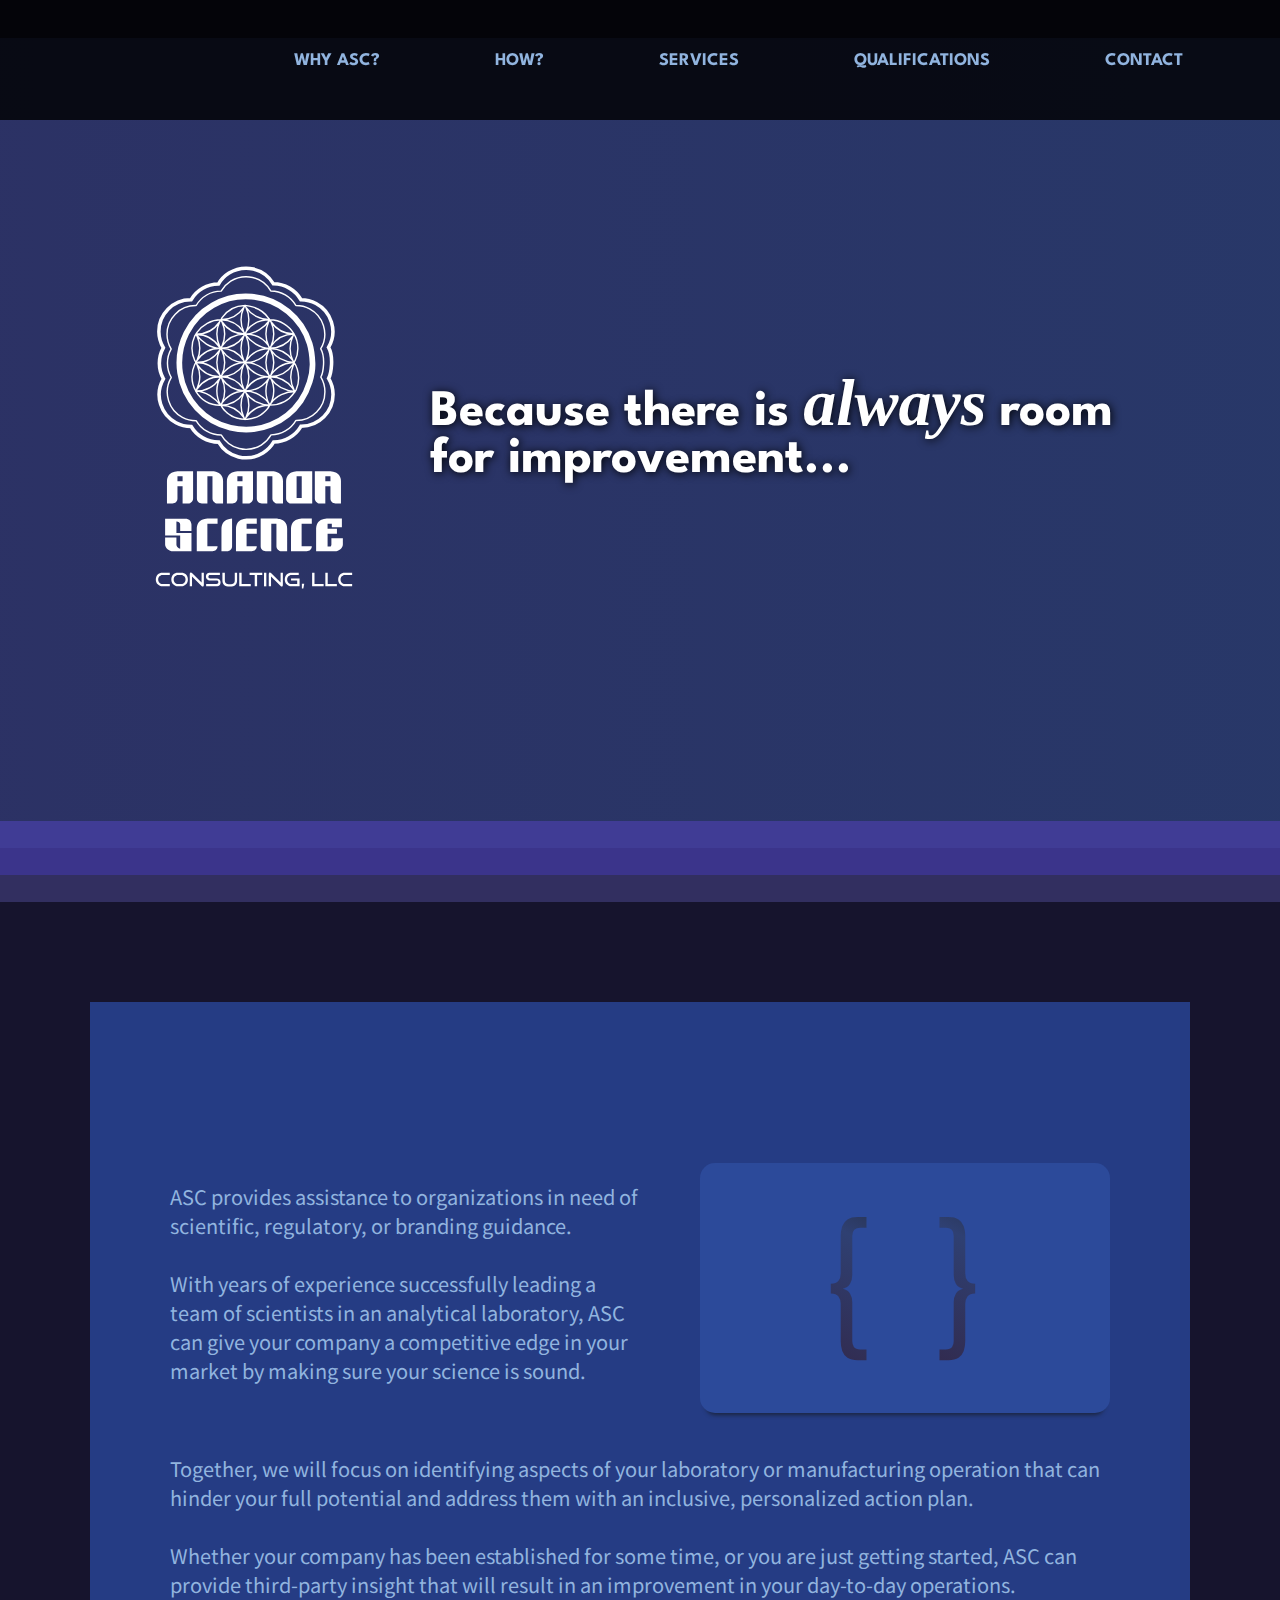
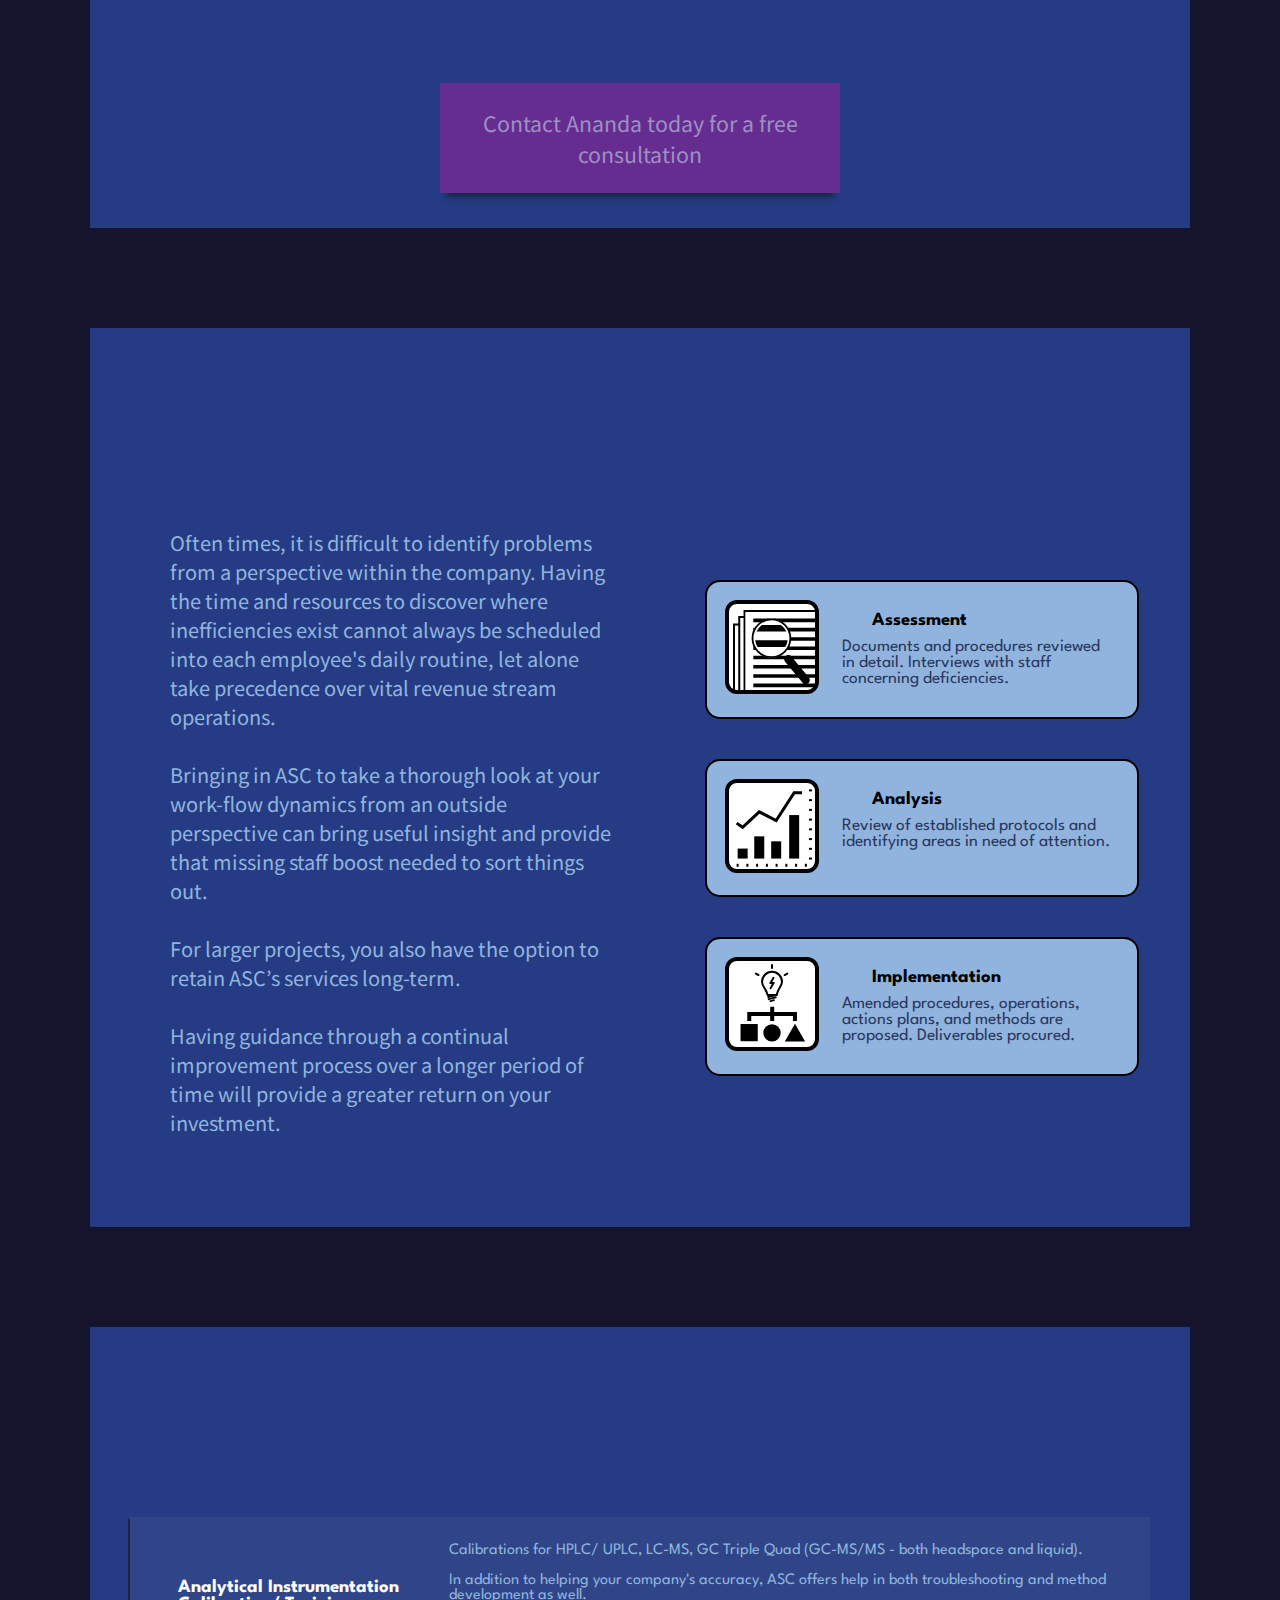
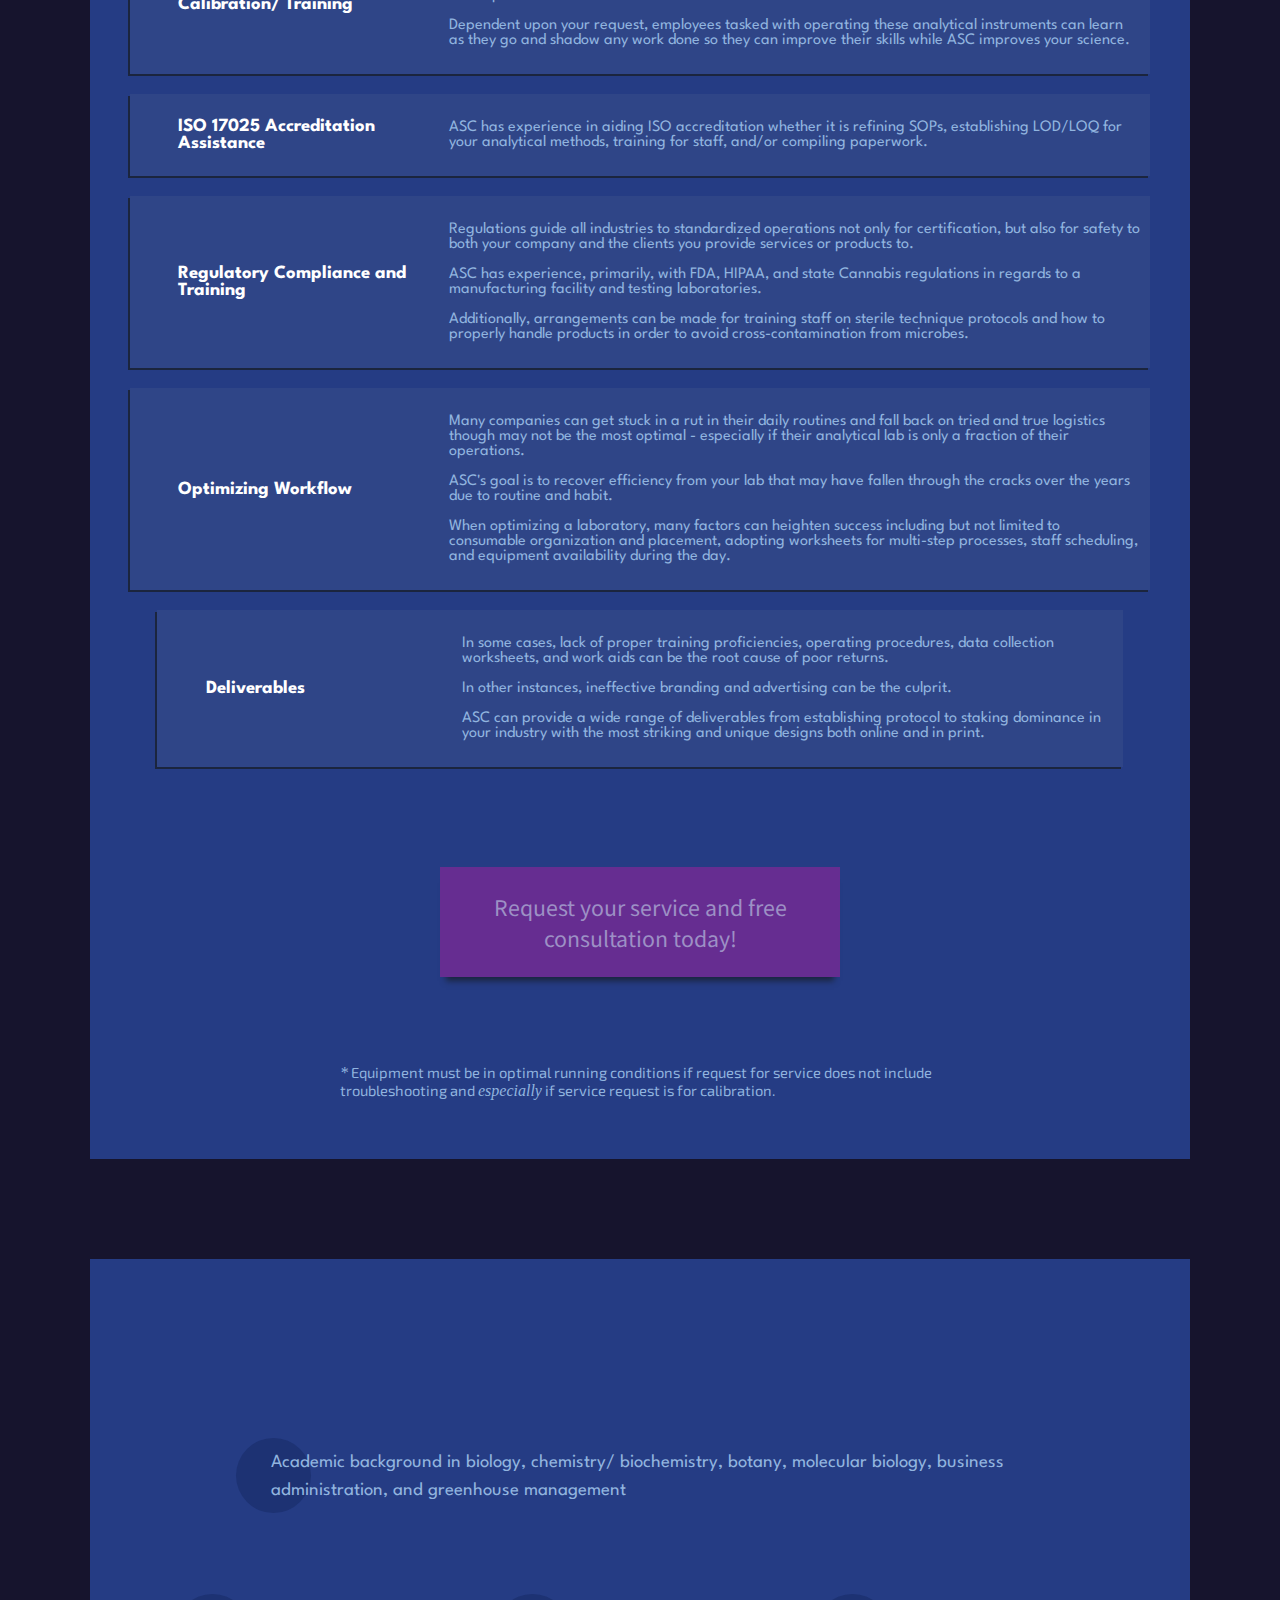
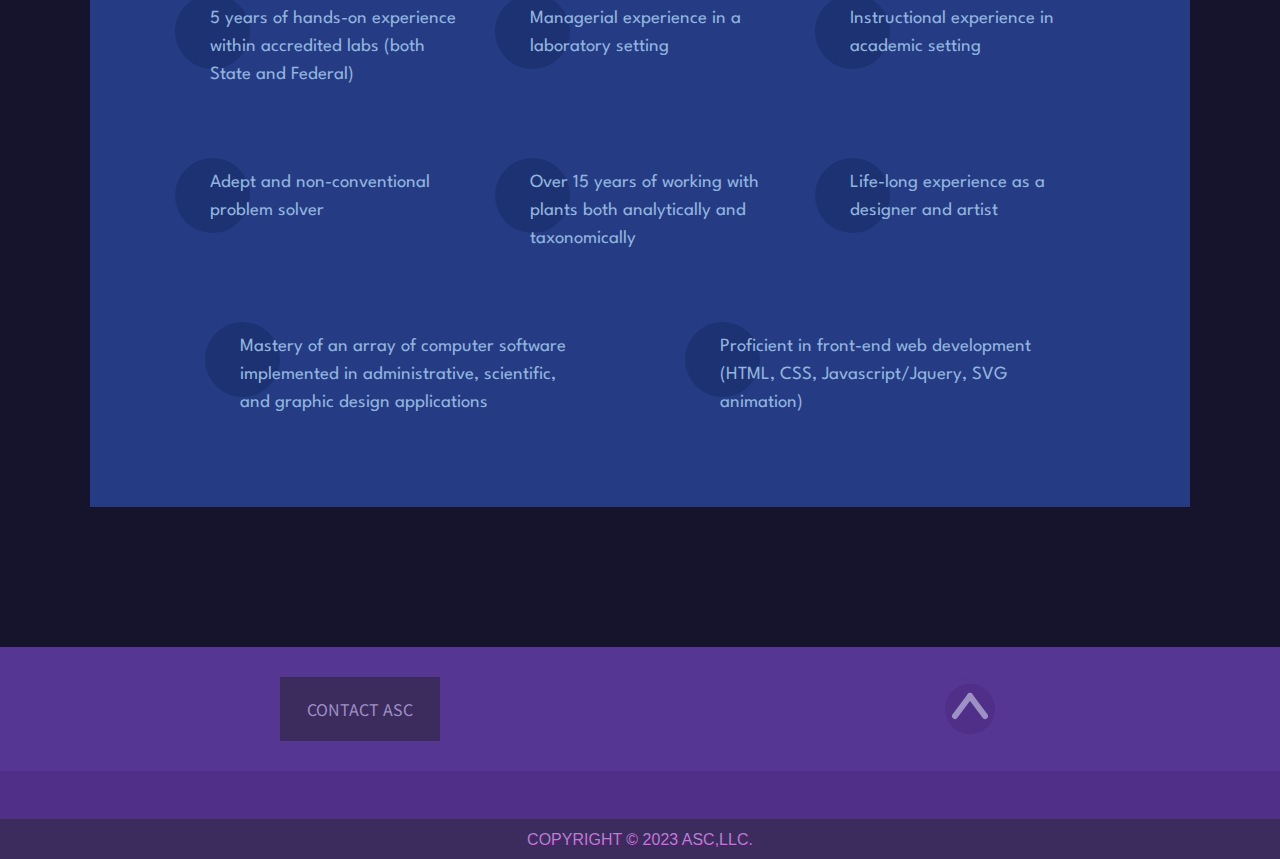
==== commit 035567c5: "ASC and NM portfolio - Updated head references Updated references to external files in head of both " ====
--- a/index.html
+++ b/index.html
@@ -6,17 +6,17 @@
     <title>Ananda Science Consulting, LLC</title>
     <meta name="description" content="...Because there is always room for improvement... ASC LLC provides scientific and creative guidance to analytical laboratories." />
     <meta name="robots" content="noindex,nofollow,nosnippet,noarchive,noodp,noydir"/>
-    <!-- <link rel="stylesheet" href="styles.css"> -->
+    <link rel="stylesheet" href="asc_styles.css">
     <link rel="preconnect" href="https://fonts.googleapis.com">
     <link rel="preconnect" href="https://fonts.gstatic.com" crossorigin="">
-    <link rel="stylesheet" href="asc_styles.css">
     <link href="https://fonts.googleapis.com/css2?family=Spartan:wght@500&family=Noto+Sans+KR:wght@500&family=Exo+2&family=Ubuntu:wght@500&display=swap" rel="stylesheet">
     <link rel="icon" type="image/svg+xml" sizes="any" href="favicon.svg">
-    <script src="jquery-3.5.1.js"></script>
-    <!-- <script src="jquery-3.6.1.slim.min.js"></script> -->
-    <!-- <script src="script.js"></script> -->
+    <link rel="dns-prefetch" href="//cdnjs.cloudflare.com">
+    <script src="https://cdnjs.cloudflare.com/ajax/libs/jquery/3.6.4/jquery.min.js" integrity="sha512-pumBsjNRGGqkPzKHndZMaAG+bir374sORyzM3uulLV14lN5LyykqNk8eEeUlUkB3U0M4FApyaHraT65ihJhDpQ==" crossorigin="anonymous" referrerpolicy="no-referrer"></script>
+    <script src="jquery3.6.4.min.js"></script>
+    <script src="jquery.inview.min.js"></script>
     <script src="asc_script.js"></script>
-    <script src="jquery.inview.min.js"></script>
+    
 </head>
 <body>
     <noscript>
@@ -36,7 +36,6 @@
                 <img id=logoGlyphMobile src="images\ASC Seed LOGO_linGrad.svg"></img>
                 <img id=logoFullHeader src="images\ASC_Seed_LOGO_ltBlue2.svg"></img>
                 <a id=logoTextMobile href="#">
-                    <!--<img src="images\ASC LOGO Text_ltBlue.svg"></img>-->
                 </a>
             </div>
             <nav id=menuFULL>
@@ -54,8 +53,6 @@
                 </a>
                 <a class="menuItem" href="contact.html">
                     <span class=nav_text>CONTACT</span>
-                <!-- <a class=passwordKey href="restricted\cred.html">
-                    <img src="images\key_icon_01gold.svg"/> -->
                 </a>
             </nav>
            
@@ -63,16 +60,12 @@
         <a id=menuButton>
             <img src="images\headerMenuIcon.svg"></img>
         </a>
-        <!-- Removed below .menuClosed class to simplify open transition -->
         <menu id=menu class="menu_default">
             <a class=menuItem href="#why">WHY ASC?</a>
             <a class=menuItem href="#how">HOW?</a>
             <a class=menuItem href="#services">SERVICES</a>
             <a class=menuItem href="#qualifications">QUALIFICATIONS</a>
             <a class=menuItem href="contact.html">CONTACT</a>
-            <!-- <a class="passwordKey" href="restricted\cred.html">
-                <img src="images\key_icon_01gold.svg"/>
-            </a> -->
         </menu>
 
         <section id=splashMT>
@@ -84,7 +77,6 @@
             </div>
         </section>
         <section id=splashFULL>
-            <!--<img class=hero src="images/ASC_HERO_ver_07.png"></img>-->
             <div class=logoValueContainer>
                 <div class=fullLogo>
                     <div id=logoGlyphFull>
@@ -115,8 +107,6 @@
             </div>
             <div id=whyContent>
                 <div id=why_container>
-                    <!-- new approach -->
-                    <!-- needs an @media at w: 1050px - stops looking good -->
                     <div class=why_top>
                         <div>
                             <p>ASC provides assistance to organizations in need of scientific, regulatory, or branding guidance.
@@ -138,32 +128,15 @@
                             </ul>
                         </subsection>
                     </div>
-                    <!-- <p>ASC provides assistance to organizations in need of scientific, regulatory, or branding guidance.
-                    <br>With years of experience successfully leading a team of scientists in an analytical laboratory, ASC can give your company a competitive edge in your market by making sure your science is sound. -->
-                    <!-- <p>ASC provides a personal consulting experience that differs from larger consultancies by engaging all staff in the laboratory from C-suite to entry level. -->
                     <p id="coreTrigger">Together, we will focus on identifying aspects of your laboratory or manufacturing operation that can hinder your full potential and address them with an inclusive, personalized action plan.
                     <br>Whether your company has been established for some time, or you are just getting started, ASC can provide third-party insight that will result in an improvement in your day-to-day operations.
                     </p>
-                    <!-- <subsection id=coreValues>
-                        <ul id=coreInternal>
-                            <h3>CORE VALUES</h3>
-                            <li>Accuracy</li>
-                            <li>Integrity</li>
-                            <li>Perseverance</li>
-                        </ul>
-                    </subsection>-->
-                    <!--<div class=button_effect>
-                        <a href="contact.html" class=contactButton>Contact Ananda today for a free consultation</a>
-                    </div>-->
-                </div>
-                <!--<div class=button_effect>-->
+                </div>
                     <a href="contact.html" id=c01 class=contactButton>
                         <span class=button_text>Contact Ananda today for a free consultation</span>
                         <span class=button_fx></span>
                         <span class=button_bg></span>
                     </a>
-                <!--</div>-->
-                
             </div>
         </section>
 
@@ -178,9 +151,7 @@
                 <div class=how_flex>
                     <p class=leftAside>Often times, it is difficult to identify problems from a perspective within the company.  Having the time and resources to discover where inefficiencies exist cannot always be scheduled into each employee's daily routine, let alone take precedence over vital revenue stream operations.
                         <br>Bringing in ASC to take a thorough look at your work-flow dynamics from an outside perspective can bring useful insight and provide that missing staff boost needed to sort things out.
-                        <!-- <br>ASC can also provide a long-term relationship with you and your crew to ensure follow-up on proposed action plans, provide ongoing proficiency tracking, and retention services for your company. -->
                         <br>For larger projects, you also have the option to retain ASC’s services long-term.
-                        <!-- <br>Many find this arrangement more beneficial than smaller, more brief contract services. -->
                         <br>Having guidance through a continual improvement process over a longer period of time will provide a greater return on your investment.
                     </p>
                     <div class=cardContainer>
@@ -274,10 +245,6 @@
                     <span class=button_fx></span>
                     <span class=button_bg></span>
                 </a>
-                <!--<a href="contact.html" class=contactButton>Let Ananda know which 
-                    services best suit your needs,
-                    set up a free consultation today!
-                </a>-->
                 <sub class=subtext><i>&ast;</i> Equipment must be in optimal running conditions if request for service does not include troubleshooting and <i>especially</i> if service request is for calibration.</sub>
             </div>
         </section>
@@ -290,11 +257,7 @@
                 </div>
             </div>
             <div id=qualContent>
-                <!--<div class=list_container01>-->
                 <ul>
-                    <!-- <li class=listDeco>Bachelors of Science in Biology
-                        (minors in Chemistry and 
-                        Business Administration)</li> -->
                     <li class="listDeco firstLi">Academic background in biology, chemistry/ biochemistry, botany, 
                         molecular biology, business administration, and greenhouse management</li>
                     <li class=listDeco>5 years of hands-on experience 
@@ -305,8 +268,6 @@
                     <li class=listDeco>Instructional experience in academic setting</li>
                     <li class=listDeco>Adept and non-conventional 
                         problem solver</li>
-                <!--</div>-->
-                <!--<div class=list_container02>-->
                     <li class=listDeco>Over 15 years of working with 
                         plants both analytically and 
                         taxonomically</li>
@@ -318,7 +279,6 @@
                         graphic design applications</li>
                     <li class='listDeco bottomLi'>Proficient in front-end web development (HTML, CSS, Javascript/Jquery, SVG animation)</li>
                 </ul>
-                <!--</div>-->
             </div>
         </section>
 
@@ -336,16 +296,9 @@
                             <line x1="25" y1="12" x2="40" y2="32" stroke="#9D90C5" stroke-width="6" stroke-linecap="round"/>
                         </svg>
                     </a>
-                    <a href="#" class=topButtonFULL>
-                        <svg xmlns="http://www.w3.org/2000/svg" viewBox="0 0 50 50">
-                            <line x1="10" y1="32" x2="25" y2="12" stroke="#9D90C5" stroke-width="6" stroke-linecap="round"/>
-                            <line x1="25" y1="12" x2="40" y2="32" stroke="#9D90C5" stroke-width="6" stroke-linecap="round"/>
-                        </svg>
-                    </a>
                 </div>
                 <div class=copyright>COPYRIGHT &#169 2023 ASC,LLC.</div>
             </div>
-
         </footer>
     </main>
 </body>
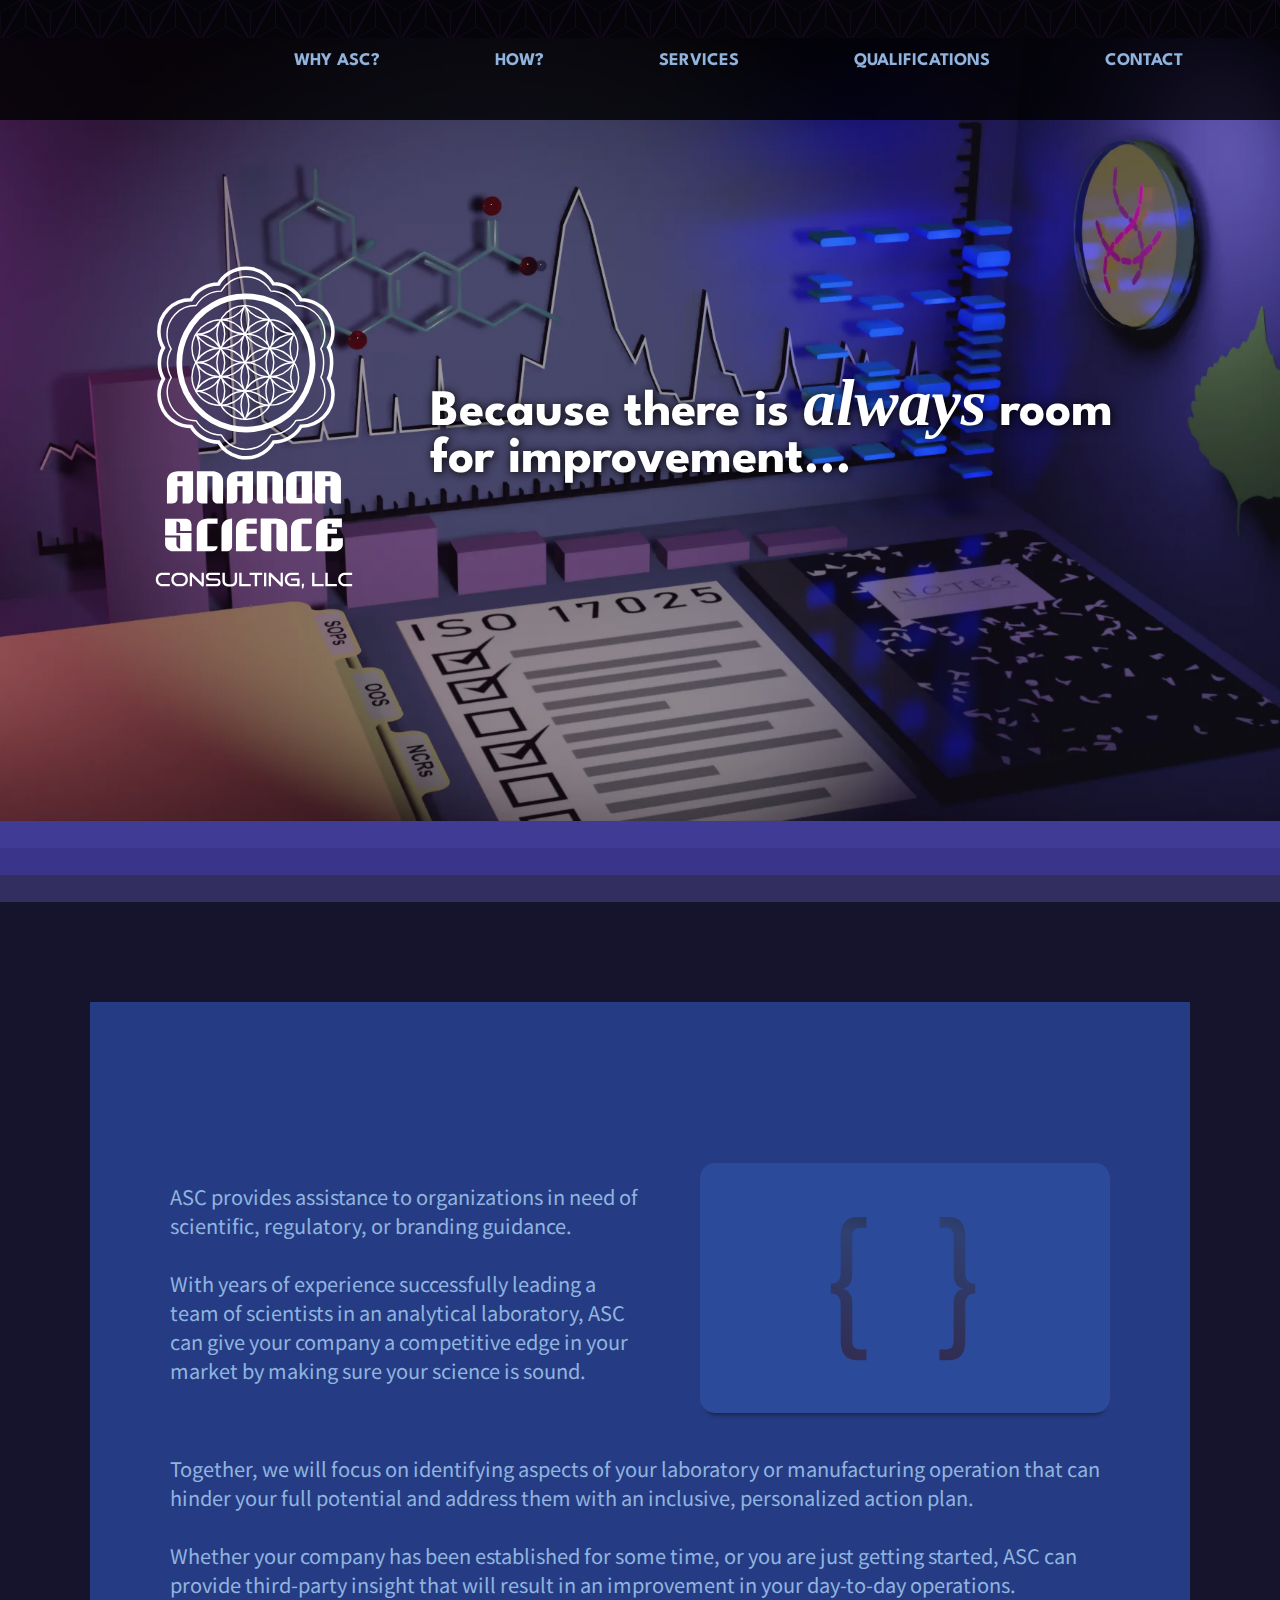
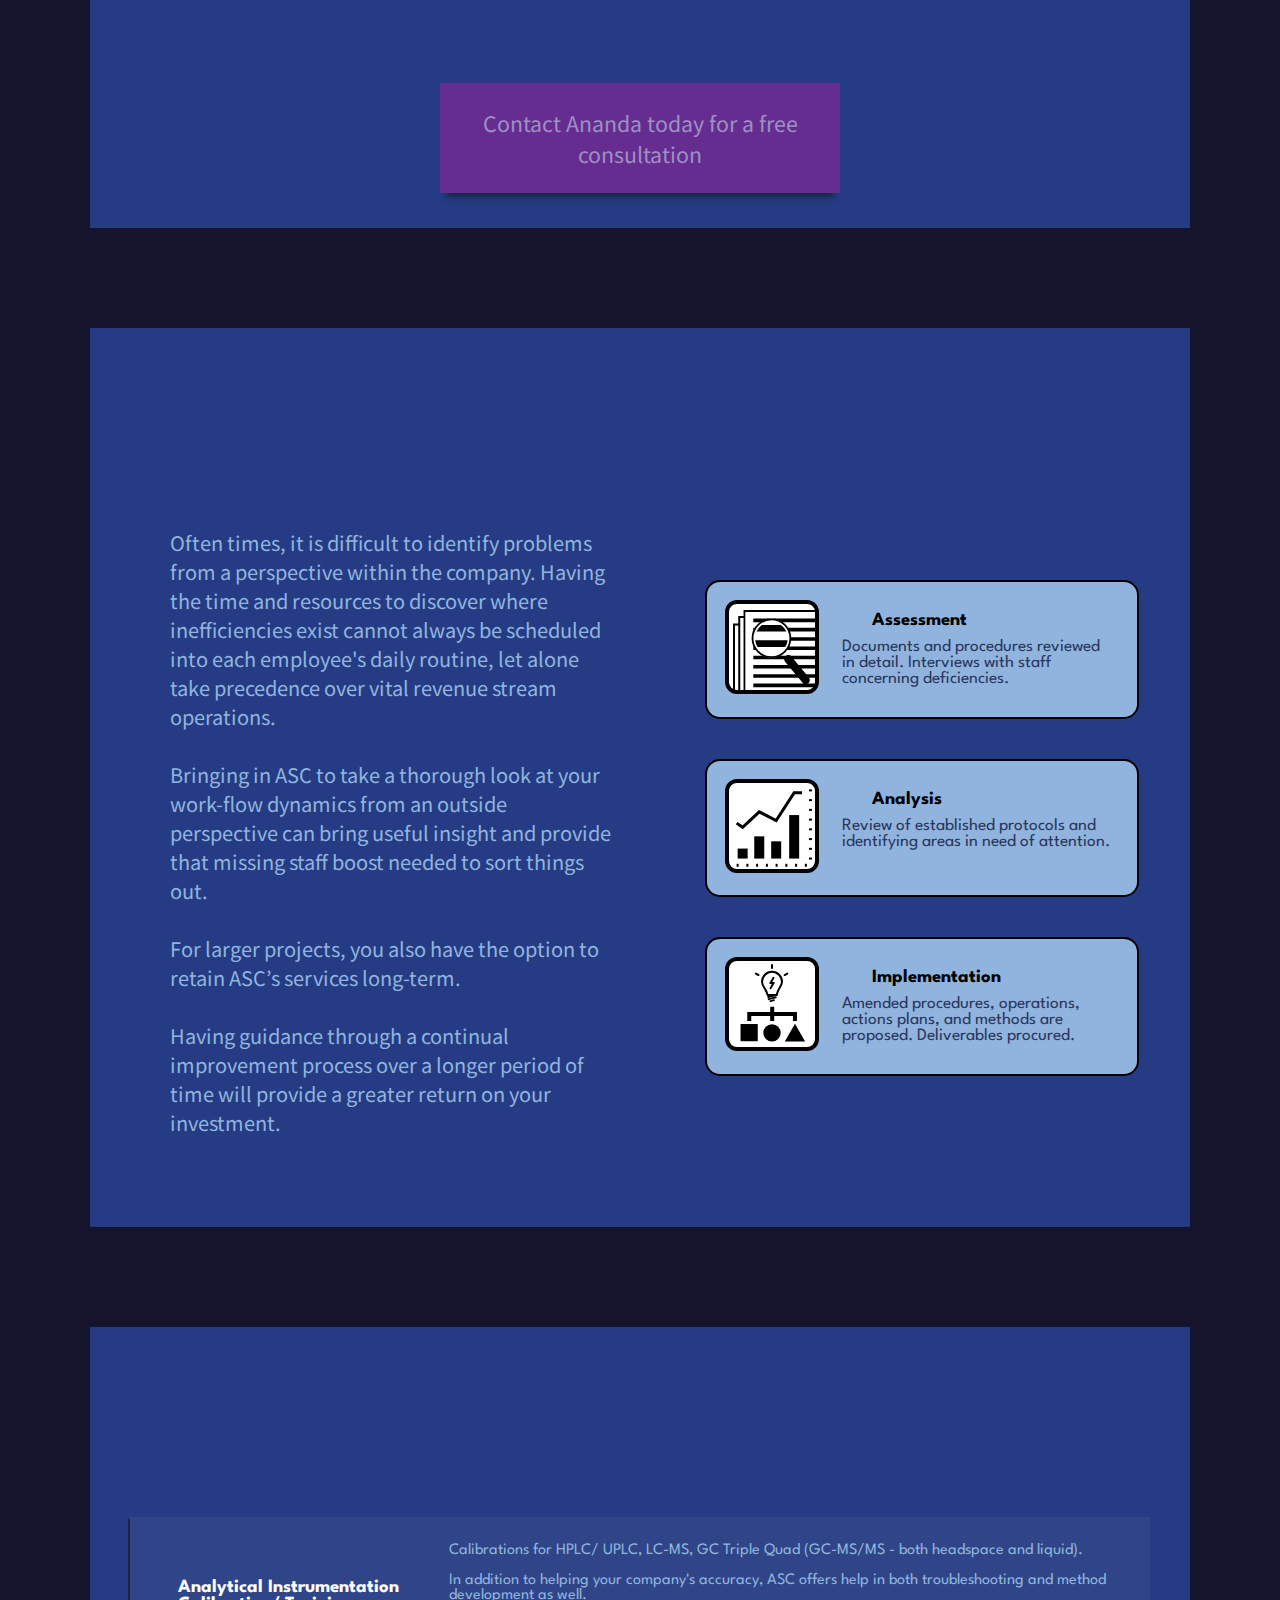
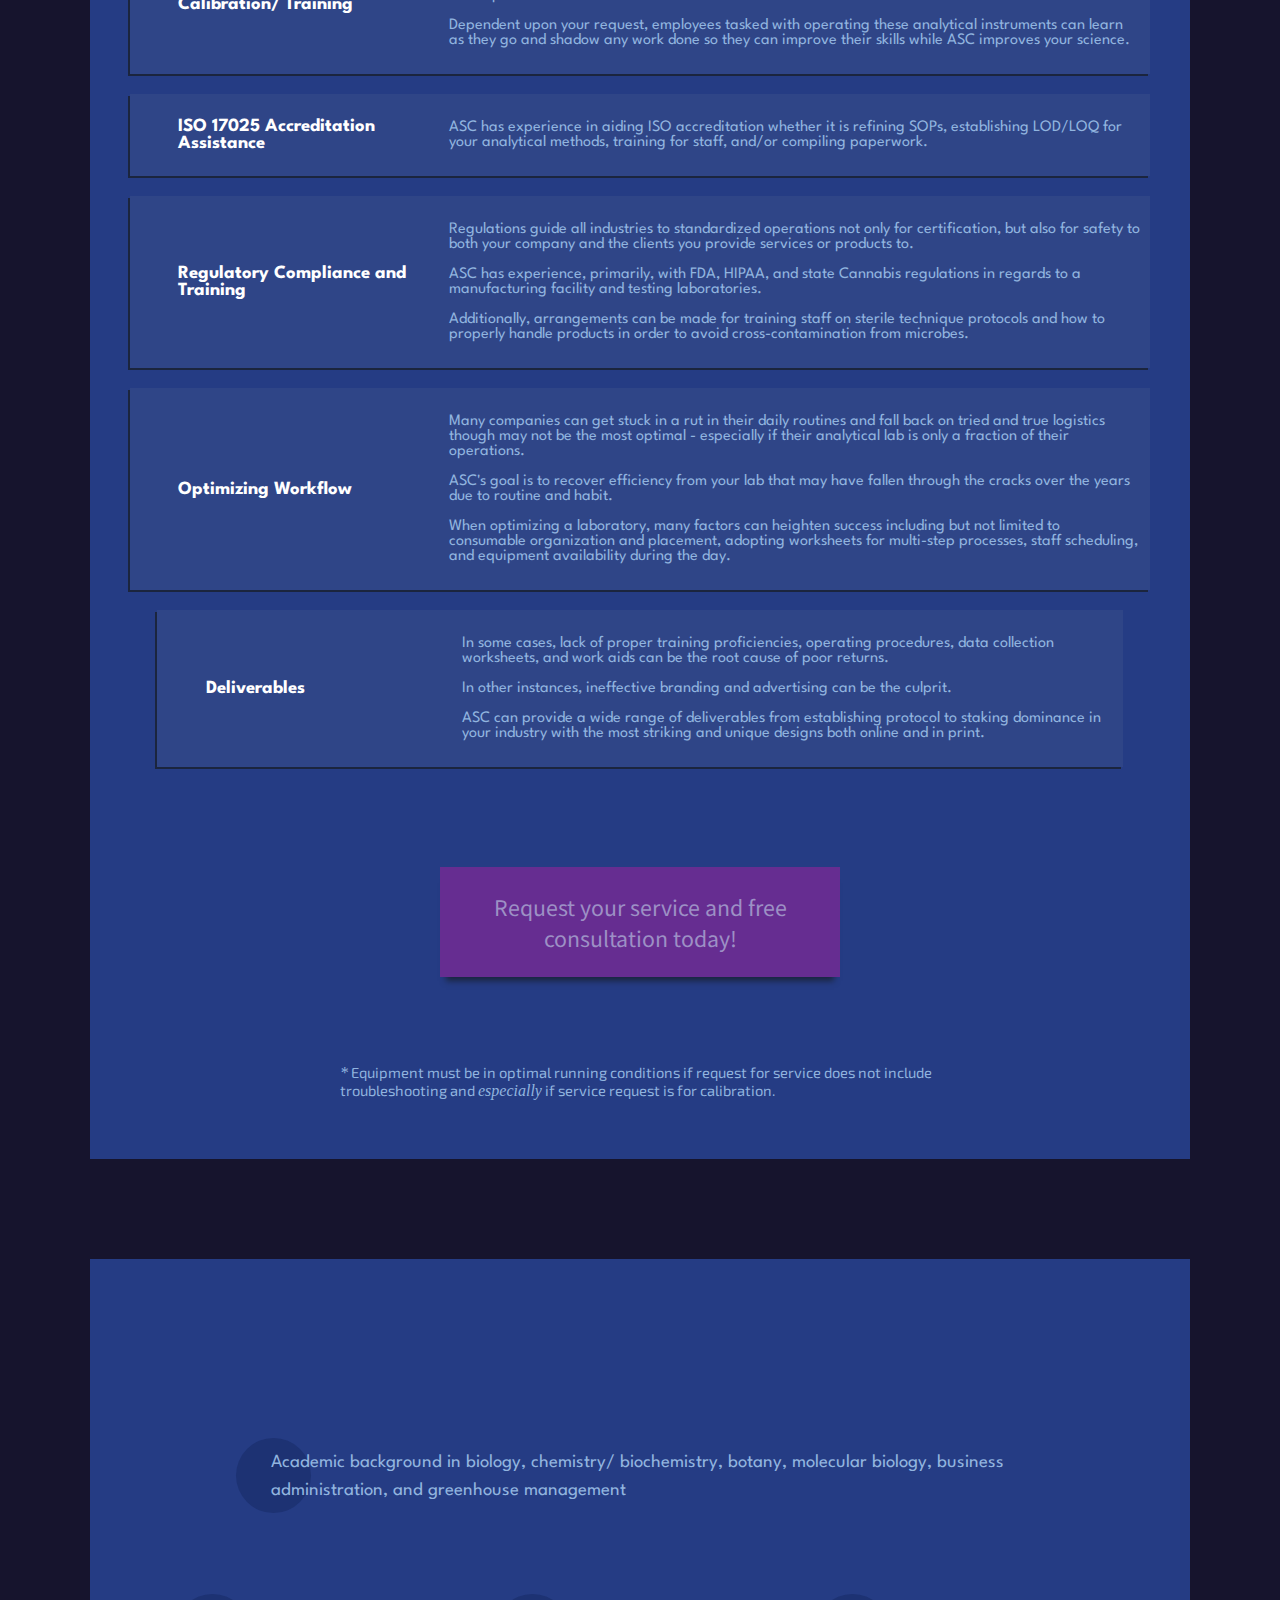
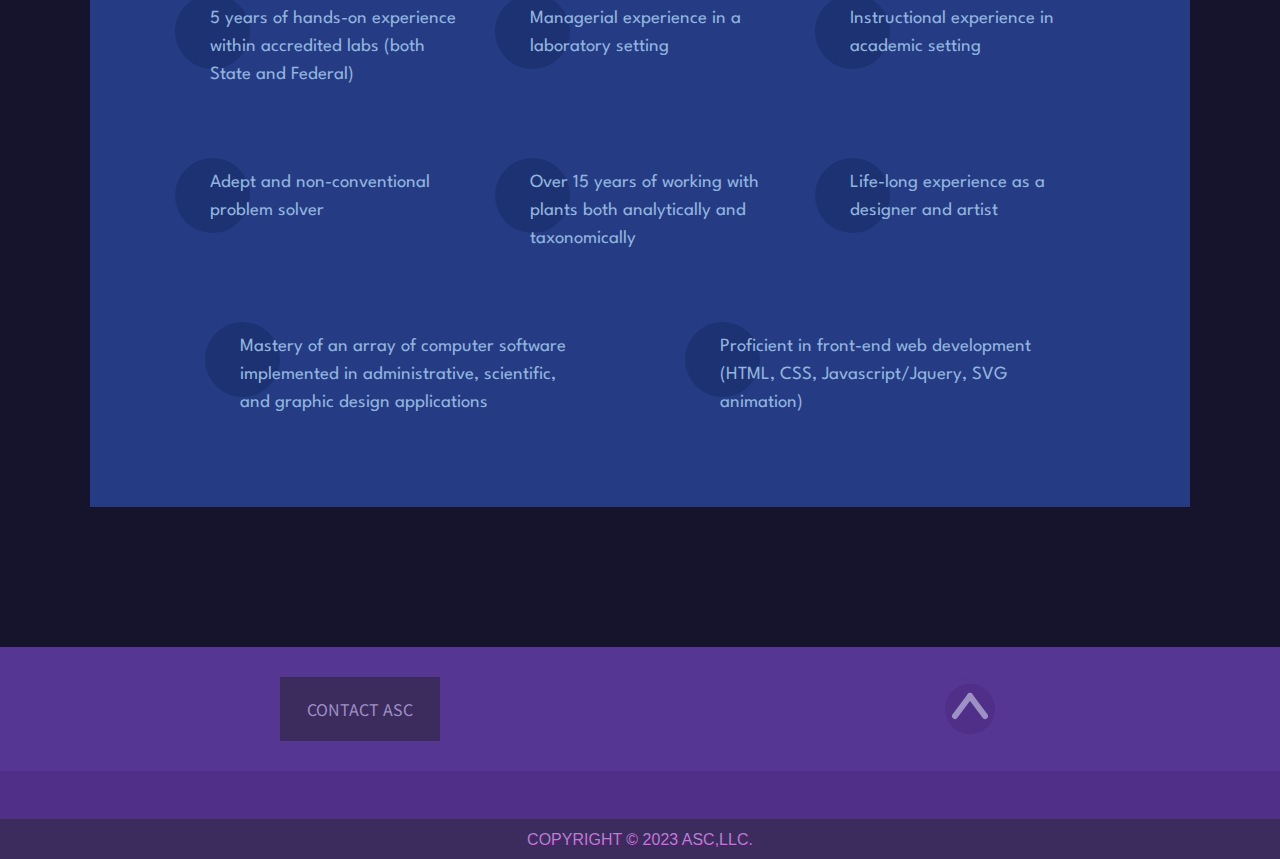
==== commit 4dc4d181: "ASC - Changed favicon format Changed favicon from svg format to png as svg does not have wide suppor" ====
--- a/index.html
+++ b/index.html
@@ -6,17 +6,16 @@
     <title>Ananda Science Consulting, LLC</title>
     <meta name="description" content="...Because there is always room for improvement... ASC LLC provides scientific and creative guidance to analytical laboratories." />
     <meta name="robots" content="noindex,nofollow,nosnippet,noarchive,noodp,noydir"/>
-    <link rel="stylesheet" href="asc_styles.css">
+    <link rel="stylesheet" href="styles/asc_styles.css">
     <link rel="preconnect" href="https://fonts.googleapis.com">
     <link rel="preconnect" href="https://fonts.gstatic.com" crossorigin="">
     <link href="https://fonts.googleapis.com/css2?family=Spartan:wght@500&family=Noto+Sans+KR:wght@500&family=Exo+2&family=Ubuntu:wght@500&display=swap" rel="stylesheet">
-    <link rel="icon" type="image/svg+xml" sizes="any" href="favicon.svg">
+    <link rel="icon" type="image/x-icon" sizes="any" href="favicon.png">
     <link rel="dns-prefetch" href="//cdnjs.cloudflare.com">
     <script src="https://cdnjs.cloudflare.com/ajax/libs/jquery/3.6.4/jquery.min.js" integrity="sha512-pumBsjNRGGqkPzKHndZMaAG+bir374sORyzM3uulLV14lN5LyykqNk8eEeUlUkB3U0M4FApyaHraT65ihJhDpQ==" crossorigin="anonymous" referrerpolicy="no-referrer"></script>
-    <script src="jquery3.6.4.min.js"></script>
-    <script src="jquery.inview.min.js"></script>
-    <script src="asc_script.js"></script>
-    
+    <script src="scripts/jquery3.6.4.min.js"></script>
+    <script src="scripts/jquery.inview.min.js"></script>
+    <script src="scripts/asc_script.js"></script>
 </head>
 <body>
     <noscript>
@@ -30,11 +29,10 @@
         <p>Thank you for your patience.</p>
     </noscript>
     <main class=bg>
-
         <header id=headerMT class=initial>
             <div id=logoContainer class=logoHide>
-                <img id=logoGlyphMobile src="images\ASC Seed LOGO_linGrad.svg"></img>
-                <img id=logoFullHeader src="images\ASC_Seed_LOGO_ltBlue2.svg"></img>
+                <img id=logoGlyphMobile src="images/asc-logo-seed-grad.svg"></img>
+                <img id=logoFullHeader src="images/asc-logo-seed-blu.svg"></img>
                 <a id=logoTextMobile href="#">
                 </a>
             </div>
@@ -55,10 +53,9 @@
                     <span class=nav_text>CONTACT</span>
                 </a>
             </nav>
-           
         </header>
         <a id=menuButton>
-            <img src="images\headerMenuIcon.svg"></img>
+            <img src="images/menu-icon.svg"></img>
         </a>
         <menu id=menu class="menu_default">
             <a class=menuItem href="#why">WHY ASC?</a>
@@ -67,29 +64,27 @@
             <a class=menuItem href="#qualifications">QUALIFICATIONS</a>
             <a class=menuItem href="contact.html">CONTACT</a>
         </menu>
-
         <section id=splashMT>
             <div id=logoGlyph>
-                <img src="images\ASC Seed LOGO.svg"></img>
+                <img src="images/asc-logo-seed-wht.svg"></img>
             </div>
             <div id=logoText>
-                <img src="images\ASC LOGO Text.svg"></img>
+                <img src="images/asc-logo-txt-wht.svg"></img>
             </div>
         </section>
         <section id=splashFULL>
             <div class=logoValueContainer>
                 <div class=fullLogo>
                     <div id=logoGlyphFull>
-                        <img src="images\ASC Seed LOGO.svg"></img>
+                        <img src="images/asc-logo-seed-wht.svg"></img>
                     </div>
                     <div id=logoTextFull>
-                        <img src="images\ASC LOGO Text.svg"></img>
+                        <img src="images/asc-logo-txt-wht.svg"></img>
                     </div>
                 </div>
                 <h1 class=fullValue>Because there is <i>always</i> room for improvement...</h1>
             </div>
         </section>
-
         <div id=colorBand01>
             <div id=colorBand02>
                 <div id=colorBand03>
@@ -98,7 +93,6 @@
             </div>
         </div>
         <div id=why class=spacer></div>
-
         <section class=sectionMain>
             <div class=filterShadow>
                 <div id=title01 class=sectionTitle>
@@ -139,7 +133,6 @@
                     </a>
             </div>
         </section>
-
         <div id=how class=spacer></div>
         <section class=sectionMain>
             <div class=filterShadow>
@@ -157,7 +150,7 @@
                     <div class=cardContainer>
                         <div class=cardFrame id=how01>
                             <div class=cardIcon>
-                                <img src="images\ASC_HOW_Assess02.svg">
+                                <img src="images/card-icon-assess.svg">
                             </div>
                             <div class=cardContent>
                                 <h4>Assessment</h4>
@@ -167,7 +160,7 @@
                         </div>
                         <div class=cardFrame id=how02>
                             <div class=cardIcon>
-                                <img src="images\ASC_HOW_Analyze01.svg">
+                                <img src="images/card-icon-analyze.svg">
                             </div>
                             <div class=cardContent>
                                 <h4>Analysis</h4>
@@ -177,7 +170,7 @@
                         </div>
                         <div class=cardFrame id=how03>
                             <div class=cardIcon>
-                                <img src="images\ASC_HOW_Implement.svg">
+                                <img src="images/card-icon-implement.svg">
                             </div>
                             <div class=cardContent>
                                 <h4>Implementation</h4>
@@ -188,7 +181,6 @@
                 </div>
             </div>
         </section>
-
         <div id=services class=spacer></div>
         <section class=sectionMain>
             <div class=filterShadow>
@@ -248,7 +240,6 @@
                 <sub class=subtext><i>&ast;</i> Equipment must be in optimal running conditions if request for service does not include troubleshooting and <i>especially</i> if service request is for calibration.</sub>
             </div>
         </section>
-
         <div id=qualifications class=spacer></div>
         <section class=sectionMain>
             <div class=filterShadow>
@@ -281,9 +272,7 @@
                 </ul>
             </div>
         </section>
-
         <div class=spacer></div>
-
         <footer>
             <div id=colorBand04>
                 <div id=colorBand05>
--- a/styles/asc_styles.css
+++ b/styles/asc_styles.css
@@ -0,0 +1,1332 @@
+/* GLOBAL rules */
+html {
+    scroll-behavior: smooth;
+    overflow: auto;
+
+}
+body {
+    padding: 0;
+    margin: 0;
+    overflow-y: auto;
+    overflow-x: hidden;
+}
+h1, h2 {
+    color: white;
+    font-family: 'Spartan', sans-serif;
+}
+h3 {
+    font-family: 'Spartan', sans-serif;
+    color:  #91B4DF;
+}
+h4 {
+    font-family: 'Spartan', sans-serif;
+    font-size: 18pt;
+}
+i {
+    font-size: 5.15vw;
+    font-family: 'Times New Roman', serif;
+    line-height: 0.78;
+}
+p, li {
+    font-family: 'Noto Sans KR', sans-serif;
+    color: #91B4DF;
+}
+::selection {
+    background: purple; /* WebKit/Blink Browsers */
+    color: #9D90C5;
+}
+::-moz-selection {
+    background: purple; /* Gecko Browsers */
+    color: #9D90C5;
+}
+.bg {
+    background-attachment: fixed;
+    width: 100%;
+    background-color: #16142D;
+    background-image: url(../images/asanoha-tile.svg);
+}
+#logoTextMobile {
+    display: flex;
+    background: url(../images/asc-logo-txt-blu.svg);
+    background-size: contain;
+    background-repeat: no-repeat;
+    background-position: center;
+}
+#colorBand01 {
+    background-color:#322F60;
+}
+#colorBand02 {
+    background-color: #3B348B;
+}
+#colorBand03 {
+    background-color: #403C95;
+}
+.contactButton {
+    display: flex;
+    position: relative;
+    font-family: 'Noto Sans KR', sans-serif;
+    color: #9D90C5;
+    text-align: center;
+    text-decoration: none;
+    background-color: transparent;
+    box-shadow: 0 10px 6px -6px #322749;
+    overflow: hidden;
+    /* standardized shadow color below */
+    box-shadow: 0 10px 6px -6px #1B253E;
+}
+#coreValues {
+    display: flex;
+    height:250px;
+    background-color: #2C4A9A;
+    border-radius: 15px;
+    padding: 30px;
+    /* standardized shadow color below */
+    box-shadow: 0 8px 4px -6px #1B253E;
+    height: 190px;
+    width: 350px;
+    min-width: 350px;
+    justify-content: center;
+}
+#coreValues::before, #coreValues::after {
+    display: flex;
+    font-family: 'Spartan', sans-serif;
+    font-size: 150pt;
+    align-items: center;
+    color: transparent;
+    background: linear-gradient(30deg, rgb(50, 39, 73) 0%, rgb(47, 64, 114) 74%, rgb(43, 57, 96) 85%, rgb(38, 48, 73) 100%);
+    background-clip: text;
+    -webkit-background-clip: text;
+    -webkit-text-fill-color: transparent;
+    font-size: 120pt;
+}
+#coreValues::before {
+    content: "\007B";
+    margin-right: 24px;
+}
+#coreValues::after {
+    content: "\007D";
+    margin-left: 24px;
+}
+#coreValues li {
+    font-family: 'Noto Sans KR', sans-serif;
+    font-size: 18pt;
+    text-align: center;
+    list-style: none;
+    font-size: 14.4pt;
+    width: 178px;
+    position: absolute;
+    height: 40px;
+    margin: 0;
+    
+}
+.coreInitial {
+    width: 0;
+    will-change: width;
+    transition: all 0.4s ease;
+}
+.coreInitial h3 {
+    opacity: 0;
+    letter-spacing: -10px;
+    transition: all 0.6s ease;
+}
+.coreMask {
+    overflow: hidden;
+    margin: 8px 0;
+    padding: 0;
+    position: relative;
+    width: 178px;
+    height: 40px;
+}
+.initialLi {
+    opacity: 0;
+    top: -30px;
+    transition: opacity 0.8s ease-out, top 0.8s ease-out;
+}
+.coreFinal {
+    width: 178px;
+    flex-shrink: 0;
+    transition: all 0.4s ease;
+}
+.coreFinal h3 {
+    opacity: 1;
+    letter-spacing: 4px;
+    transition: all 0.8s ease;
+}
+.finalLi {
+    top: 0;
+    opacity: 1;
+    transition: opacity 0.8s ease-out, top 0.4s ease-out;
+}
+.leftAside {
+    text-align: left;
+    white-space: pre-line;
+}
+.cardFrame {
+    display: flex;
+    background-color: #91B4DF;
+    border: 2px solid black;
+    border-radius: 15px;
+}
+.cardContent h4 {
+    font-size: 14pt;
+    color: black;
+    text-align: left;
+}
+.cardContent p {
+    font-family: 'Spartan', sans-serif;
+    color: #2A385D;
+    margin: 0;
+    padding: 10px 0 0 20px;
+    text-align: left;
+}
+
+.service_group ul {
+    font-family: 'Spartan', sans-serif;;
+    color:  #91B4DF;
+}
+.subtext {
+    font-family: 'Exo 2', sans-serif;
+    color:  #91B4DF;
+    padding: 20px;
+}
+.subtext i {
+    font-size: 12pt;
+}
+.listDeco {
+    position: relative;
+    top: 30px;
+    list-style: none;
+    padding: 10px 0 20px 30px;
+    z-index: 1;
+}
+.listDeco::before {
+    content: "";
+    position: absolute;
+    display: block;
+    top: -1px;
+    left: -5px;
+    height: 75px;
+    width: 75px;
+    border-radius: 50% 50%;
+    z-index: -1;
+}
+#colorBand04 {
+    background-color: #4F2F88;
+    border-bottom: 40px solid #3C2C5E;
+}
+#colorBand05 {
+    display: flex;
+    background-color: #553692;
+    justify-content: space-around;
+    align-items: center;
+    padding: 30px;
+}
+.footerButton {
+    display: grid;
+    min-width: 120px;
+    color: #9D90C5;
+    background-color: #3C2C5E;
+    text-align: center;
+    margin: 40px 30px 0;
+    text-decoration: none;
+    font-family: 'Noto Sans KR', sans-serif;
+    transition: all 0.5s ease;
+}
+.topButton {
+    display: block;
+    height: 50px;
+    width: 50px;
+    background-color: #4F2F88;
+    border-radius: 50% 50%;
+    border: solid 6px #553692;
+    transition: all 0.5s ease;
+}
+.copyright {
+    display: block;
+    position: relative;
+    top: 30px;
+    color: #9D90C5;
+    font-family: 'Roboto', sans-serif;
+    text-shadow: 1px 1px purple;
+    padding-top: 30px;
+    text-align: center;
+}
+/*=====================================================================*/
+/*=====================================================================*/
+/*------           MOBILE resolution rules          -------------------*/
+/*=====================================================================*/
+/*=====================================================================*/
+@media only screen and (max-width:770px) {
+    h1 {
+        font-size: 3vh;
+        text-align: center;
+    }
+    h2 {
+        font-size: 16pt;
+    }
+    h2, h4 {
+        font-family: 'Spartan', sans-serif;
+        text-align: center;
+        padding: 20px 20px 20px;
+        margin: 0;
+    }
+    h3 {
+        font-size: 10pt;
+        font-weight: normal;
+        text-align: center;
+        margin: 0;
+    }
+    h4 {
+        color: #9D90C5;
+    }
+    p, li {
+        font-family: 'Noto Sans KR', sans-serif;
+        padding: 10px 30px 20px;
+    }
+    p {
+        text-align: center;
+    }
+    i {
+        font-size: 20pt;
+        letter-spacing: 0.65pt;
+    }
+    a {
+        height: min-content;
+        text-decoration: none;
+    }
+    header {
+        display: flex;
+        position: fixed;
+        top: 0;
+        height: 100px;
+        width: 92vw;
+        background-color: #2F4072;
+        z-index: 5;
+        padding: 0 4vw 0;
+        justify-content: space-between;
+        align-items: center;
+        overflow: hidden;
+        transition: all ease 150ms;
+        transition-delay: 350ms;
+    }
+    .initial {
+        visibility: hidden;
+        opacity: 0;
+        transition: all 0.7s ease;
+    }
+    .show {
+        visibility: visible;
+        opacity: 1;
+    }
+    #logoGlyphMobile {
+        transform: scale(3);
+        -webkit-transform: scale(3);
+        left: 10vw;
+        top: -60px;
+        position: absolute;
+        z-index: -1;
+    }
+    #logoTextMobile {
+        height: 90px;
+        width: 120px;
+    }
+    #logoFullHeader {
+        display: none;
+    }
+    #menuFULL {
+        display: none;
+    }
+    #menuButton {
+        position: fixed;
+        right: 4vw;
+        top: 25px;
+        z-index: 5;
+    }
+    .mb_mobile {
+        height: 53px;
+        overflow: hidden;
+        transition: all ease 300ms;
+        transition-delay: 300ms;
+    }
+    #menu {
+        display: flex;
+        flex-direction: column;
+        position: fixed;
+        background-color: rgba(145,180,223,0.4);
+        right: 4vw;
+        top: 75px;
+        margin: 0;
+        line-height: 1.5;
+        z-index: 5;
+        backdrop-filter: blur(1.2px);
+        -webkit-backdrop-filter: blur(1.2px);
+    }
+    .menu_default {
+        opacity: 0;
+        padding: 37px 15px 0;
+        transform: scaleX(0.28)scaleY(0.28);
+        transform-origin: top right;
+        transition: all 0.14s linear, transform 0.14s linear 0.14s, opacity 0.12s linear 0.16s;
+    }
+    .menuOpen {
+        display: block;
+        opacity: 1;
+        padding: 15px 15px 15px;
+        transform: scale(1);
+        transition: transform 0.125s linear,all 0.15s linear;
+    }
+    .menuOpen .menuItem {
+        opacity: 1;
+        margin: 15px 0;
+        color: rgba(255,255,255,1);
+        pointer-events: all;
+        transition: opacity 0.3s linear, margin 0.25s linear,color 0.1s linear 0.2s;
+    }
+    .menuItem {
+        font-family: 'Spartan', sans-serif;
+        display: block;
+        position: relative;
+        padding: 10px 20px;
+        text-align: center;
+        background-color: #553692;
+        overflow: hidden;
+        /* To animate fading text with alpha */
+        color: rgba(255,255,255,0);
+        white-space: nowrap;
+        right: 0;
+        margin: -22px 0;
+        pointer-events: none;
+        opacity: 0;
+        transition: margin 0.25s linear, color 0.1s linear, opacity 0.15s linear 0.1s;
+    }
+    #splashFULL {
+        visibility: hidden;
+        height: 0;
+        padding: 0;
+        margin: 0;
+    }
+    #splashMT {
+        display: flex;
+        flex-direction: column;
+        position: relative;
+        top: 0;
+        min-width: 100vw;
+        height: 74vh;
+        background-size: 100% 100%;
+        background-image: linear-gradient(30deg, rgb(50, 39, 73) 0%, rgb(65, 45, 103) 16%, rgb(86, 54, 148) 40%, rgb(62, 60, 127) 61%, rgb(47, 64, 114) 74%, rgb(43, 57, 96) 85%, rgb(38, 48, 73) 100%);
+        z-index: 2;
+        padding-bottom: 4vh;
+    }
+    #splashGrad {
+        width: 100vw;
+        height: 80vh;
+    }
+    #logoGlyph {
+        display: grid;
+        position: relative;
+        margin-top: 15vh;
+        justify-content: center;
+        filter: drop-shadow( 1px 10px 3px rgba(0, 0, 0, .7));
+    }
+    #logoText {
+        display: grid;
+        margin-top: 4vh;
+        justify-content: center;
+        filter: drop-shadow( 1px 10px 3px rgba(0, 0, 0, .7));
+    }
+    .fullValue, .logoValueContainer {
+        display: none;
+    }
+    #colorBand01 {
+        display: block;
+        position: relative;
+        height: 22vh;
+    }
+    #colorBand02 {
+        display: block;
+        width: 100vw;
+        height: 19vh;
+    }
+    #colorBand03 {
+        display: block;
+        padding: 10px;
+        height: auto;
+        min-height: 9vh;
+    }
+    .spacer {
+        display: block;
+        background-color: transparent;
+        height: 130px;
+        max-width: 475px;
+    }
+    section {
+        display: grid;
+        max-width: 475px;
+        height: auto;
+        padding-bottom: 20px;
+        margin: 0 auto 0;
+    }
+    .sectionMain {
+        background-color: #2A385D;
+    }
+    .filterShadow {
+        width: 100%;
+        max-width: 100vw;
+    }
+    
+    .contactButton {
+        z-index: 4;
+        align-items: center;
+        max-width: 300px;
+        height: 70px;
+        margin: 50px auto 0;
+        outline: 2px solid rgba(85,54,146,0);
+        outline-offset: 0;
+    }
+    .clicked {
+        animation: outlineGrow 0.4s linear forwards;
+    }
+    @keyframes outlineGrow {
+        10% { outline-offset: 5px; outline-width: 5px; outline-color: rgba(85,54,146,1) }
+        100% { outline-offset: 12px; outline-width: 1px; outline-color: rgba(85,54,146,) }
+    }
+    .button_fx {
+        display: block;
+        position: absolute;
+        z-index: 2;
+        height: inherit;
+        width: 300px;
+        background: radial-gradient(circle at center, rgba(155,57,144,0.8) 19%,rgba(255,255,255,0) 40%);
+        opacity: 0;
+        transform: scale(1);
+        transition: all 0.3s ease;
+    }
+    .clicked_fx {
+        opacity: 1;
+        transform: scale(5.5);
+        transition: opacity 0.2s ease, transform 0.8s ease;
+    }
+    .button_bg {
+        position: absolute;
+        z-index: 1;
+        width: 300px;
+        height: inherit;
+        background-color: #662D91;
+    }
+    .button_text {
+        position: absolute;
+        z-index: 3;
+        color: #BDB0E6;
+        padding: 10px;
+    }
+    .clicked_txt {
+        color: white;
+        transition: all 0.8s linear;
+    }
+    .sectionTitle {
+        background-color: #2C4A9A;
+        border-bottom: solid 20px #253C84;
+        font-family: 'Noto Sans KR', sans-serif;
+        font-size: 20px;
+        color: white;
+    }
+    #whyContent {
+        max-width: calc(100vw - 9vw);
+        padding: 20px 4.5vw;
+    }
+    #why_container {
+        justify-content: center;
+    }
+    #why_container p {
+        max-width: inherit;
+        text-align: left;
+        white-space: break-spaces;
+        padding: 10px;
+    }
+    .why_top {
+        display: flex;
+        flex-direction: column;
+        align-items: center;
+    }
+    #coreValues {
+        max-width: 388px;
+        justify-content: center;
+        padding: 20px 0;
+        width: 100%;
+        min-width: 280px;
+    }
+    #coreValues::before, #coreValues::after {
+        font-size: 100pt;
+    }
+    #coreValues::before {
+        margin-right: 20px;
+    }
+    #coreValues::after {
+        margin-left: 20px;
+    }
+    .coreInitial {
+        margin: 0;
+    }
+    ul#coreInternal {
+        padding: 0;
+    }
+    #coreValues h3 {
+        padding: 0;
+        margin: 15px 0;
+        font-size: 12pt;
+        color: rgb(25, 32, 49);
+    }
+    .coreMask {
+        margin: 0;
+        width: 100%;
+    }
+    #coreValues li {
+        width: 100%;
+        padding: 0;
+    }
+    .leftAside {
+        padding-top: 30px;
+    }
+    .cardContainer {
+        padding-top: 30px;
+    }
+    .cardFrame {
+        margin: 0 20px 50px;
+        padding: 15px;
+    }
+    .cardIcon {
+        margin: auto 0;
+    }
+    .cardIcon img {
+        width: 20vw;
+        max-width: 100px;
+    }
+    .cardContent {
+        padding: 10px 0;
+    }
+    .cardContent h4 {
+        padding: 0 0 0 35px;
+    }
+    .cardContent p {
+        font-size: 10pt;
+    }
+    #servicesContent {
+        max-width: 475px;
+    }
+    .service_group {
+        width: auto;
+    }
+    .service_group h3 {
+        color: white;
+    }
+    .subtext {
+        font-size: 10pt;
+        display: block;
+        text-align: center;
+        margin: 30px auto 0;
+    }
+    #qualContent ul {
+        margin: 0;
+        padding: 0;
+    }
+    .listDeco {
+        font-family: 'Spartan', sans-serif;
+        max-width: 270px;
+        margin: 0 auto 10vw;
+        min-width: 225px;
+        font-size: 12pt;
+    }
+    .listDeco::before {
+        background-color: #263048;
+    }
+}
+/*================================================================*/
+/*================================================================*/
+/*-------              FULL RESOLUTION                     -------*/
+/*================================================================*/
+/*================================================================*/
+
+@media only screen and (min-width:771px) {
+    /* below two rules for Chromium scroll color */
+    ::-webkit-scrollbar, ::-webkit-scrollbar-button {
+        background: #220e4d;
+    }
+    ::-webkit-scrollbar-thumb {
+        background: #4C206C;
+    }
+    ::-webkit-scrollbar-button {
+        background: #220e4d;
+        color: #4C206C;
+    }
+    html {
+        scrollbar-color: #4C206C #220e4d;
+    }
+    h1 {
+        font-size: 4vw;
+    }
+    h2 {
+        font-size: 18pt;
+        margin: 2vw 4vw;
+        white-space: nowrap;
+    }
+    h3 {
+        font-size: 16pt;
+        padding-right: 50px;
+    }
+    h4 {
+        color:  #253C84;
+        margin: 0;
+    }
+    p {
+        font-size: 15pt;
+        width: 90%;
+        text-align: center;
+    }
+    li {
+        font-family: 'Exo 2',sans-serif;
+        font-size: 16pt;
+    }
+    .bg {
+        display: flex;
+        flex-direction: column;
+        align-items: center;
+    }
+    header {
+        background-color: rgba(0,0,0,0.8);
+        display: flex;
+        position: fixed;
+        width: 100%;
+        z-index: 6;
+        top:0;
+        min-height: 120px;
+    }
+    header img {
+        height: 80px;
+        align-self: center;
+    }
+    #logoContainer {
+        display: flex;
+        position: relative;
+        padding: 10px 0 10px 25px;
+        align-items: center;
+    }
+    .logoHide {
+        left: -380px;
+        opacity: 0;
+        scale: 2;
+        margin: 0;
+        transition: opacity 0.4s ease-in, left 0.2s linear 0.4s, scale 0.4s ease, margin 0.4s ease 0.3s;
+    }
+    .logoReveal {
+        opacity: 1;
+        left: 20px;
+        scale: 1;
+        margin-right: 6vw;
+        transition: opacity 0.4s ease, left 0.5s ease-out, scale 0.3s ease, margin 0.4s ease-out;
+    }
+    #logoGlyphMobile {
+        display: none;
+    }
+    #logoFullHeader {
+        height: 100px;
+    }
+    #logoTextMobile {
+        padding-top: 5px;
+        height: 80px;
+        width: 160px;
+    }
+    #menuFULL {
+        display: flex;
+        position: relative;
+        width: 85vw;
+        left: -40px;
+        align-items: center;
+        justify-content: space-around;
+    }
+    #menuButton {
+        display: block;
+        visibility: hidden;
+        height: 0;
+        width: 0;
+    }
+    #menu {
+        display: none;
+        position: fixed;
+        height: auto;
+        margin: 0;
+        padding: 0;
+        top: 20px;
+        left: 25%;
+        justify-content: space-between;
+        width: 70%;
+        z-index: 5;
+    }
+    .menuItem {
+        height: auto;
+        font-family: 'Spartan', sans-serif;
+        font-size: 1.2vw;
+        color: white;
+        justify-self: space-between;
+        text-decoration: none;
+        z-index: 6;
+        max-height: 30px;
+        position: relative;
+        padding: 10px;
+    }
+    .nav_text {
+        display: block;
+        font-size: 1.4vw;
+        font-weight: bold;
+        background-clip: text;
+        -webkit-background-clip: text;
+        -webkit-text-fill-color: transparent;
+        color: transparent;
+        background-image: linear-gradient(to right,white 50%, #91B4DF 50%);
+        background-size: 200% 100%;
+        background-position: 100% 0%;
+        transition: all 0.2s ease;
+    }
+    .menuItem:hover .nav_text {
+        background-position: 0% 0%;
+        transform: scale(1.4502);
+        transition: background-position 0.15s ease 0.2s, transform 0.2s ease;
+    }
+    #splashMT, .mobileValue {
+        display: none;
+        visibility: hidden;
+        height: 0;
+    }
+    #splashFULL {
+        display: flex;
+        height: 87vh;
+        margin-top: 3vw;
+        padding-top: 0;
+        /* fallback if gradient fails */
+        background-image: url(../images/asc-hero-v7.webp);
+        /*  to darken bg image for value phrase legibility  */
+        background-image: linear-gradient(to right, rgba(155,57,144, .10), rgba(120,114,180, .10)),
+                            url(../images/asc-hero-v7.webp);
+        background-size: cover;
+        background-repeat: no-repeat;
+        background-position: center;
+    }
+    .logoValueContainer {
+        display: flex;
+        position: relative;
+        padding: 0 8vw 0;
+        align-self: center;
+    }
+    .fullLogo {
+        padding: 0 4vw 0;
+    }
+    .fullValue {
+        margin: auto 2vw auto;
+        text-shadow: 1px 1px 10px black;
+    }
+    #colorBand01 {
+        height: 9vh;
+        width: 100%;
+    }
+    #colorBand02 {
+        height: 6vh;
+        width: 100%;
+    }
+    #colorBand03 {
+        height: 3vh;
+        width: 100%;
+    }
+    .spacer {
+        height: 100px;
+    }
+    section {
+        background-color: #2A385D;
+        background-color: #1F3160;
+        padding-top: 40px;
+    }
+    .sectionMain {
+        background-color: #253C84;
+        padding-top: 40px;
+        max-width: 1200px;
+        margin: 0 5vw 0;
+    }
+    .filterShadow {
+        /* standardized shadow color below */
+        filter: drop-shadow(1px 6px 4px #1B253E);
+        width: 100%;
+    }
+    .sectionTitle {
+        display: grid;
+        position: absolute;
+        opacity: 0;
+        z-index: 4;
+        background-color: #2C4A9A;
+        margin-left: -4.8vw;
+        clip-path: polygon(4% 0, 100% 0, 96% 100%, 0 100%);
+        text-align: center;
+        transform: translateX(-100px) translateZ(0) scaleX(0.2);
+    }
+    .sectionTitle p {
+        padding-top: 40px;
+    }
+    .animation_final {
+        opacity: 1;
+        min-width: 70vw;
+        transform: translateX(0) translateZ(0) scaleX(1);
+        transition: all 0.25s ease 0.1s;
+    }
+    /*===============================================*/
+    /*========  CONTACT BUTTON CLASS AND FX  ========*/
+    .contactButton {
+        align-content: center;
+        align-items: center;
+        font-size: 18pt;
+        margin: 2vw 8vw;
+        max-width: 400px;
+        max-height: 110px;
+        /* grid needs to stay */
+        grid-row-start: 3;
+        grid-column-end: span 2;
+        justify-self: center;
+        /*for button effect*/
+        transition: all 0.6s ease;
+    }
+    .button_text {
+        max-height: 110px;
+        background-color: transparent;
+        color: #9D90C5;
+        align-content: center;
+        font-family: 'Noto Sans KR', sans-serif;
+        font-size: 16pt;
+        padding: 24px;
+        text-decoration: none;
+        text-align: center;
+        outline: solid 2px #9D90C5;
+        outline-offset: 20px;
+        transition: all 0.4s ease-out;
+        z-index: 5;
+        width: 100%;
+        cursor: pointer;
+    }
+    .contactButton:hover {
+        padding: 6px;
+        transition: all 0.8s ease, padding 0.2s ease, margin 0.2s ease;
+        margin: calc(2vw - 6px) 8vw;
+    }
+    .contactButton:hover .button_fx, 
+    .contactButton:focus .button_fx {
+        visibility: visible;
+        left: -10%;
+        background: linear-gradient(135deg, rgba(155,57,144,1) 0%,rgba(255,255,255,0) 50%);
+        transition: all 0.2s ease;
+    }
+    .contactButton:hover .button_text, 
+    .contactButton:focus .button_text {
+        color: #c88cdf;
+        outline-offset: -1px;
+        transition: all 0.4s ease-in, outline-offset 0.1s ease-in;
+    }
+    .contactButton:hover .link_01,
+    .contactButton:focus .link_01 {
+        color: #c88cdf;
+        transition: all 0.4s ease-in;
+    }
+    .contactButton:hover .button_bg, 
+    .contactButton:focus .button_bg {
+        box-shadow: 4px 6px rgba(0,0,0,0.6);
+        inset: 2px solid #9D90C5;
+        transition: all 0.8s ease;
+    }
+    .button_fx {
+        visibility: hidden;
+        position: absolute;
+        top: 0;
+        left: -110%;
+        width: 200%;
+        height: 100%;
+        background: linear-gradient(135deg, rgba(155,57,144,1) 0%,rgba(255,255,255,0) 50%);
+        transition: all 0.5s ease;
+        z-index: 4;
+    }
+    .button_bg {
+        position: absolute;
+        left: 0;
+        height: 100%;
+        width: 100%;
+        background-color: #662D91;
+    }
+    /*==========  END CONTACT BTTN AND FX  ===========*/
+    /*================================================*/
+    #whyContent {
+        display: grid;
+        align-items: center;
+        max-width: 1100px;
+        margin: 0 auto 0;
+        grid-template-columns: 1fr 1fr;
+        grid-template-rows: 100px 1fr 180px;
+    }
+    #why_container {
+        display: flex;
+        flex-wrap: wrap;
+        position: relative;
+        max-width: 1200px;
+        grid-row-start: 2;
+        grid-column-end: span 2;
+        justify-content: center;
+        padding: 0 80px;
+    }
+    .why_top {
+        display: flex;
+        flex-wrap: wrap;
+        align-items: center;
+    }
+    #whyContent p {
+        text-align: left;
+        white-space: break-spaces;
+    }
+    #whyContent p:nth-child(2) {
+        width: revert;
+    }
+    #coreInternal {
+        margin: 0;
+        padding: 0;
+    }
+    #coreValues h3 {
+        padding: 0;
+        margin: 0 0 20px 0;
+        font-size: 16pt;
+        text-align: center;
+        color: rgb(38, 48, 73);
+        font-size: 13pt;
+    }
+    .coreFinal h3 {
+        letter-spacing: 3px;
+    }
+    #coreValues li {
+        letter-spacing: 2px;
+    }
+    #howContent {
+        display: grid;
+        max-width: 1100px;
+        margin: 0 auto 0;
+        grid-template-columns: 1fr 1fr;
+        grid-template-rows: 100px 1fr 50px;
+    }
+    .how_flex {
+        display: flex;
+        flex-wrap: wrap;
+        grid-row-start: 2;
+        justify-content: center;
+        grid-column-end: span 2;
+    }
+    .leftAside {
+        max-width: 650px;
+        padding: 40px 40px 20px 80px;
+        flex: 0.35 0 400px;
+    }
+    .cardContainer {
+        display: flex;
+        flex-wrap: wrap;
+        justify-content: center;
+        margin: auto 30px;
+        flex: 1 350px;
+        padding-top: 50px;
+    }
+    .cardFrame {
+        flex: 1 350px;
+        margin: 0 20px 40px;
+        padding: 15px;
+        max-width: 400px;
+        min-width: 350px;
+    
+    }
+    .cardIcon {
+        align-self: center;
+    }
+    .cardContent {
+        flex-grow: 1;
+        text-align: center;
+        padding: 15px 0;
+    }
+    .cardContent h4 {
+        padding: 0 0 0 50px;
+    }
+    .cardContent p {
+        font-size: 13pt;
+    }
+    #servicesContent {
+        display: flex;
+        flex-wrap: wrap;
+        padding-top: 140px;
+        max-width: 1100px;
+        margin: 0 auto 0;
+        justify-content: center;
+    }
+    .service_group {
+        display: flex;
+        background-color: #2F4587;
+        margin: 10px 40px;
+        padding: 10px;
+        justify-content: space-around;
+        /* standardized shadow color below */
+        box-shadow: -2px 2px #1B253E;
+    }
+    .service_group h3 {
+        color: white;
+        align-self: center;
+        display: grid;
+        margin: 0 auto 0;
+        text-align: left;
+        padding: 0;
+        margin: 0 auto 0;
+        margin-left: 3vw;
+        font-size: 14pt;
+    
+    }
+    .service_group05 {
+        margin-bottom: 60px;
+    }
+    #servicesContent .contactButton {
+        margin-top: 40px;
+        transition: all 0.2s linear;
+    }
+    #servicesContent .contactButton:hover {
+        margin-top: 34px;
+        transition: all 0.2s linear;
+    }
+    .subtext {
+        max-width: 600px;
+        font-size: 11pt;
+        margin: 40px 4vw;
+    }
+    #qualContent {
+        max-width: 1100px;
+        padding: 40px 0 60px;
+    }
+    #qualContent ul {
+        display: flex;
+        flex-wrap: wrap;
+        justify-content: space-around;
+        width: auto;
+        padding: 60px 70px 0;
+        margin: 0 auto;
+    }
+    .listDeco {
+        margin: 10px 0 40px;
+        width: 250px;
+        line-height: 1.5;
+        font-family: 'Spartan', sans-serif;
+        font-size: 14pt;
+        color: #91B4DF;
+    }
+    .listDeco::before {
+        background-color: #1D3273;
+    }
+    .firstLi {
+        max-width: 60vw;
+        width: auto;
+        margin-bottom: 60px;
+    }
+    .bottomLi {
+        max-width: 350px;
+        flex: 1 1 auto;
+    }
+    footer {
+        width: 100%;
+        color: #9D90C5;
+        background-color: #3C2C5E;
+        text-align: center;
+        margin: 40px 30px 0;
+        text-decoration: none;
+        font-family: 'Noto Sans KR', sans-serif;
+    }
+    .footerButton:hover, .topButton:hover {
+        box-shadow: 0 10px 17px -5px black;
+        transform: scale(1.12);
+        -webkit-transform: scale(1.12);
+        transition: all 0.3s ease;
+    }
+}
+/*=====================================================================*/
+/*============       SPECIAL VIEWPORT RULES     =======================*/
+/*=====================================================================*/
+
+@media only screen and (max-width:1000px) {
+    /*   Services section - drop-down for smaller resolutions  */
+    .service_group {
+        display: flex;
+        flex-direction: column;
+        position: relative;
+        border: 1px solid #91B4DF;
+        background-color: #2A385D;
+        margin: 10px 20px;
+        padding: 20px;
+        justify-content: space-around;
+        box-shadow: -2px 2px #2C395E;
+        overflow: hidden;
+        cursor: pointer;
+        transition: all 0.3s ease;
+    }
+    .service_group h3 {
+        font-size: 14pt;
+        overflow: hidden;
+        max-width: 60vw;
+        display: block;
+        word-break: break-word;
+        align-self: center;
+    }
+    .service_group ul {
+        border-top: 2px solid;
+        padding-inline-start: 20px;
+        font-size: 12pt;
+    }
+    .hide_details {
+        visibility: hidden;
+        opacity: 0;
+        height: 0;
+        margin: 0 auto;
+        transition: all 0.3s ease, visibility 0.0s 0.3s, opacity 0.3s ease;
+    }
+    .show_details {
+        visibility: visible;
+        opacity: 1;
+        height: auto;
+        margin: 15px auto 30px;
+        padding-top: 30px;
+        transition: all 0.5s ease;
+    }
+    .service_group::before {
+        content: "";
+        position: absolute;
+        left: -6px;
+        height: 88px;
+        transition: left 0.4s ease-out;
+    }
+    .service_group:hover::before {
+        content: "";
+        position: absolute;
+        left: 0;
+        height: 100%;
+        box-shadow: 0 0 0 6px #91B4DF;
+        transition: left 0.3s ease, height 0.4s ease-out;
+    }
+    #title03 sub {
+        padding: 2px;
+        margin: 0;
+    }
+    }
+@media only screen and (min-width:1000px) {
+    .service_group h3 {
+        flex: 0 3 20vw;
+    }
+    .service_group ul {
+        width: inherit;
+        flex: 0 3 60vw;
+    }
+    #title03 sub {
+        display: none;
+        visibility: hidden;
+    }
+}
+@media only screen and (min-width:771px) and (max-width:1000px) {
+    #logoFullHeader {
+        height: 70px;
+    }
+    #logoTextMobile {
+        height: 56px;
+        width: 110px;
+    }
+    .service_group ul {
+        flex: 0 1 auto;
+        width: 57vw;
+        border-top: 2px solid;
+        padding-inline-start: 60px;
+    }
+}
+@media only screen and (min-width:1051px) {
+    .why_top {
+        flex-wrap: nowrap;
+    }
+    .why_top p {
+        margin: 0;
+        padding: 40px 0 20px;
+        width: 90%;
+    }
+}
+@media only screen and (min-width: 771px) and (max-width:1050px) {
+    .why_top {
+        flex-wrap: wrap;
+        justify-content: center;
+        margin-bottom: 60px;
+    }
+    .why_top p {
+        margin: 0;
+        padding: 40px 0 20px;
+        width: 100%;
+        padding: 1.8vw 0 20px;
+        max-width: unset;
+    }
+    #about_me {
+        max-width: 70vw;
+        margin-top: -30px;
+        margin-right: 15px;
+        min-width: 420px;
+    }
+    .bottomLi {
+        flex: 1 auto;
+        max-width: 60vw;
+    }
+}
+@media only screen and (min-width:771px) and (max-width:910px) {
+    .listDeco, .lastLi {
+        width: 60vw;
+        height: 60px;
+    }
+    #qualContent ul {
+        justify-content: space-evenly;
+        padding-left: 100px;
+    }
+}
+@media only screen and (min-width:500px) and (max-width:770px) {
+    .cardContainer {
+        max-width: 500px;
+    }
+    .how_flex {
+        display: flex;
+        flex-direction: column;
+        justify-content: center;
+        align-items: center;
+    }
+    .sectionMain {
+        min-width: 475px;
+        width: 85vw;
+        max-width: 85vw;
+    }
+    #servicesContent {
+        max-width: 85vw;
+        padding: 20px 6vw;
+    }
+    .firstLi {
+        max-width: 80vw;
+        width: auto;
+        margin-bottom: 60px
+    }
+    .listDeco {
+        margin: 0 10px 5vw;
+        max-width: 70vw;
+    }
+    #qualContent ul {
+        display: flex;
+        flex-wrap: wrap;
+        padding-left: 10px;
+    }
+}
+@media only screen and (min-width:650px) and (max-width:770px) {
+    .listDeco {
+        max-width: 220px;
+    }
+    .firstLi {
+        max-width: 80vw;
+        width: auto;
+        margin-bottom: 0
+    }
+}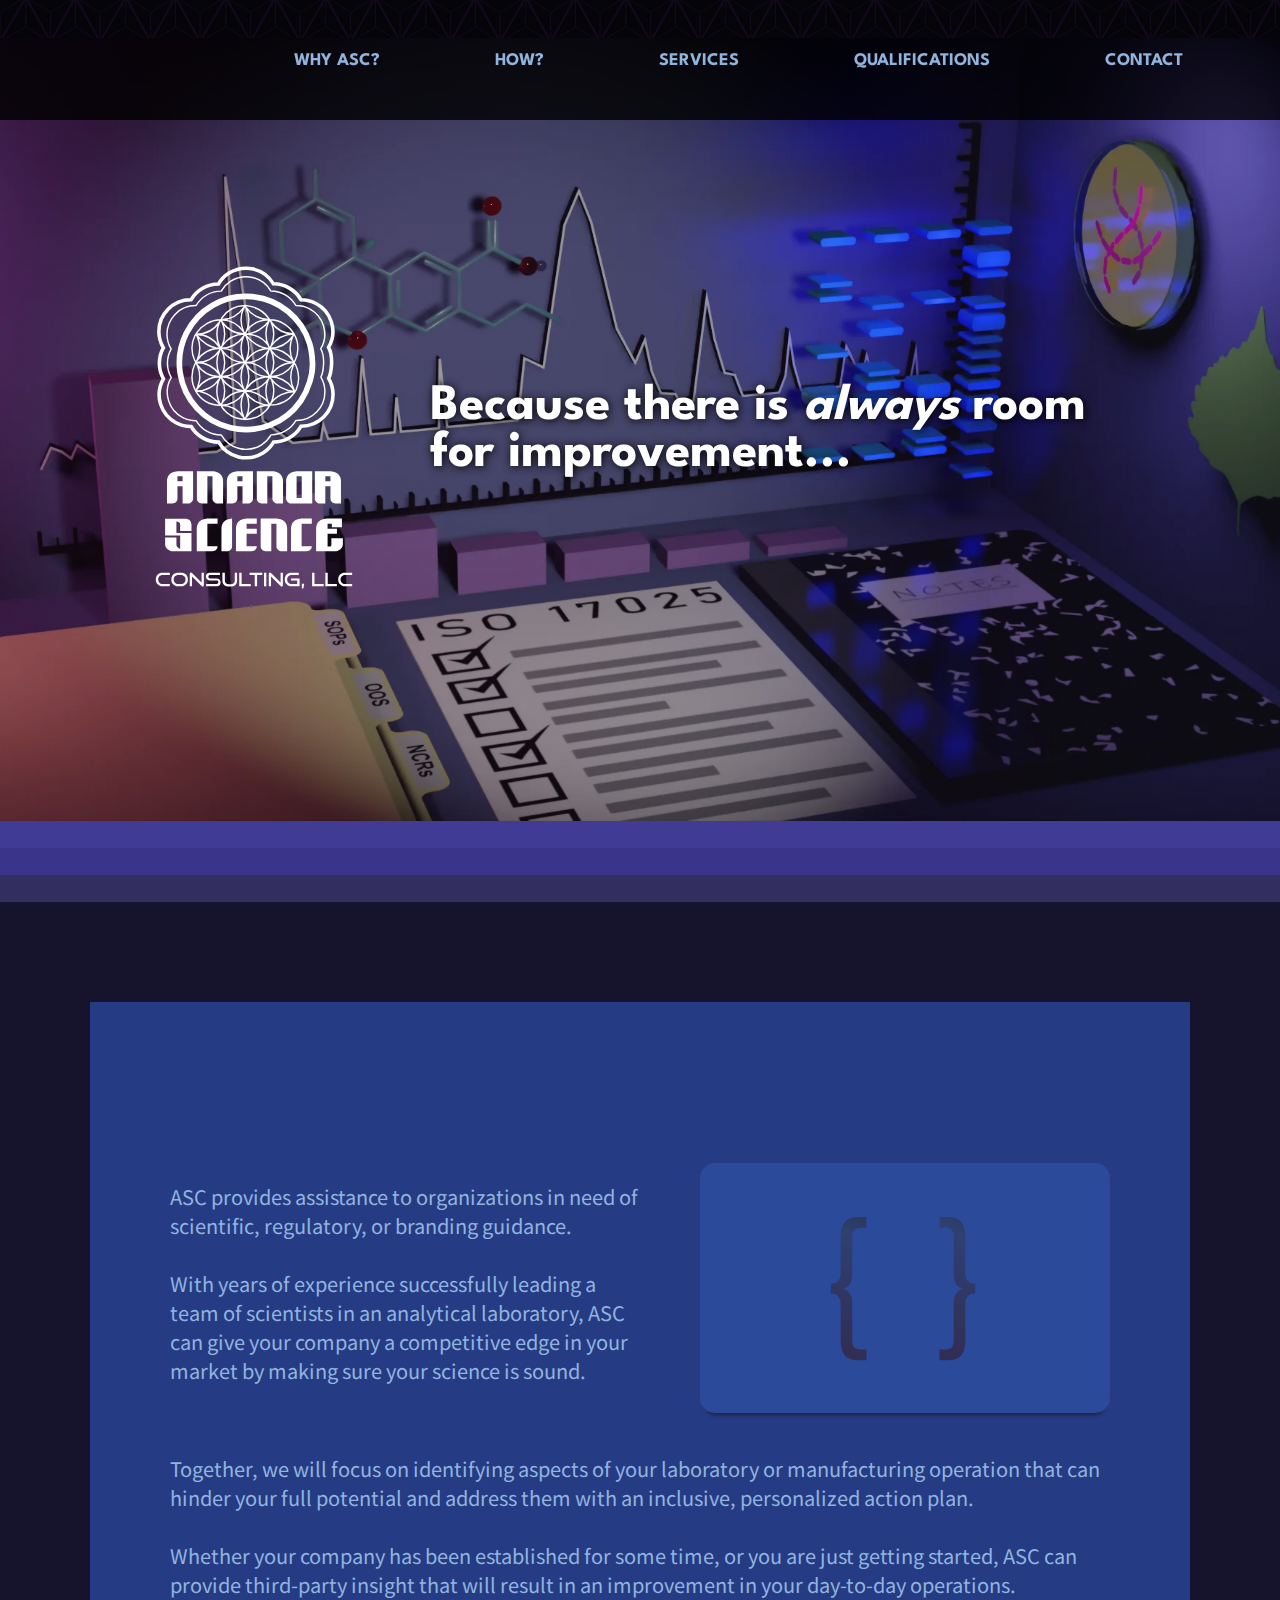
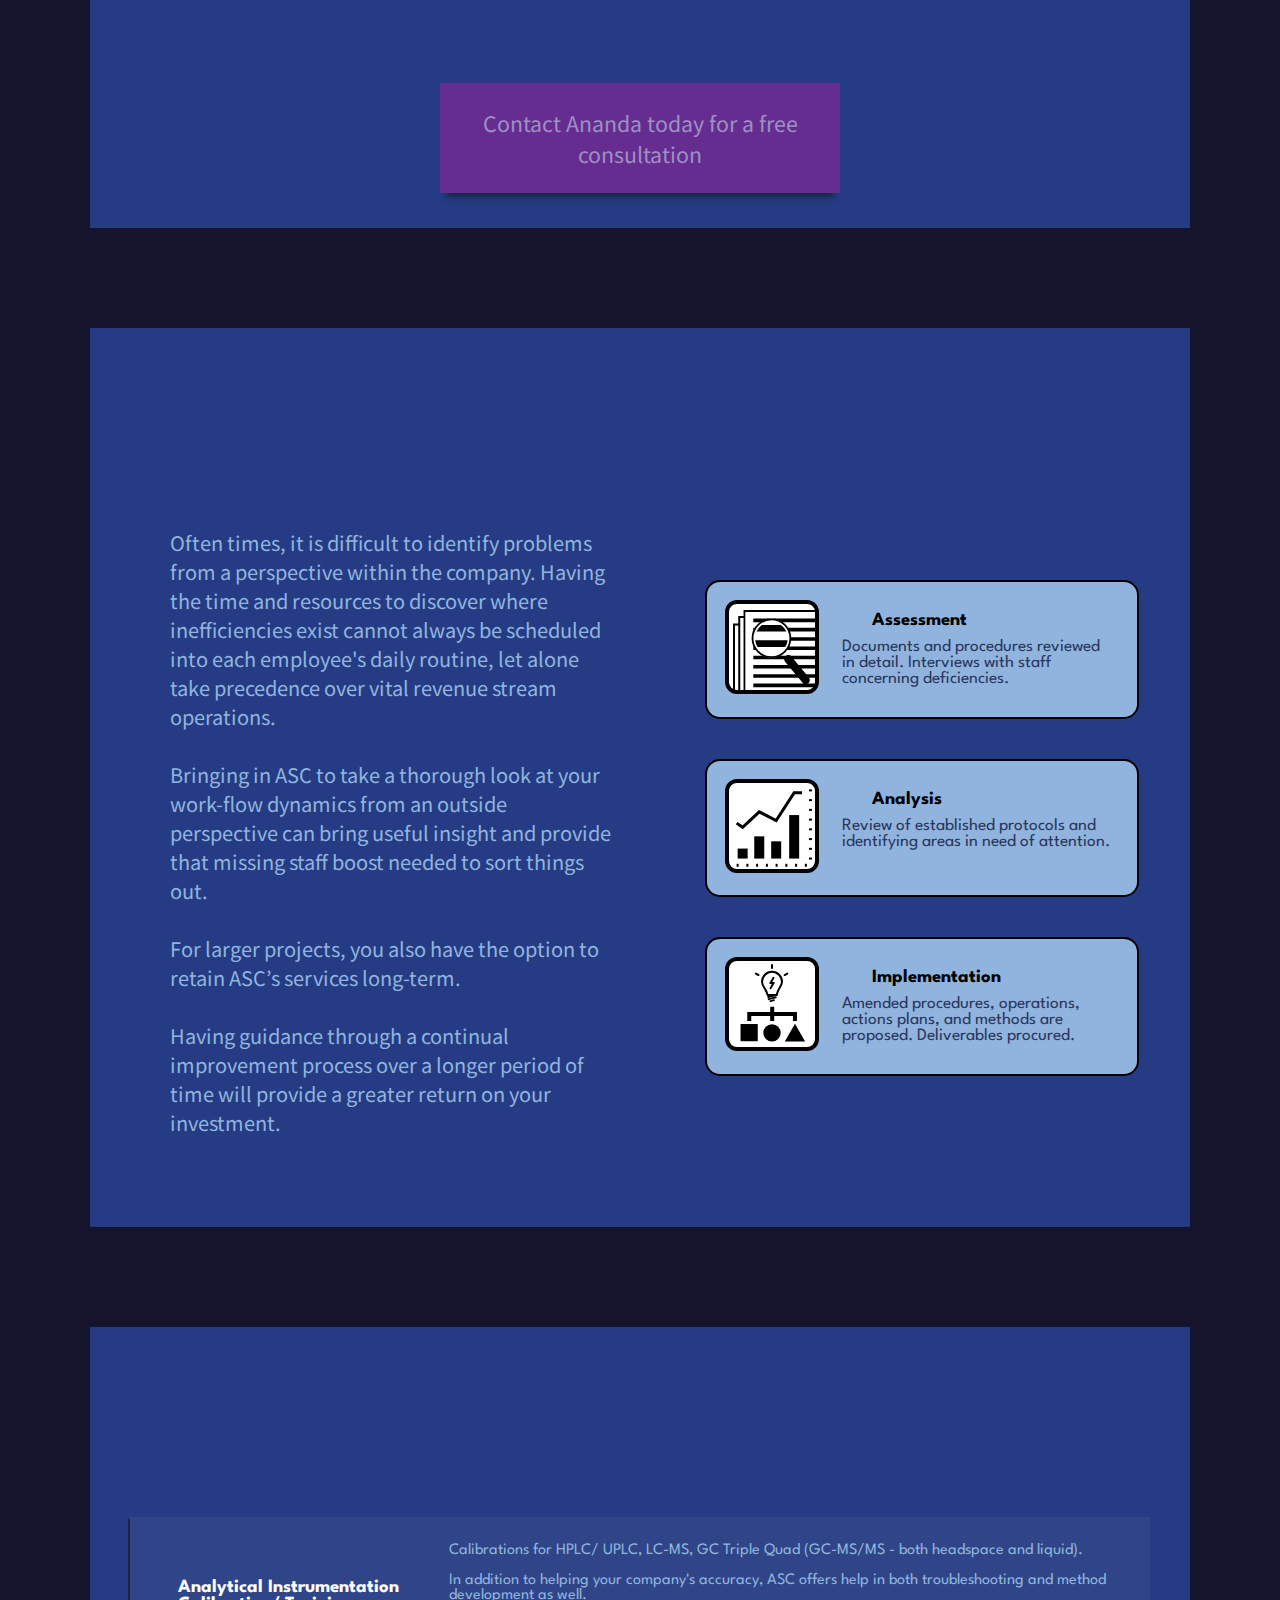
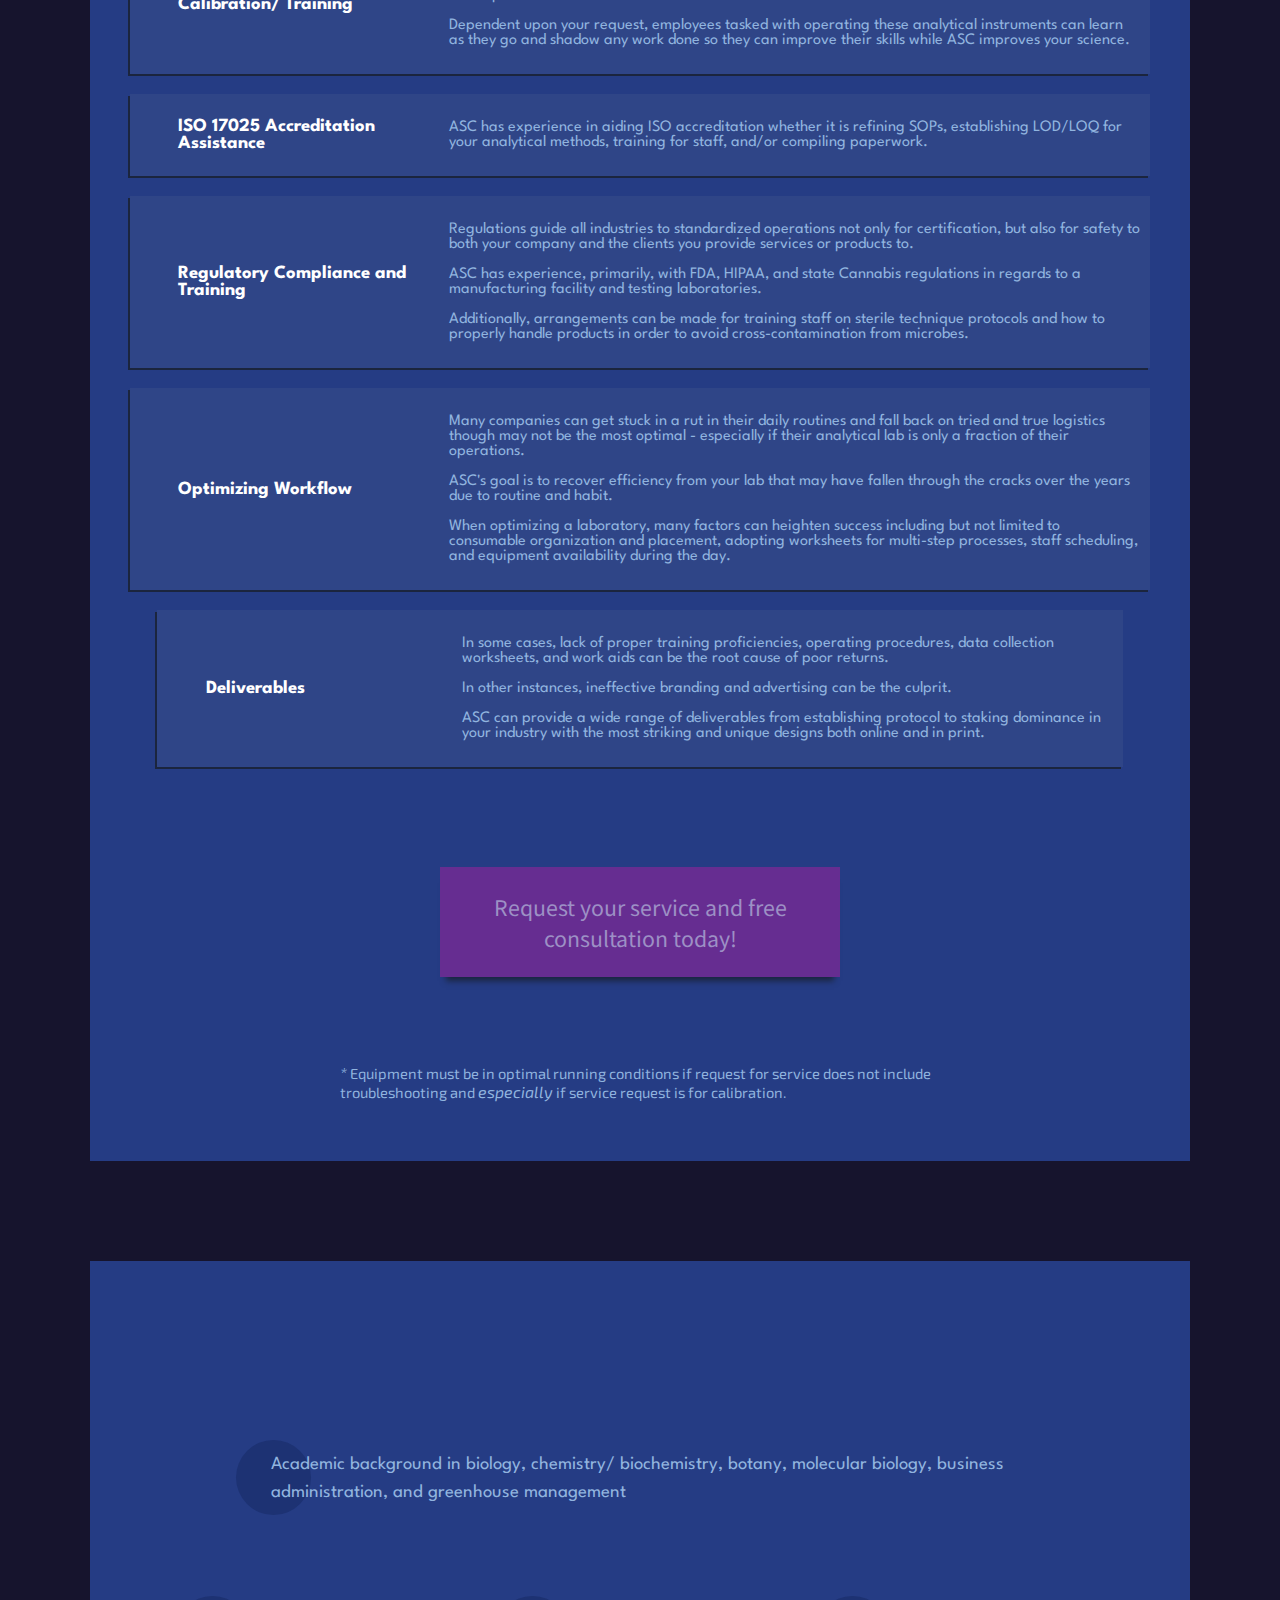
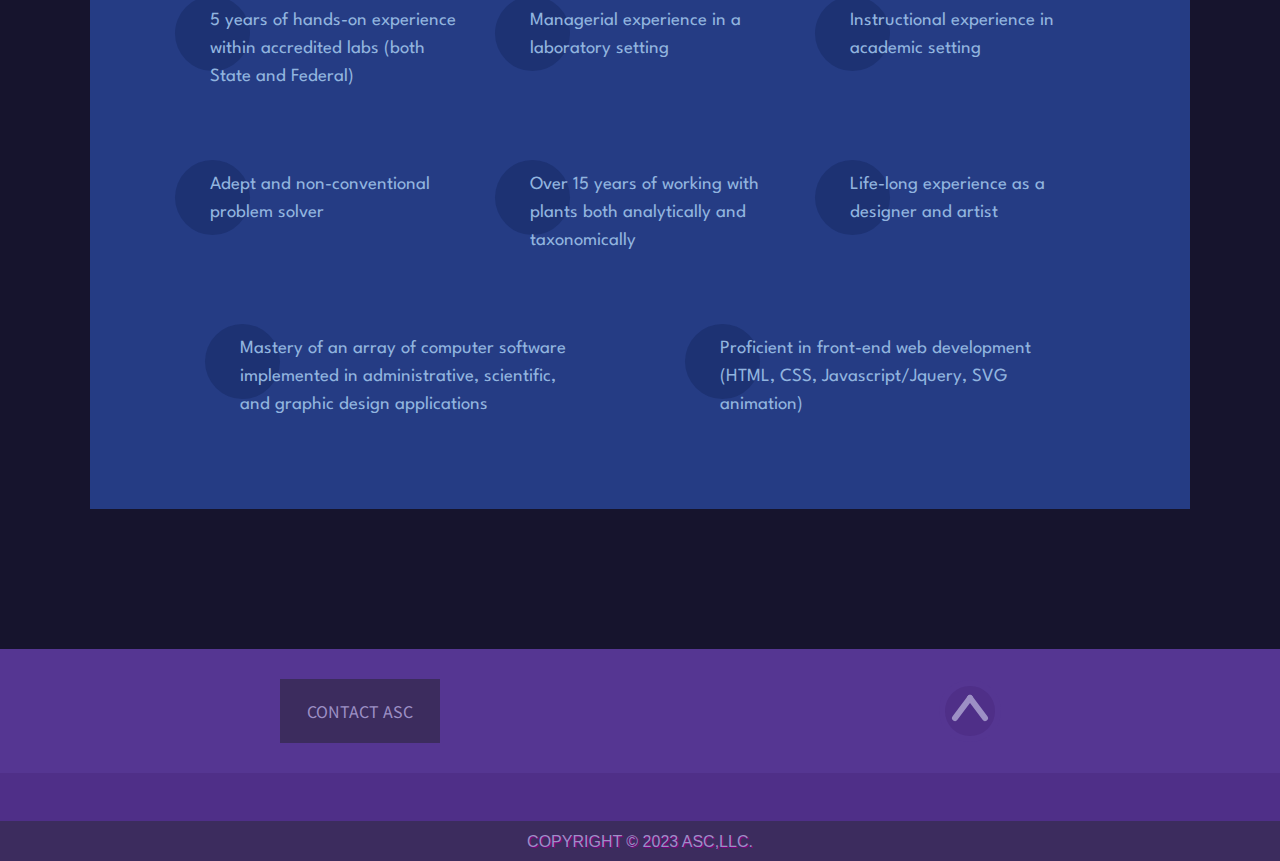
==== commit de91e710: "ASC - HTML Validation Errors - Corrections Corrected all validation errors that were initially found" ====
--- a/index.html
+++ b/index.html
@@ -4,8 +4,8 @@
     <meta charset="UTF-8">
     <meta name="viewport" content="width=device-width, initial-scale=1.0">
     <title>Ananda Science Consulting, LLC</title>
-    <meta name="description" content="...Because there is always room for improvement... ASC LLC provides scientific and creative guidance to analytical laboratories." />
-    <meta name="robots" content="noindex,nofollow,nosnippet,noarchive,noodp,noydir"/>
+    <meta name="description" content="...Because there is always room for improvement... ASC LLC provides scientific and creative guidance to analytical laboratories.">
+    <meta name="robots" content="noindex,nofollow,nosnippet,noarchive,noodp,noydir">
     <link rel="stylesheet" href="styles/asc_styles.css">
     <link rel="preconnect" href="https://fonts.googleapis.com">
     <link rel="preconnect" href="https://fonts.gstatic.com" crossorigin="">
@@ -16,13 +16,15 @@
     <script src="scripts/jquery3.6.4.min.js"></script>
     <script src="scripts/jquery.inview.min.js"></script>
     <script src="scripts/asc_script.js"></script>
+    <noscript>
+        <style>
+            .bg {display:none !important}
+            p {color:black}
+        </style>
+    </noscript>
 </head>
 <body>
     <noscript>
-        <style type="text/css">
-            .bg {display:none !important}
-            p {color:black}
-        </style>
         <div style="height:30vh"></div>
         <p>Please enable javascript to avoid broken webpage content and prevent potential errors.</p>
         <p>For step-by-step instructions on how to enable javascript, please visit this <a href="https://www.enable-javascript.com/">link</a>.</p>
@@ -31,8 +33,8 @@
     <main class=bg>
         <header id=headerMT class=initial>
             <div id=logoContainer class=logoHide>
-                <img id=logoGlyphMobile src="images/asc-logo-seed-grad.svg"></img>
-                <img id=logoFullHeader src="images/asc-logo-seed-blu.svg"></img>
+                <img id=logoGlyphMobile src="images/asc-logo-seed-grad.svg" alt="Ananda Science Consulting glyph logo derived from flower of life geometric pattern.">
+                <img id=logoFullHeader src="images/asc-logo-seed-blu.svg" alt="Ananda Science Consulting text logo">
                 <a id=logoTextMobile href="#">
                 </a>
             </div>
@@ -55,31 +57,41 @@
             </nav>
         </header>
         <a id=menuButton>
-            <img src="images/menu-icon.svg"></img>
+            <img src="images/menu-icon.svg" alt="Button icon that opens navigational menu in smaller devices">
         </a>
         <menu id=menu class="menu_default">
-            <a class=menuItem href="#why">WHY ASC?</a>
-            <a class=menuItem href="#how">HOW?</a>
-            <a class=menuItem href="#services">SERVICES</a>
-            <a class=menuItem href="#qualifications">QUALIFICATIONS</a>
-            <a class=menuItem href="contact.html">CONTACT</a>
+            <li>
+                <a class=menuItem href="#why">WHY ASC?</a>
+            </li>
+            <li>
+                <a class=menuItem href="#how">HOW?</a>
+            </li>
+            <li>
+                <a class=menuItem href="#services">SERVICES</a>
+            </li>
+            <li>
+                <a class=menuItem href="#qualifications">QUALIFICATIONS</a>
+            </li>
+            <li>
+                <a class=menuItem href="contact.html">CONTACT</a>
+            </li>
         </menu>
         <section id=splashMT>
             <div id=logoGlyph>
-                <img src="images/asc-logo-seed-wht.svg"></img>
+                <img src="images/asc-logo-seed-wht.svg" alt="White Ananda Science Consulting glyph logo derived from flower of life geometric pattern.">
             </div>
             <div id=logoText>
-                <img src="images/asc-logo-txt-wht.svg"></img>
+                <img src="images/asc-logo-txt-wht.svg" alt="White Ananda Science Consulting text logo">
             </div>
         </section>
         <section id=splashFULL>
             <div class=logoValueContainer>
                 <div class=fullLogo>
                     <div id=logoGlyphFull>
-                        <img src="images/asc-logo-seed-wht.svg"></img>
+                        <img src="images/asc-logo-seed-wht.svg" alt="White Ananda Science Consulting glyph logo derived from flower of life geometric pattern.">
                     </div>
                     <div id=logoTextFull>
-                        <img src="images/asc-logo-txt-wht.svg"></img>
+                        <img src="images/asc-logo-txt-wht.svg" alt="White Ananda Science Consulting text logo">
                     </div>
                 </div>
                 <h1 class=fullValue>Because there is <i>always</i> room for improvement...</h1>
@@ -107,7 +119,7 @@
                             <br>With years of experience successfully leading a team of scientists in an analytical laboratory, ASC can give your company a competitive edge in your market by making sure your science is sound.
                             </p>
                         </div>
-                        <subsection id=coreValues>
+                        <div id=coreValues>
                             <ul id=coreInternal class="coreInitial">
                                 <h3>CORE VALUES</h3>
                                 <div class=coreMask>
@@ -120,7 +132,7 @@
                                     <li class="initialLi">Perseverance</li>
                                 </div>
                             </ul>
-                        </subsection>
+                        </div>
                     </div>
                     <p id="coreTrigger">Together, we will focus on identifying aspects of your laboratory or manufacturing operation that can hinder your full potential and address them with an inclusive, personalized action plan.
                     <br>Whether your company has been established for some time, or you are just getting started, ASC can provide third-party insight that will result in an improvement in your day-to-day operations.
@@ -150,7 +162,7 @@
                     <div class=cardContainer>
                         <div class=cardFrame id=how01>
                             <div class=cardIcon>
-                                <img src="images/card-icon-assess.svg">
+                                <img src="images/card-icon-assess.svg" alt="Black and white icon depicting a stack of documents with a magnifying glass on top.">
                             </div>
                             <div class=cardContent>
                                 <h4>Assessment</h4>
@@ -160,7 +172,7 @@
                         </div>
                         <div class=cardFrame id=how02>
                             <div class=cardIcon>
-                                <img src="images/card-icon-analyze.svg">
+                                <img src="images/card-icon-analyze.svg" alt="A black and white icon depicting a bar and line graph.">
                             </div>
                             <div class=cardContent>
                                 <h4>Analysis</h4>
@@ -170,7 +182,7 @@
                         </div>
                         <div class=cardFrame id=how03>
                             <div class=cardIcon>
-                                <img src="images/card-icon-implement.svg">
+                                <img src="images/card-icon-implement.svg" alt="A black and white icon depicting a heirarchy tree with a lightbulb as the origin with lines pointing to a square, circle, and triangle.">
                             </div>
                             <div class=cardContent>
                                 <h4>Implementation</h4>
@@ -191,7 +203,7 @@
                 </div>
             </div>
             <div id=servicesContent>
-                <span class="service_group service_group01">
+                <div class="service_group service_group01">
                     <h3>Analytical Instrumentation Calibration/ Training</h3>
                     <ul id=details01 class=hide_details>Calibrations for HPLC/ UPLC, LC-MS, GC Triple Quad (GC-MS/MS - both headspace and liquid).
                         <br>
@@ -199,13 +211,13 @@
                         <br>
                         <br>Dependent upon your request, employees tasked with operating these analytical instruments can learn as they go and shadow any work done so they can improve their skills while ASC improves your science.
                     </ul>
-                </span>
-                <span class="service_group service_group02">
+                </div>
+                <div class="service_group service_group02">
                     <h3>ISO 17025 Accreditation Assistance</h3>
                     <ul id=details02 class=hide_details>ASC has experience in aiding ISO accreditation whether it is refining SOPs, establishing LOD/LOQ for your analytical methods, training for staff, and/or compiling paperwork.
                     </ul>
-                </span>
-                <span class="service_group service_group03">
+                </div>
+                <div class="service_group service_group03">
                     <h3>Regulatory Compliance and Training</h3>
                     <ul id=details03 class=hide_details>Regulations guide all industries to standardized operations not only for certification, but also for safety to both your company and the clients you provide services or products to.  
                         <br>
@@ -213,8 +225,8 @@
                         <br>
                         <br>Additionally, arrangements can be made for training staff on sterile technique protocols and how to properly handle products in order to avoid cross-contamination from microbes.
                     </ul>
-                </span>
-                <span class="service_group service_group04">
+                </div>
+                <div class="service_group service_group04">
                     <h3>Optimizing Workflow</h3>
                     <ul id=details04 class=hide_details>Many companies can get stuck in a rut in their daily routines and fall back on tried and true logistics though may not be the most optimal - especially if their analytical lab is only a fraction of their operations.
                         <br>
@@ -222,8 +234,8 @@
                         <br>
                         <br>When optimizing a laboratory, many factors can heighten success including but not limited to consumable organization and placement, adopting worksheets for multi-step processes, staff scheduling, and equipment availability during the day.
                     </ul>
-                </span>
-                <span class="service_group service_group05">
+                </div>
+                <div class="service_group service_group05">
                     <h3>Deliverables</h3>
                     <ul id=details05 class=hide_details>In some cases, lack of proper training proficiencies, operating procedures, data collection worksheets, and work aids can be the root cause of poor returns.
                         <br>
@@ -231,7 +243,7 @@
                         <br>
                         <br>ASC can provide a wide range of deliverables from establishing protocol to staking dominance in your industry with the most striking and unique designs both online and in print.
                     </ul>
-                </span>
+                </div>
                 <a href="contact.html" id=c02 class=contactButton>
                     <span class=button_text>Request your service and free consultation today!</span>
                     <span class=button_fx></span>
@@ -286,7 +298,7 @@
                         </svg>
                     </a>
                 </div>
-                <div class=copyright>COPYRIGHT &#169 2023 ASC,LLC.</div>
+                <div class=copyright>COPYRIGHT &#169; 2023 ASC,LLC.</div>
             </div>
         </footer>
     </main>
--- a/styles/asc_styles.css
+++ b/styles/asc_styles.css
@@ -22,11 +22,11 @@
     font-family: 'Spartan', sans-serif;
     font-size: 18pt;
 }
-i {
+/* i {
     font-size: 5.15vw;
     font-family: 'Times New Roman', serif;
     line-height: 0.78;
-}
+} */
 p, li {
     font-family: 'Noto Sans KR', sans-serif;
     color: #91B4DF;
@@ -128,6 +128,7 @@
     opacity: 0;
     letter-spacing: -10px;
     transition: all 0.6s ease;
+    white-space: nowrap;
 }
 .coreMask {
     overflow: hidden;
@@ -258,7 +259,8 @@
 /*=====================================================================*/
 @media only screen and (max-width:770px) {
     h1 {
-        font-size: 3vh;
+        /* font-size: 3vh; */
+        font-size: 1.13em;
         text-align: center;
     }
     h2 {
@@ -287,8 +289,8 @@
         text-align: center;
     }
     i {
-        font-size: 20pt;
-        letter-spacing: 0.65pt;
+        padding: 0 0.22em;
+        font-size: 1.1em;
     }
     a {
         height: min-content;
@@ -360,6 +362,9 @@
         z-index: 5;
         backdrop-filter: blur(1.2px);
         -webkit-backdrop-filter: blur(1.2px);
+    }
+    #menu li {
+        padding: 0;
     }
     .menu_default {
         opacity: 0;
@@ -408,50 +413,35 @@
     #splashMT {
         display: flex;
         flex-direction: column;
-        position: relative;
-        top: 0;
-        min-width: 100vw;
-        height: 74vh;
-        background-size: 100% 100%;
-        background-image: linear-gradient(30deg, rgb(50, 39, 73) 0%, rgb(65, 45, 103) 16%, rgb(86, 54, 148) 40%, rgb(62, 60, 127) 61%, rgb(47, 64, 114) 74%, rgb(43, 57, 96) 85%, rgb(38, 48, 73) 100%);
+        justify-content: center;
+        align-items: center;
+        background: linear-gradient(30deg, rgb(50, 39, 73) 0%, rgb(65, 45, 103) 16%, rgb(86, 54, 148) 40%, rgb(62, 60, 127) 61%, rgb(47, 64, 114) 74%, rgb(43, 57, 96) 85%, rgb(38, 48, 73) 100%);
         z-index: 2;
-        padding-bottom: 4vh;
+        /* height: clamp(360px, 78svh, 78dvh); */
+        height: clamp(360px, 74vh, 600px);
+        margin: 0;
+        padding: 0;
+        transition: all 200ms ease;
     }
     #splashGrad {
         width: 100vw;
         height: 80vh;
     }
     #logoGlyph {
-        display: grid;
-        position: relative;
-        margin-top: 15vh;
-        justify-content: center;
         filter: drop-shadow( 1px 10px 3px rgba(0, 0, 0, .7));
     }
     #logoText {
-        display: grid;
         margin-top: 4vh;
-        justify-content: center;
         filter: drop-shadow( 1px 10px 3px rgba(0, 0, 0, .7));
     }
     .fullValue, .logoValueContainer {
         display: none;
     }
-    #colorBand01 {
-        display: block;
-        position: relative;
-        height: 22vh;
-    }
-    #colorBand02 {
-        display: block;
-        width: 100vw;
-        height: 19vh;
+    #colorBand01, #colorBand02 {
+        padding-bottom: 2em;
     }
     #colorBand03 {
-        display: block;
         padding: 10px;
-        height: auto;
-        min-height: 9vh;
     }
     .spacer {
         display: block;
@@ -575,6 +565,7 @@
         margin: 15px 0;
         font-size: 12pt;
         color: rgb(25, 32, 49);
+        white-space: nowrap;
     }
     .coreMask {
         margin: 0;
@@ -1329,4 +1320,10 @@
         width: auto;
         margin-bottom: 0
     }
+}
+/*=== Greater than HD resolution ===*/
+@media only screen and (min-width:2000px) {
+    .bg {
+        background-size: 7.23vw;
+    }
 }